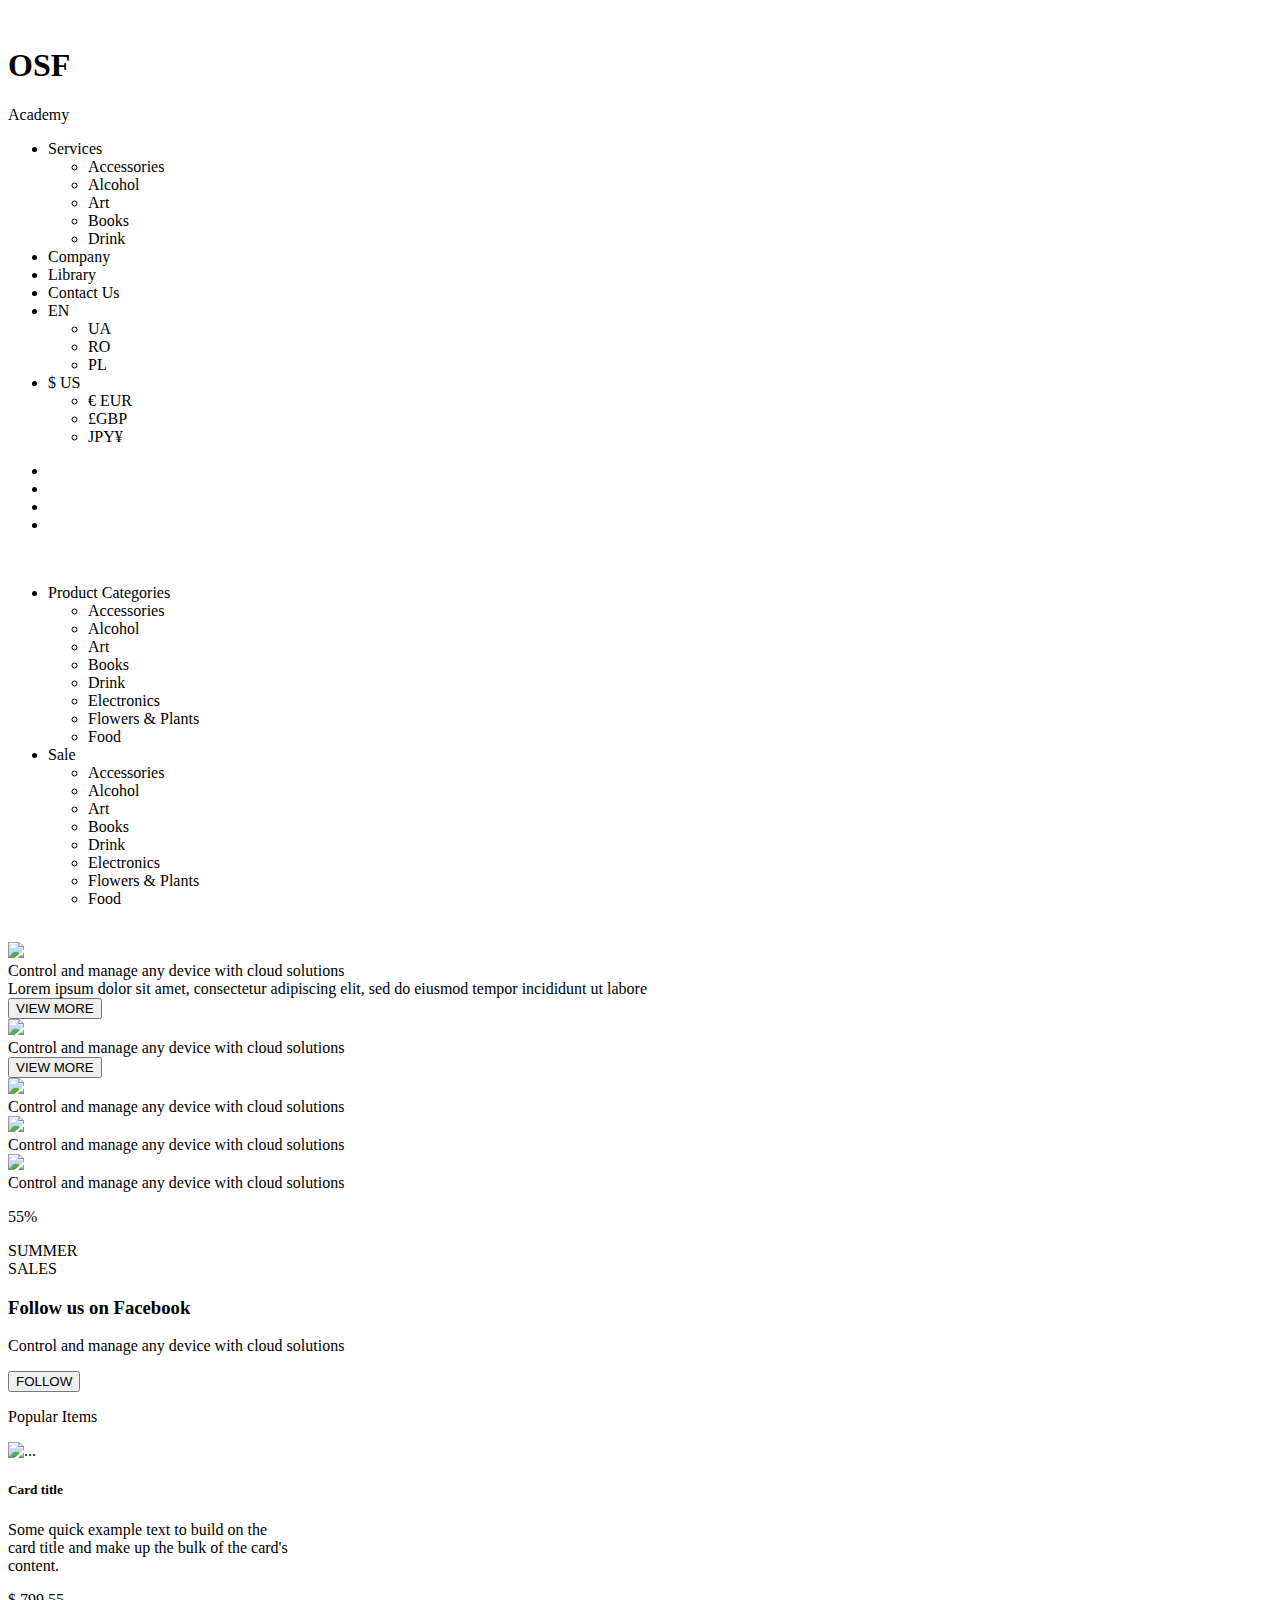
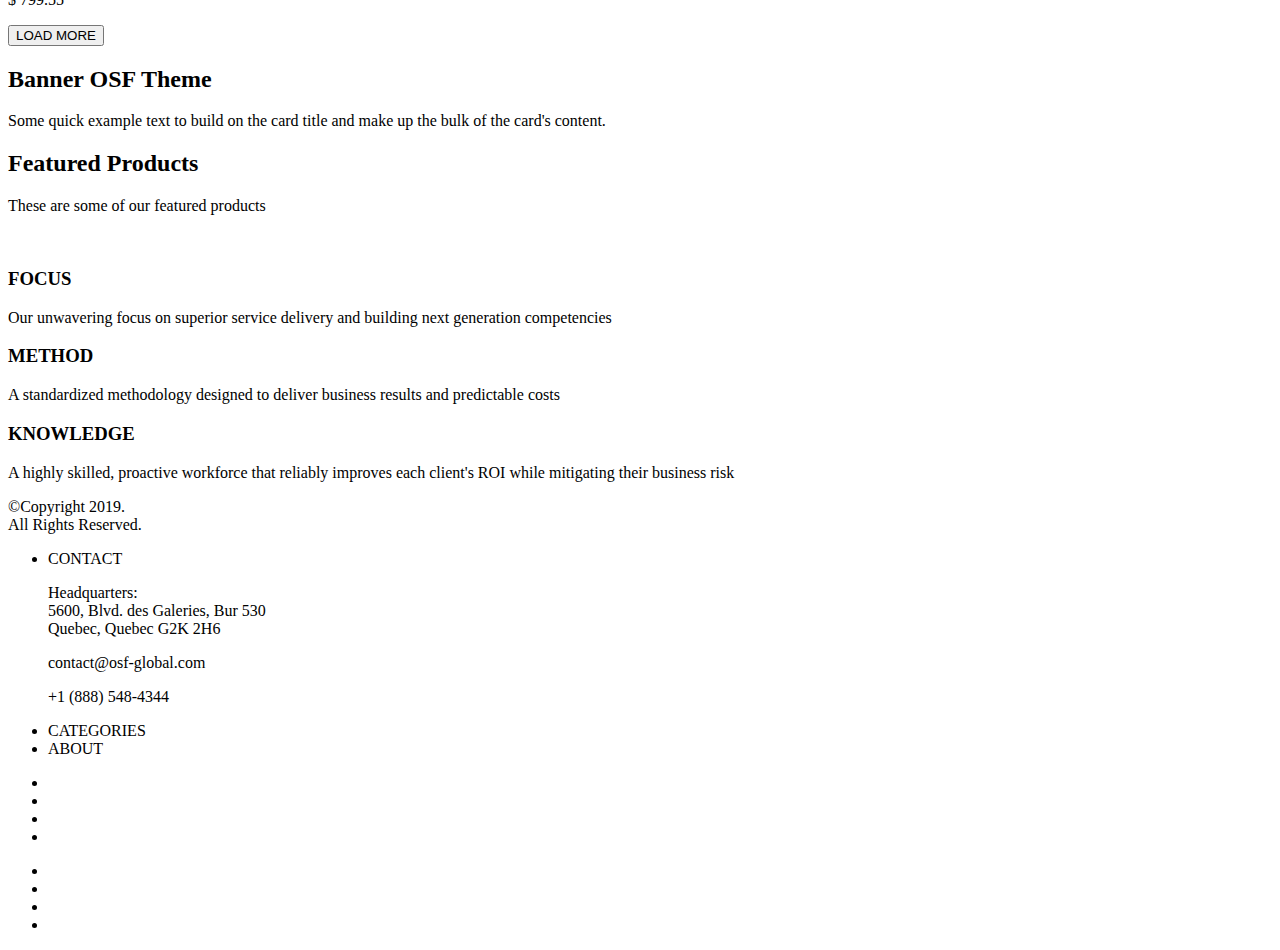
==== index.html @ ff079dca "first commit" ====
<!DOCTYPE html>
<html lang="en">
  <head>
    <meta charset="UTF-8" />
    <meta http-equiv="X-UA-Compatible" content="IE=edge" />
    <meta name="viewport" content="width=device-width, initial-scale=1.0" />
    <title>Document</title>
    <link rel="stylesheet" href="css/normalize.css" />
    <link rel="stylesheet" href="css/all.css">
    <link href="https://cdn.jsdelivr.net/npm/bootstrap@5.0.0-beta1/dist/css/bootstrap.min.css" rel="stylesheet" integrity="sha384-giJF6kkoqNQ00vy+HMDP7azOuL0xtbfIcaT9wjKHr8RbDVddVHyTfAAsrekwKmP1" crossorigin="anonymous">
    
  </head>
  <body>

    <header>
        <div class="header__logo">
        <img src="images/logo.png" alt="" class="logo"/>
        <h1>OSF</h1>
        <p>Academy</p>
    </div>
    <ul><li>Services <ul>
        <li>
            Accessories</li>
            <li>Alcohol</li>
            <li>Art</li>
            <li>Books</li>
            <li>Drink</li>
    </ul></li>
    <li>Company</li>
<li>Library</li>
<li>Contact Us</li>
<li>EN <ul>
    <li>UA</li>
    <li>RO</li>
    <li>PL</li>
</ul></li>
<li>$ US <ul>
    <li>&euro; EUR</li>
    <li>&pound;GBP</li>
    <li>JPY&yen;</li>
</ul></li>
</ul>
<ul class="header__icons">
    <li><i class="fas fa-search"></i></li>
<li><i class="far fa-user"></i></li>
<li><i class="far fa-heart"></i></li>
<li><i class="fas fa-shopping-bag"></i></li>
</ul>
    </header>

    <header class="header--mobile">
        <img src="images/hamburger.svg" alt="" class="hamburger">
      <img src="images/logo.png" alt="" class="logo--mobile"/>
      
    </header>
    <!-- hamburger starts -->
    <div class=""><ul> 
        <li>Product Categories</li>
        <ul class="">
            <li>
            Accessories</li>
            <li>Alcohol</li>
            <li>Art</li>
            <li>Books</li>
            <li>Drink</li>
            <li>Electronics</li>
            <li>Flowers & Plants</li>
            <li>Food</li>
        </ul>
        <li>Sale
            <ul class="">
                <li>
                Accessories</li>
                <li>Alcohol</li>
                <li>Art</li>
                <li>Books</li>
                <li>Drink</li>
                <li>Electronics</li>
                <li>Flowers & Plants</li>
                <li>Food</li>
            </ul>
        </li>
        </ul>
        <img src="images/1.jpg" alt="" class="">
    </div>
    <!-- hamburger ends -->

    <!-- carousel banner starts -->
    <div class="slideshow-container">

        <!-- Full-width images with number and caption text -->
        <div class="mySlides">
          <img src="images/1.jpg" style="width:60%">
          <div class="text">Control and manage any device with cloud solutions</div>
          <div class="text">Lorem ipsum dolor sit amet, consectetur adipiscing elit, sed do eiusmod tempor incididunt ut labore</div>
          <button type="button" class="">VIEW MORE</button>
        </div>
      
        <div class="mySlides">
          <img src="images/2.jpg" style="width:60%">
          <div class="text">Control and manage any device with cloud solutions</div>
          <button type="button" class="">VIEW MORE</button>
        </div>
      
        <div class="mySlides">
          <img src="images/3.jpg" style="width:60%">
          <div class="text">Control and manage any device with cloud solutions</div>
        </div>
      
        <div class="mySlides">
            <img src="images/4.jpg" style="width:60%">
            <div class="text">Control and manage any device with cloud solutions</div>
          </div>

          <div class="mySlides">
            <img src="images/5.jpg" style="width:60%">
            <div class="text">Control and manage any device with cloud solutions</div>
          </div>
       
      <!-- The circles -->
      <div style="text-align:center">
        <span class="dot" onclick="currentSlide(1)"></span>
        <span class="dot" onclick="currentSlide(2)"></span>
        <span class="dot" onclick="currentSlide(3)"></span>
        <span class="dot" onclick="currentSlide(4)"></span>
        <span class="dot" onclick="currentSlide(5)"></span>
      </div>


      <div class="ads">
<div class="">
    <p>55%</p>
    <p>SUMMER <br>SALES</p>
</div>
<h3>Follow us on Facebook</h3>
<p>Control and manage any device with cloud solutions</p>
<button type="button"><i class="fab fa-facebook-f"></i> FOLLOW</button>
      </div>
<!-- carousel banner ends -->

<!-- popular items start -->
<div class="">
    <p class="subtitle fancy"><span>Popular Items</span></p>
    <div class="card" style="width: 18rem;">
        <img src="images/item.jpg" class="card-img-top" alt="...">
        <div class="card-body">
          <h5 class="card-title">Card title</h5>
          <p class="card-text">Some quick example text to build on the card title and make up the bulk of the card's content.</p>
          <p class="text-primary">$ 799.55</p>
        </div>
      </div>
      <button>LOAD MORE <i class="fas fa-redo-alt"></i></button>
</div>
<!-- popular items end -->

<!-- full-width banner starts -->
<div class="banner">
    <h2>Banner OSF Theme</h2>
    <p>Some quick example text to build on the card title and make up the bulk of the card's content.</p>
</div>
<!-- full-width banner ends -->

<!-- featured products start -->
<h2>Featured Products</h2>
<p>These are some of our featured products</p>

<!-- featured products end -->

<!-- benefits content start -->
<div class="">
<img src="" alt="">
<h3>FOCUS</h3>
<p>Our unwavering focus on superior service delivery and building next generation competencies</p>
<h3>METHOD</h3>
<p>A standardized methodology designed to deliver business results and predictable costs</p>
<h3>KNOWLEDGE</h3>
<p>A highly skilled, proactive workforce that reliably improves each client's ROI while mitigating their business risk</p>
</div>
<!-- benefits content end -->

<!-- footer start -->
<p>&copy;Copyright 2019.<br>
    All Rights Reserved.
</p>
<ul><li>CONTACT</li>
    <p>Headquarters: <br>
5600, Blvd. des Galeries, Bur 530 <br>
Quebec, Quebec G2K 2H6
    </p>
    <p>contact@osf-global.com</p>
    <p>+1 (888) 548-4344</p>
<li>CATEGORIES</li>
<li>ABOUT</li>
</ul>
<ul><li><i class="fab fa-facebook-f"></i></li>
<li><i class="fab fa-google-plus-g"></i></li>
<li><i class="fab fa-twitter"></i></li>
<li><i class="fab fa-pinterest-p"></i></li>

</ul>
<!-- footer end -->

<!-- mobile icons start -->
<div class="">
    <ul>
    <li><i class="fas fa-search"></i></li>
<li><i class="far fa-user"></i></li>
<li><i class="far fa-heart"></i></li>
<li><i class="fas fa-shopping-bag"></i></li>
</ul>
</div>
<!-- mobile icons end -->

<!-- scripts -->
<script src="https://cdn.jsdelivr.net/npm/bootstrap@5.0.0-beta1/dist/js/bootstrap.bundle.min.js" integrity="sha384-ygbV9kiqUc6oa4msXn9868pTtWMgiQaeYH7/t7LECLbyPA2x65Kgf80OJFdroafW" crossorigin="anonymous"></script>
    <script src="js/all.js"></script>
    <script src="https://kit.fontawesome.com/86b430232a.js" crossorigin="anonymous"></script>
  </body>
</html>

<!-- Header with hamburger menu and a logo
    Inside ham: categories and sale with subcatergories, cahnges icon to x
carousel from 5 pics with View more button. By clicking on the link redirect the user to Category landing page
black div including carousel with popular items
 div with pic Full Width
 featured products div HIDDEN
green icons
footer
social
icons, hidden on full-width
  -->
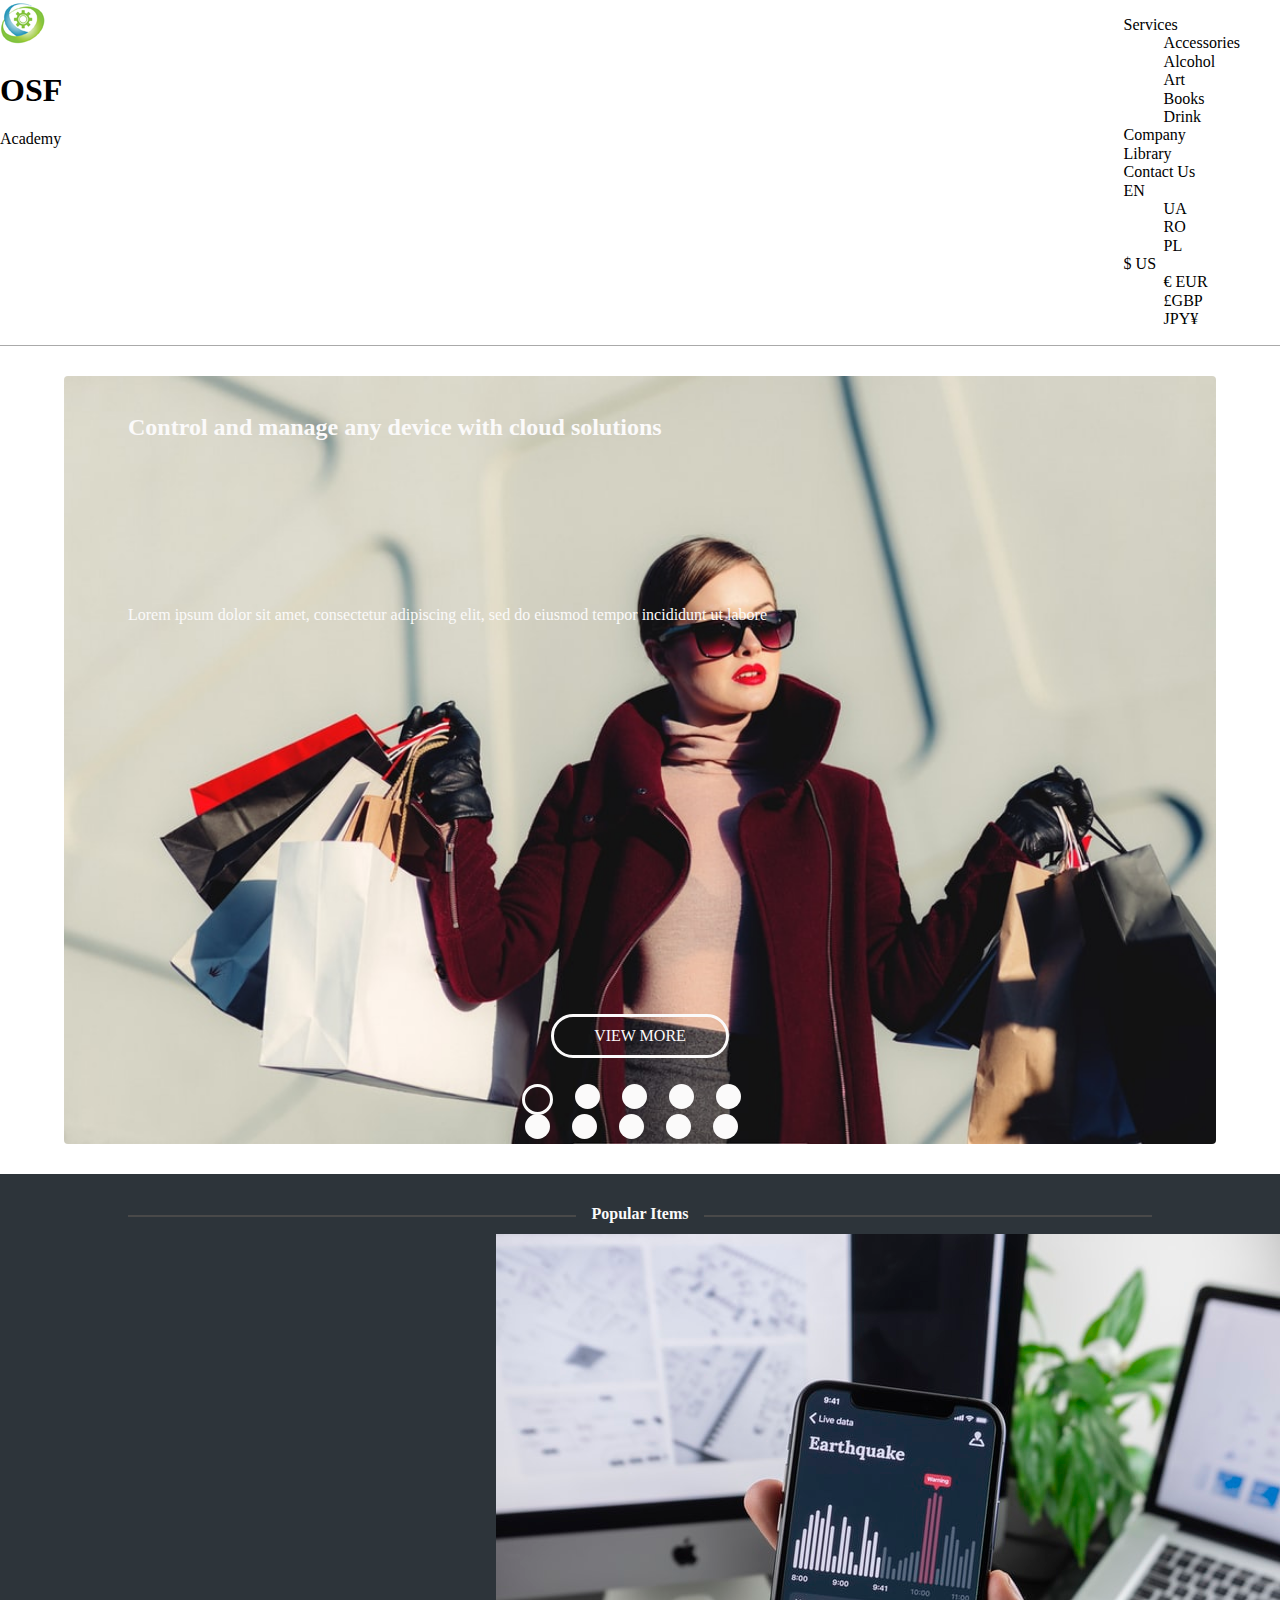
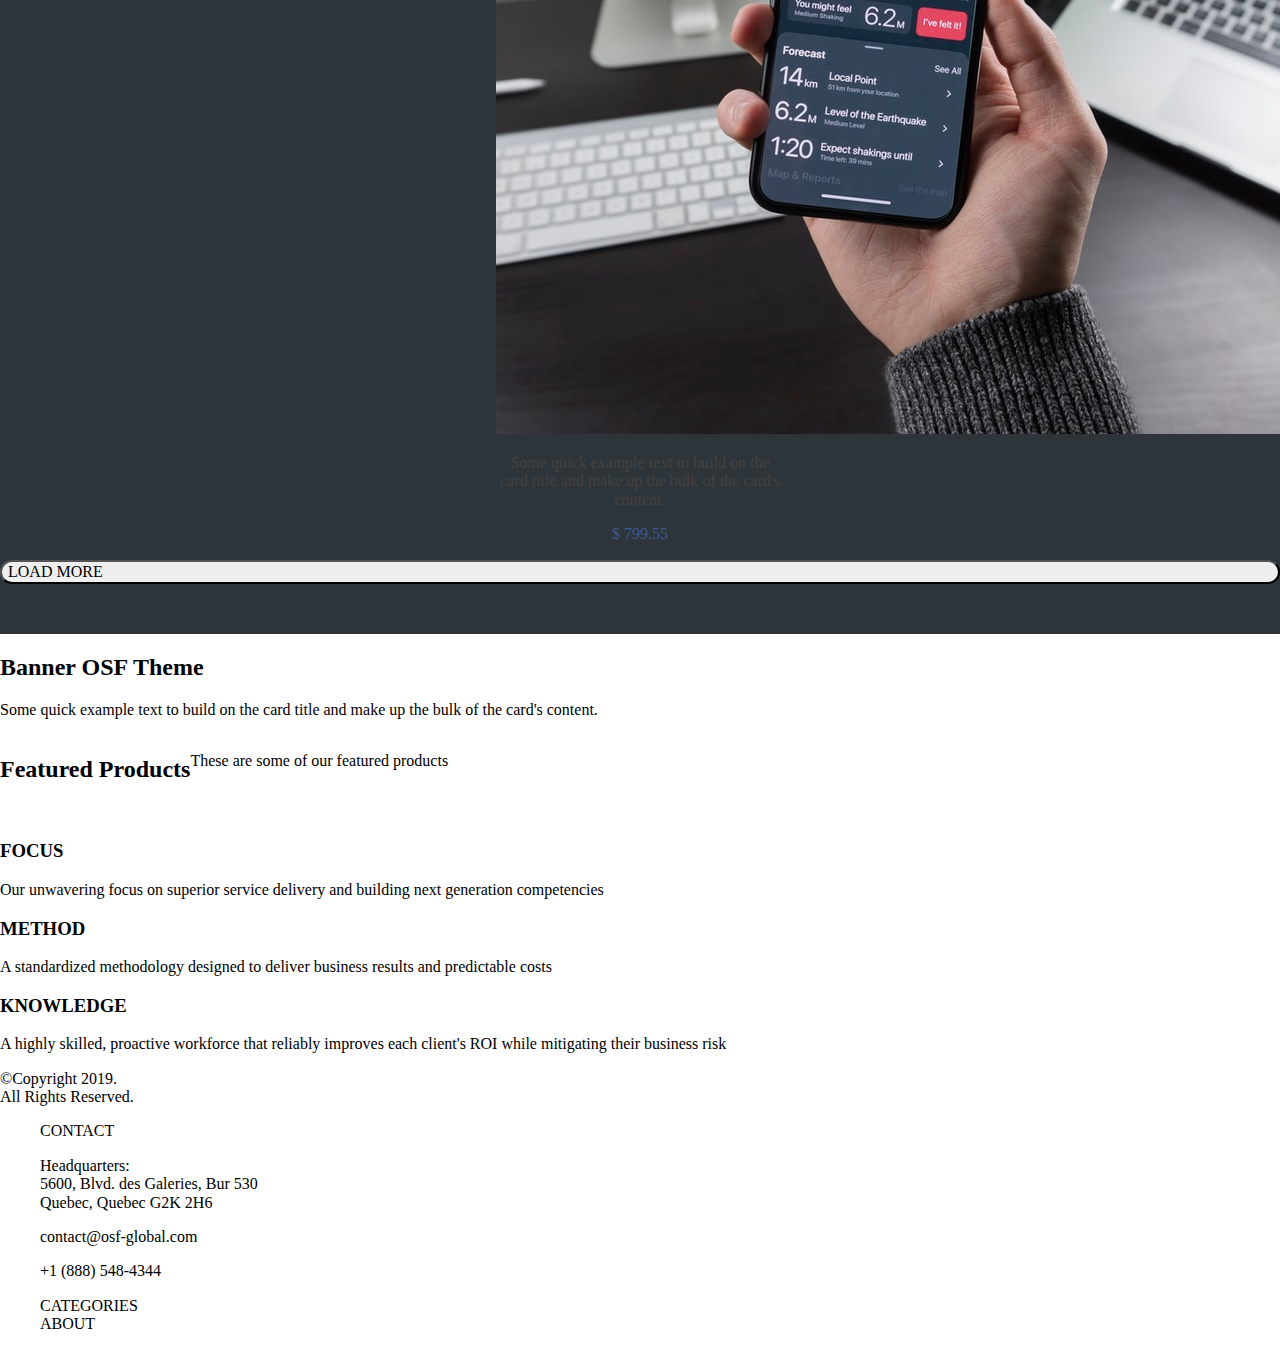
==== commit 638e41e8: "Updated index.html" ====
--- a/index.html
+++ b/index.html
@@ -4,215 +4,267 @@
     <meta charset="UTF-8" />
     <meta http-equiv="X-UA-Compatible" content="IE=edge" />
     <meta name="viewport" content="width=device-width, initial-scale=1.0" />
-    <title>Document</title>
+    <title>OSF Academy</title>
     <link rel="stylesheet" href="css/normalize.css" />
-    <link rel="stylesheet" href="css/all.css">
-    <link href="https://cdn.jsdelivr.net/npm/bootstrap@5.0.0-beta1/dist/css/bootstrap.min.css" rel="stylesheet" integrity="sha384-giJF6kkoqNQ00vy+HMDP7azOuL0xtbfIcaT9wjKHr8RbDVddVHyTfAAsrekwKmP1" crossorigin="anonymous">
-    
+    <link rel="stylesheet" href="css/new.css" />
+    <link
+      href="https://cdn.jsdelivr.net/npm/bootstrap@5.0.0-beta1/dist/css/bootstrap.min.css"
+      rel="stylesheet"
+      integrity="sha384-giJF6kkoqNQ00vy+HMDP7azOuL0xtbfIcaT9wjKHr8RbDVddVHyTfAAsrekwKmP1"
+      crossorigin="anonymous"
+    />
   </head>
   <body>
-
-    <header>
-        <div class="header__logo">
-        <img src="images/logo.png" alt="" class="logo"/>
+    <!-- fullscreen header starts-->
+    <header class="header--fullscreen">
+      <div class="header__logo">
+        <img src="images/logo.png" alt="" class="logo" />
         <h1>OSF</h1>
         <p>Academy</p>
-    </div>
-    <ul><li>Services <ul>
+      </div>
+      <ul>
         <li>
-            Accessories</li>
+          Services
+          <ul>
+            <li>Accessories</li>
             <li>Alcohol</li>
             <li>Art</li>
             <li>Books</li>
             <li>Drink</li>
-    </ul></li>
-    <li>Company</li>
-<li>Library</li>
-<li>Contact Us</li>
-<li>EN <ul>
-    <li>UA</li>
-    <li>RO</li>
-    <li>PL</li>
-</ul></li>
-<li>$ US <ul>
-    <li>&euro; EUR</li>
-    <li>&pound;GBP</li>
-    <li>JPY&yen;</li>
-</ul></li>
-</ul>
-<ul class="header__icons">
-    <li><i class="fas fa-search"></i></li>
-<li><i class="far fa-user"></i></li>
-<li><i class="far fa-heart"></i></li>
-<li><i class="fas fa-shopping-bag"></i></li>
-</ul>
+          </ul>
+        </li>
+        <li>Company</li>
+        <li>Library</li>
+        <li>Contact Us</li>
+        <li>
+          EN
+          <ul>
+            <li>UA</li>
+            <li>RO</li>
+            <li>PL</li>
+          </ul>
+        </li>
+        <li>
+          $ US
+          <ul>
+            <li>&euro; EUR</li>
+            <li>&pound;GBP</li>
+            <li>JPY&yen;</li>
+          </ul>
+        </li>
+      </ul>
+      <ul class="header__icons">
+        <li><i class="fas fa-search"></i></li>
+        <li><i class="far fa-user"></i></li>
+        <li><i class="far fa-heart"></i></li>
+        <li><i class="fas fa-shopping-bag"></i></li>
+      </ul>
     </header>
-
+    <!-- fullscreen header ends-->
+
+    <!-- mobile header starts-->
     <header class="header--mobile">
-        <img src="images/hamburger.svg" alt="" class="hamburger">
-      <img src="images/logo.png" alt="" class="logo--mobile"/>
-      
+      <img src="images/hamburger.svg" alt="" class="hamburger__logo" />
+      <img src="images/logo.png" alt="" class="logo--mobile" />
     </header>
+    <!-- mobile header ends-->
+
     <!-- hamburger starts -->
-    <div class=""><ul> 
-        <li>Product Categories</li>
-        <ul class="">
-            <li>
-            Accessories</li>
-            <li>Alcohol</li>
-            <li>Art</li>
-            <li>Books</li>
-            <li>Drink</li>
-            <li>Electronics</li>
-            <li>Flowers & Plants</li>
-            <li>Food</li>
-        </ul>
-        <li>Sale
-            <ul class="">
-                <li>
-                Accessories</li>
-                <li>Alcohol</li>
-                <li>Art</li>
-                <li>Books</li>
-                <li>Drink</li>
-                <li>Electronics</li>
-                <li>Flowers & Plants</li>
-                <li>Food</li>
-            </ul>
-        </li>
-        </ul>
-        <img src="images/1.jpg" alt="" class="">
+    <div class="hamburger__list">
+      <ul>
+        <li>PRODUCT CATEGORIES <img src="images/sort-down-solid.svg" alt="" class="hamburger__down_icon" /></li>
+        <li>Accessories</li>
+        <li>Alcohol</li>
+        <li>Art</li>
+        <li>Books</li>
+        <li>Drink</li>
+        <li>Electronics</li>
+        <li>Flowers & Plants</li>
+        <li>Food</li>
+      </ul>
+
+      <ul>
+        <li>SALE <img src="images/sort-down-solid.svg" alt="" class="hamburger__down_icon" /></li>
+        <li>Accessories</li>
+        <li>Alcohol</li>
+        <li>Art</li>
+        <li>Books</li>
+        <li>Drink</li>
+        <li>Electronics</li>
+        <li>Flowers & Plants</li>
+        <li>Food</li>
+      </ul>
+
+      <img src="images/1.jpg" alt="" class="hamburger__pic" />
     </div>
     <!-- hamburger ends -->
 
-    <!-- carousel banner starts -->
-    <div class="slideshow-container">
-
-        <!-- Full-width images with number and caption text -->
-        <div class="mySlides">
-          <img src="images/1.jpg" style="width:60%">
-          <div class="text">Control and manage any device with cloud solutions</div>
-          <div class="text">Lorem ipsum dolor sit amet, consectetur adipiscing elit, sed do eiusmod tempor incididunt ut labore</div>
-          <button type="button" class="">VIEW MORE</button>
-        </div>
-      
-        <div class="mySlides">
-          <img src="images/2.jpg" style="width:60%">
-          <div class="text">Control and manage any device with cloud solutions</div>
-          <button type="button" class="">VIEW MORE</button>
-        </div>
-      
-        <div class="mySlides">
-          <img src="images/3.jpg" style="width:60%">
-          <div class="text">Control and manage any device with cloud solutions</div>
-        </div>
-      
-        <div class="mySlides">
-            <img src="images/4.jpg" style="width:60%">
-            <div class="text">Control and manage any device with cloud solutions</div>
-          </div>
-
-          <div class="mySlides">
-            <img src="images/5.jpg" style="width:60%">
-            <div class="text">Control and manage any device with cloud solutions</div>
-          </div>
-       
-      <!-- The circles -->
-      <div style="text-align:center">
-        <span class="dot" onclick="currentSlide(1)"></span>
-        <span class="dot" onclick="currentSlide(2)"></span>
-        <span class="dot" onclick="currentSlide(3)"></span>
-        <span class="dot" onclick="currentSlide(4)"></span>
-        <span class="dot" onclick="currentSlide(5)"></span>
-      </div>
-
-
-      <div class="ads">
-<div class="">
-    <p>55%</p>
-    <p>SUMMER <br>SALES</p>
-</div>
-<h3>Follow us on Facebook</h3>
-<p>Control and manage any device with cloud solutions</p>
-<button type="button"><i class="fab fa-facebook-f"></i> FOLLOW</button>
-      </div>
-<!-- carousel banner ends -->
-
-<!-- popular items start -->
-<div class="">
-    <p class="subtitle fancy"><span>Popular Items</span></p>
-    <div class="card" style="width: 18rem;">
-        <img src="images/item.jpg" class="card-img-top" alt="...">
+    <!-- slideshow banner starts -->
+    <div class="slideshow__container">
+      <div class="slideshow__slides">
+        <img src="images/1.jpg" />
+        <div class="slideshow__heading">Control and manage any device with cloud solutions</div>
+        <div class="slideshow__caption">
+          Lorem ipsum dolor sit amet, consectetur adipiscing elit, sed do eiusmod tempor incididunt ut labore
+        </div>
+        <div class="slideshow__btn__container">
+          <button type="button" class="slideshow__btn">VIEW MORE</button>
+        </div>
+      </div>
+
+      <div class="slideshow__slides">
+        <img src="images/2.jpg" />
+        <div class="slideshow__heading">Control and manage any device with cloud solutions</div>
+        <div class="slideshow__caption">
+          Lorem ipsum dolor sit amet, consectetur adipiscing elit, sed do eiusmod tempor incididunt ut labore
+        </div>
+        <button type="button" class="">VIEW MORE</button>
+      </div>
+
+      <div class="slideshow__slides">
+        <img src="images/3.jpg" />
+        <div class="slideshow__heading">Control and manage any device with cloud solutions</div>
+        <div class="slideshow__caption">
+          Lorem ipsum dolor sit amet, consectetur adipiscing elit, sed do eiusmod tempor incididunt ut labore
+        </div>
+        <button type="button" class="">VIEW MORE</button>
+      </div>
+
+      <div class="slideshow__slides">
+        <img src="images/4.jpg" />
+        <div class="slideshow__heading">Control and manage any device with cloud solutions</div>
+        <div class="slideshow__caption">
+          Lorem ipsum dolor sit amet, consectetur adipiscing elit, sed do eiusmod tempor incididunt ut labore
+        </div>
+        <button type="button" class="">VIEW MORE</button>
+      </div>
+
+      <div class="slideshow__slides">
+        <img src="images/5.jpg" />
+        <div class="slideshow__heading">Control and manage any device with cloud solutions</div>
+        <div class="slideshow__caption">
+          Lorem ipsum dolor sit amet, consectetur adipiscing elit, sed do eiusmod tempor incididunt ut labore
+        </div>
+        <button type="button" class="">VIEW MORE</button>
+      </div>
+
+      <div class="slideshow__dots">
+        <span class="slideshow__dot" onclick="currentSlide(1)"></span>
+        <span class="slideshow__dot" onclick="currentSlide(2)"></span>
+        <span class="slideshow__dot" onclick="currentSlide(3)"></span>
+        <span class="slideshow__dot" onclick="currentSlide(4)"></span>
+        <span class="slideshow__dot" onclick="currentSlide(5)"></span>
+      </div>
+    </div>
+
+    <!-- <div class="ads">
+      <div class="">
+        <p>55%</p>
+        <p>SUMMER <br />SALES</p>
+      </div>
+      <h3>Follow us on Facebook</h3>
+      <p>Control and manage any device with cloud solutions</p>
+      <button type="button"><i class="fab fa-facebook-f"></i> FOLLOW</button>
+    </div> -->
+    <!-- slideshow banner ends -->
+
+    <!-- popular items start -->
+    <div class="popular_items">
+      <p class="popular_items__heading"><span>Popular Items</span></p>
+      <div class="popular_items__card card">
+        <img src="images/item.jpg" class="card-img-top" alt="..." />
         <div class="card-body">
-          <h5 class="card-title">Card title</h5>
-          <p class="card-text">Some quick example text to build on the card title and make up the bulk of the card's content.</p>
-          <p class="text-primary">$ 799.55</p>
-        </div>
-      </div>
-      <button>LOAD MORE <i class="fas fa-redo-alt"></i></button>
-</div>
-<!-- popular items end -->
-
-<!-- full-width banner starts -->
-<div class="banner">
-    <h2>Banner OSF Theme</h2>
-    <p>Some quick example text to build on the card title and make up the bulk of the card's content.</p>
-</div>
-<!-- full-width banner ends -->
-
-<!-- featured products start -->
-<h2>Featured Products</h2>
-<p>These are some of our featured products</p>
-
-<!-- featured products end -->
-
-<!-- benefits content start -->
-<div class="">
-<img src="" alt="">
-<h3>FOCUS</h3>
-<p>Our unwavering focus on superior service delivery and building next generation competencies</p>
-<h3>METHOD</h3>
-<p>A standardized methodology designed to deliver business results and predictable costs</p>
-<h3>KNOWLEDGE</h3>
-<p>A highly skilled, proactive workforce that reliably improves each client's ROI while mitigating their business risk</p>
-</div>
-<!-- benefits content end -->
-
-<!-- footer start -->
-<p>&copy;Copyright 2019.<br>
-    All Rights Reserved.
-</p>
-<ul><li>CONTACT</li>
-    <p>Headquarters: <br>
-5600, Blvd. des Galeries, Bur 530 <br>
-Quebec, Quebec G2K 2H6
+          <p class="card-text">
+            Some quick example text to build on the card title and make up the bulk of the card's content.
+          </p>
+          <p class="popular_items__card__price">$ 799.55</p>
+        </div>
+      </div>
+      <button class="popular_items__card__btn">LOAD MORE <i class="fas fa-redo-alt"></i></button>
+      <div class="slideshow__dots">
+        <span class="slideshow__dot" onclick="currentSlide(1)"></span>
+        <span class="slideshow__dot" onclick="currentSlide(2)"></span>
+        <span class="slideshow__dot" onclick="currentSlide(3)"></span>
+        <span class="slideshow__dot" onclick="currentSlide(4)"></span>
+        <span class="slideshow__dot" onclick="currentSlide(5)"></span>
+      </div>
+    </div>
+    <!-- popular items end -->
+
+    <!-- full-width banner starts -->
+    <div class="banner">
+      <h2>Banner OSF Theme</h2>
+      <p>Some quick example text to build on the card title and make up the bulk of the card's content.</p>
+    </div>
+    <!-- full-width banner ends -->
+
+    <!-- featured products start -->
+    <section class="featured">
+      <h2>Featured Products</h2>
+      <p>These are some of our featured products</p>
+      <!-- use jquery here -->
+      <!-- cards -->
+
+      <!-- featured products end -->
+    </section>
+    <!-- benefits content start -->
+    <div class="">
+      <img src="" alt="" />
+      <h3>FOCUS</h3>
+      <p>Our unwavering focus on superior service delivery and building next generation competencies</p>
+      <h3>METHOD</h3>
+      <p>A standardized methodology designed to deliver business results and predictable costs</p>
+      <h3>KNOWLEDGE</h3>
+      <p>
+        A highly skilled, proactive workforce that reliably improves each client's ROI while mitigating their business
+        risk
+      </p>
+    </div>
+    <!-- benefits content end -->
+
+    <!-- footer start -->
+    <p>
+      &copy;Copyright 2019.<br />
+      All Rights Reserved.
     </p>
-    <p>contact@osf-global.com</p>
-    <p>+1 (888) 548-4344</p>
-<li>CATEGORIES</li>
-<li>ABOUT</li>
-</ul>
-<ul><li><i class="fab fa-facebook-f"></i></li>
-<li><i class="fab fa-google-plus-g"></i></li>
-<li><i class="fab fa-twitter"></i></li>
-<li><i class="fab fa-pinterest-p"></i></li>
-
-</ul>
-<!-- footer end -->
-
-<!-- mobile icons start -->
-<div class="">
     <ul>
-    <li><i class="fas fa-search"></i></li>
-<li><i class="far fa-user"></i></li>
-<li><i class="far fa-heart"></i></li>
-<li><i class="fas fa-shopping-bag"></i></li>
-</ul>
-</div>
-<!-- mobile icons end -->
-
-<!-- scripts -->
-<script src="https://cdn.jsdelivr.net/npm/bootstrap@5.0.0-beta1/dist/js/bootstrap.bundle.min.js" integrity="sha384-ygbV9kiqUc6oa4msXn9868pTtWMgiQaeYH7/t7LECLbyPA2x65Kgf80OJFdroafW" crossorigin="anonymous"></script>
+      <li>CONTACT</li>
+      <p>
+        Headquarters: <br />
+        5600, Blvd. des Galeries, Bur 530 <br />
+        Quebec, Quebec G2K 2H6
+      </p>
+      <p>contact@osf-global.com</p>
+      <p>+1 (888) 548-4344</p>
+      <li>CATEGORIES</li>
+      <li>ABOUT</li>
+    </ul>
+    <ul>
+      <li><i class="fab fa-facebook-f"></i></li>
+      <li><i class="fab fa-google-plus-g"></i></li>
+      <li><i class="fab fa-twitter"></i></li>
+      <li><i class="fab fa-pinterest-p"></i></li>
+    </ul>
+    <!-- footer end -->
+
+    <!-- mobile icons start -->
+    <div class="">
+      <ul>
+        <li><i class="fas fa-search"></i></li>
+        <li><i class="far fa-user"></i></li>
+        <li><i class="far fa-heart"></i></li>
+        <li><i class="fas fa-shopping-bag"></i></li>
+      </ul>
+    </div>
+    <!-- mobile icons end -->
+
+    <!-- scripts -->
+    <script src="js/jquery-3.2.1.min.js"></script>
+    <script
+      src="https://cdn.jsdelivr.net/npm/bootstrap@5.0.0-beta1/dist/js/bootstrap.bundle.min.js"
+      integrity="sha384-ygbV9kiqUc6oa4msXn9868pTtWMgiQaeYH7/t7LECLbyPA2x65Kgf80OJFdroafW"
+      crossorigin="anonymous"
+    ></script>
     <script src="js/all.js"></script>
     <script src="https://kit.fontawesome.com/86b430232a.js" crossorigin="anonymous"></script>
   </body>
--- a/css/new.css
+++ b/css/new.css
@@ -0,0 +1,291 @@
+.slideshow__container {
+  max-width: 100vw;
+  position: relative;
+  margin: auto;
+}
+
+/* Hide the images by default */
+.slideshow__slides {
+  display: none;
+  margin-top: 30px;
+}
+
+.slideshow__slides img {
+  width: 90%;
+  margin-left: auto;
+  margin-right: auto;
+  display: block;
+  border-radius: 4px;
+}
+
+/* On hover, add a black background color with a little bit see-through */
+.prev:hover,
+.next:hover {
+  background-color: rgba(0, 0, 0, 0.8);
+}
+
+.slideshow__heading {
+  position: absolute;
+  top: 5%;
+  margin-left: 10%;
+  margin-right: 10%;
+  font-size: 1.5em;
+  font-weight: 700;
+  color: #fbfafa;
+}
+
+.slideshow__caption {
+  color: #fbfafa;
+  position: absolute;
+  width: 100%;
+  top: 30%;
+  margin-left: 10%;
+  margin-right: 10%;
+  font-size: 1em;
+}
+
+.slideshow__dots {
+  text-align: center;
+  position: absolute;
+  display: flex;
+  width: 100vw;
+  margin-top: -60px;
+  justify-content: center;
+  margin-left: auto;
+  margin-right: auto;
+}
+
+.slideshow__dot {
+  cursor: pointer;
+  height: 15px;
+  width: 15px;
+  margin: 0 2px;
+  background-color: #fbfafa;
+  border-radius: 50%;
+  transition: border 0.1s ease-out;
+  margin-right: 20px;
+  padding: 5px;
+}
+
+.active,
+.slideshow__dot:hover {
+  border: solid #fbfafa;
+  background-color: rgba(0, 0, 0, 0);
+}
+
+.slideshow__btn__container {
+  display: flex;
+  justify-content: center;
+}
+
+.slideshow__btn {
+  text-align: center;
+  position: absolute;
+  margin: -130px auto 0 auto;
+  color: #fbfafa;
+  border: solid #fbfafa;
+  border-radius: 25px;
+  background-color: rgba(0, 0, 0, 0);
+  padding: 10px 40px;
+}
+
+/* Fading animation */
+.fade {
+  -webkit-animation-name: fade;
+  -webkit-animation-duration: 1.5s;
+  animation-name: fade;
+  animation-duration: 1.5s;
+}
+
+@-webkit-keyframes fade {
+  from {
+    opacity: 0.4;
+  }
+  to {
+    opacity: 1;
+  }
+}
+@keyframes fade {
+  from {
+    opacity: 0.4;
+  }
+  to {
+    opacity: 1;
+  }
+}
+.popular_items {
+  margin-top: 30px;
+  background-color: #2d343a;
+  display: flex;
+  flex-direction: column;
+  padding-bottom: 50px;
+}
+
+.popular_items__heading {
+  line-height: 0.5;
+  text-align: center;
+  padding-top: 20px;
+  color: #fbfafa;
+}
+
+.popular_items__heading span {
+  display: inline-block;
+  position: relative;
+  font-weight: 600;
+}
+
+.popular_items__heading span:before,
+.popular_items__heading span:after {
+  content: "";
+  position: absolute;
+  height: 5px;
+  border-bottom: 2px solid #494949;
+  top: 0;
+  width: 35vw;
+}
+
+.popular_items__heading span:before {
+  right: 100%;
+  margin-right: 15px;
+}
+
+.popular_items__heading span:after {
+  left: 100%;
+  margin-left: 15px;
+}
+
+.popular_items__card {
+  width: 18rem;
+  margin-left: auto;
+  margin-right: auto;
+  border: none !important;
+  color: #45413e;
+  text-align: center;
+}
+
+.popular_items__card__price {
+  color: #3b5b96;
+  font-weight: 500;
+}
+
+.popular_items__card__btn {
+  border-radius: 30px;
+  display: none;
+}
+
+@media screen and (min-width: 700px) {
+  .popular_items__card__btn {
+    display: flex;
+  }
+}
+header {
+  display: flex;
+  border-bottom: 1px solid #aaaaaa;
+}
+
+.header--fullscreen {
+  display: none;
+}
+
+@media screen and (min-width: 700px) {
+  .header--fullscreen {
+    display: flex;
+  }
+}
+header > li:first-child {
+  text-transform: uppercase;
+}
+
+.header__icons {
+  color: gray;
+}
+
+.header__logo {
+  margin-right: auto;
+}
+
+.logo--mobile {
+  margin: auto;
+}
+
+.hamburger__logo {
+  width: 24px;
+  margin-left: 1vw;
+}
+
+.hamburger__logo:hover {
+  cursor: pointer;
+  opacity: 60%;
+}
+
+.hamburger__list {
+  display: none;
+  position: absolute;
+  background-color: #2d343a;
+  color: white;
+  margin-left: 0;
+}
+
+.hamburger__list ul li:first-child {
+  font-weight: 600;
+}
+
+.hamburger__pic {
+  width: 80%;
+  margin-left: 5%;
+  border-radius: 5%;
+}
+
+.open {
+  display: block;
+}
+
+.hide,
+.ads {
+  display: none;
+}
+
+.show {
+  display: inline;
+}
+
+.hamburger__down_icon {
+  display: inline;
+  width: 10px;
+  float: right;
+  margin: 10px 5% 0 0;
+}
+
+.hamburger__up_icon {
+  transform: rotate(180deg);
+  display: none;
+  width: 10px;
+  float: right;
+  margin: 10px 5% 0 0;
+}
+
+@media screen and (min-width: 1200px) {
+  .ads {
+    display: flex;
+  }
+}
+ul {
+  list-style-type: none;
+}
+
+@media screen and (min-width: 1200px) {
+  .header--mobile {
+    display: none;
+  }
+}
+.featured {
+  display: none;
+}
+
+@media screen and (min-width: 1200px) {
+  .featured {
+    display: flex;
+  }
+}
+
+/*# sourceMappingURL=new.css.map */
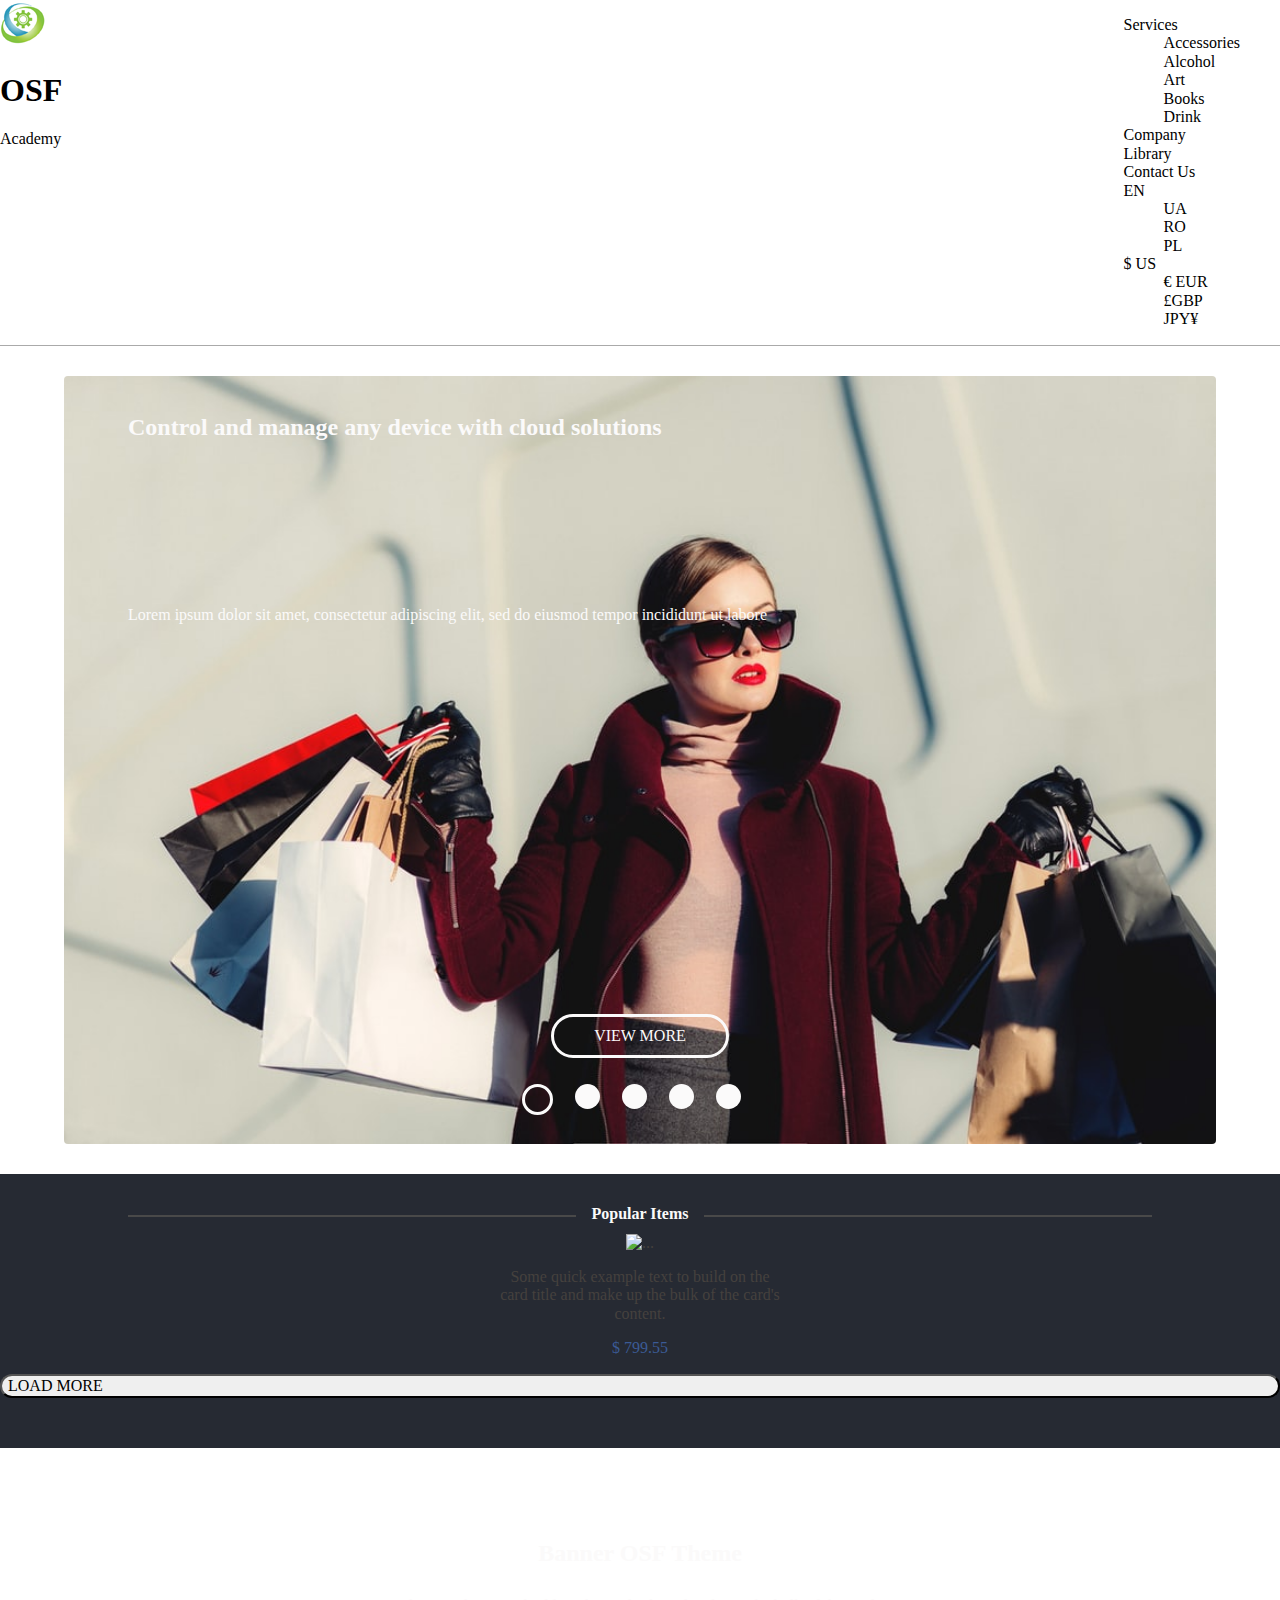
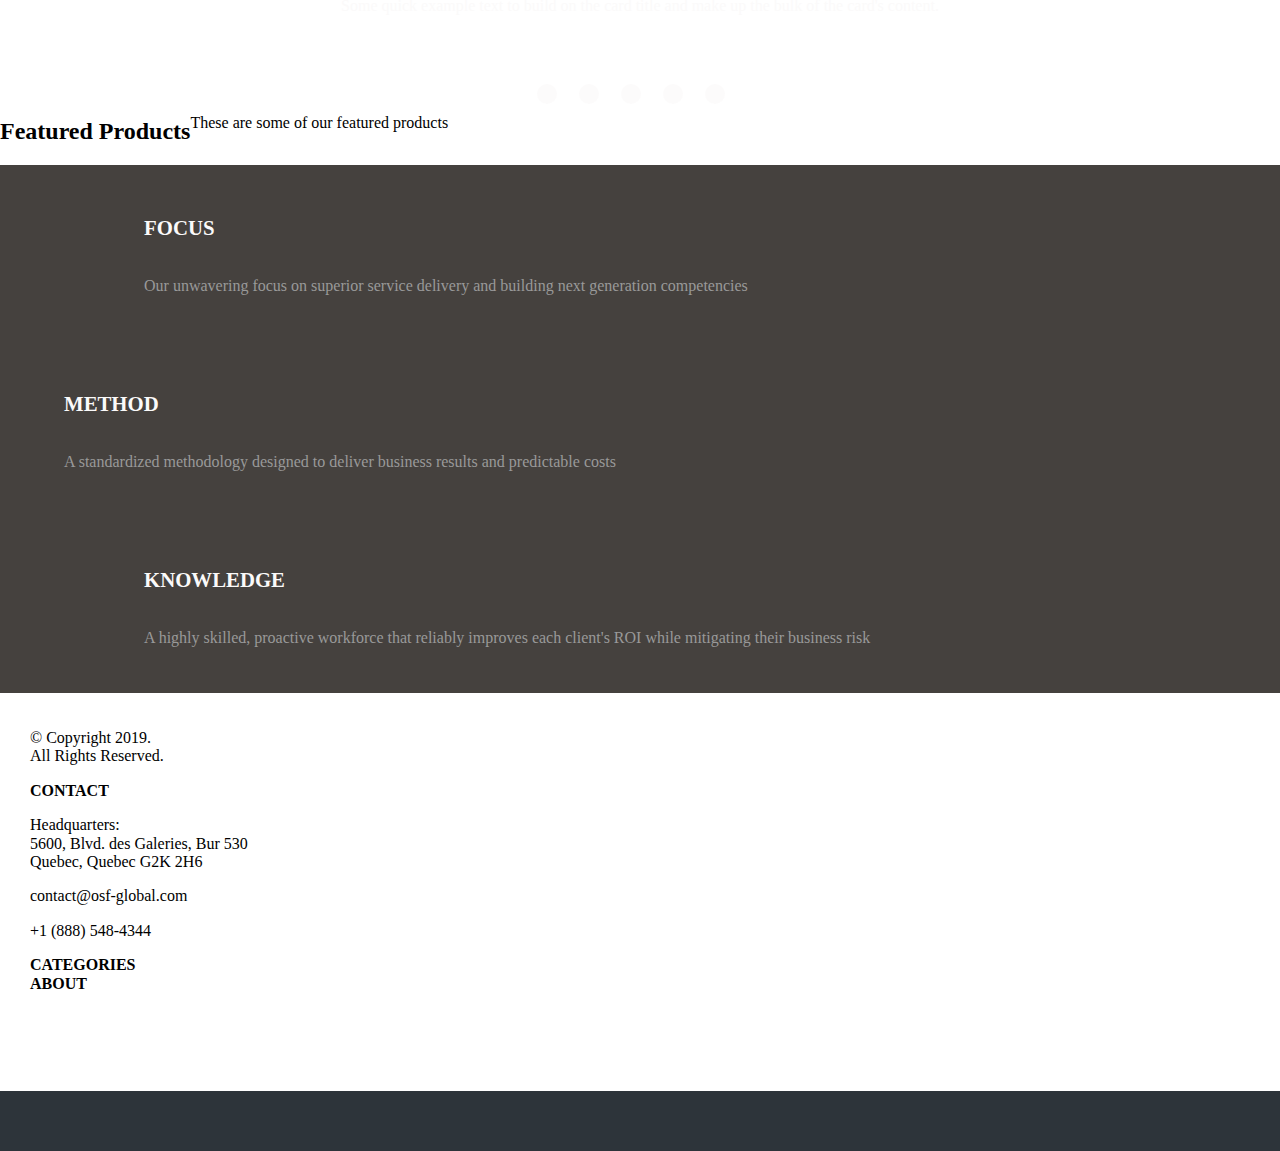
==== commit 7686135c: "Updated index.html 17.02" ====
--- a/index.html
+++ b/index.html
@@ -170,30 +170,73 @@
 
     <!-- popular items start -->
     <div class="popular_items">
-      <p class="popular_items__heading"><span>Popular Items</span></p>
+      <div class="popular__item">
+        <p class="popular_items__heading"><span>Popular Items</span></p>
+        <div class="popular_items__card card">
+          <img src="images/item1.jpg" class="card-img-top" alt="..." />
+          <div class="card-body">
+            <p class="card-text">
+              Some quick example text to build on the card title and make up the bulk of the card's content.
+            </p>
+            <p class="popular_items__card__price">$ 799.55</p>
+          </div>
+        </div>
+      </div>
+
       <div class="popular_items__card card">
-        <img src="images/item.jpg" class="card-img-top" alt="..." />
+        <img src="images/item2.jpg" class="card-img-top" alt="..." />
         <div class="card-body">
           <p class="card-text">
             Some quick example text to build on the card title and make up the bulk of the card's content.
           </p>
-          <p class="popular_items__card__price">$ 799.55</p>
-        </div>
-      </div>
+          <p class="popular_items__card__price">$ 850.55</p>
+        </div>
+      </div>
+
+      <div class="popular_items__card card">
+        <img src="images/item3.jpg" class="card-img-top" alt="..." />
+        <div class="card-body">
+          <p class="card-text">
+            Some quick example text to build on the card title and make up the bulk of the card's content.
+          </p>
+          <p class="popular_items__card__price">$ 450.55</p>
+        </div>
+      </div>
+
+      <div class="popular_items__card card">
+        <img src="images/item4.jpg" class="card-img-top" alt="..." />
+        <div class="card-body">
+          <p class="card-text">
+            Some quick example text to build on the card title and make up the bulk of the card's content.
+          </p>
+          <p class="popular_items__card__price">$ 320.55</p>
+        </div>
+      </div>
+
+      <div class="popular_items__card card">
+        <img src="images/item5.jpg" class="card-img-top" alt="..." />
+        <div class="card-body">
+          <p class="card-text">
+            Some quick example text to build on the card title and make up the bulk of the card's content.
+          </p>
+          <p class="popular_items__card__price">$ 967.55</p>
+        </div>
+      </div>
+
       <button class="popular_items__card__btn">LOAD MORE <i class="fas fa-redo-alt"></i></button>
-      <div class="slideshow__dots">
-        <span class="slideshow__dot" onclick="currentSlide(1)"></span>
-        <span class="slideshow__dot" onclick="currentSlide(2)"></span>
-        <span class="slideshow__dot" onclick="currentSlide(3)"></span>
-        <span class="slideshow__dot" onclick="currentSlide(4)"></span>
-        <span class="slideshow__dot" onclick="currentSlide(5)"></span>
+      <div class="popular_items__dots">
+        <span class="popular_items__dot"></span>
+        <span class="popular_items__dot" onclick="currentCard(2)"></span>
+        <span class="popular_items__dot" onclick="currentCard(3)"></span>
+        <span class="popular_items__dot" onclick="currentCard(4)"></span>
+        <span class="popular_items__dot" onclick="currentCard(5)"></span>
       </div>
     </div>
     <!-- popular items end -->
 
     <!-- full-width banner starts -->
     <div class="banner">
-      <h2>Banner OSF Theme</h2>
+      <h2 class="banner__heading">Banner OSF Theme</h2>
       <p>Some quick example text to build on the card title and make up the bulk of the card's content.</p>
     </div>
     <!-- full-width banner ends -->
@@ -207,53 +250,73 @@
 
       <!-- featured products end -->
     </section>
+
     <!-- benefits content start -->
-    <div class="">
-      <img src="" alt="" />
-      <h3>FOCUS</h3>
-      <p>Our unwavering focus on superior service delivery and building next generation competencies</p>
-      <h3>METHOD</h3>
-      <p>A standardized methodology designed to deliver business results and predictable costs</p>
-      <h3>KNOWLEDGE</h3>
+    <div class="benefits__container">
+      <div class="flex-row">
+        <img src="images/cart.svg" alt="" class="benefits__icons" />
+        <div class="flex-text">
+          <h3 class="benefits__headings">FOCUS</h3>
+          <p>Our unwavering focus on superior service delivery and building next generation competencies</p>
+        </div>
+      </div>
+
+      <div class="flex-row">
+        <div class="flex-text">
+          <h3 class="benefits__headings">METHOD</h3>
+          <p>A standardized methodology designed to deliver business results and predictable costs</p>
+        </div>
+        <img src="images/recycle.svg" alt="" class="benefits__icons" />
+      </div>
+
+      <div class="flex-row">
+        <img src="images/list.svg" alt="" class="benefits__icons" />
+        <div class="flex-text">
+          <h3 class="benefits__headings">KNOWLEDGE</h3>
+          <p>
+            A highly skilled, proactive workforce that reliably improves each client's ROI while mitigating their
+            business risk
+          </p>
+        </div>
+      </div>
+    </div>
+    <!-- benefits content end -->
+
+    <!-- footer start -->
+    <footer>
       <p>
-        A highly skilled, proactive workforce that reliably improves each client's ROI while mitigating their business
-        risk
+        &copy; Copyright 2019.<br />
+        All Rights Reserved.
       </p>
-    </div>
-    <!-- benefits content end -->
-
-    <!-- footer start -->
-    <p>
-      &copy;Copyright 2019.<br />
-      All Rights Reserved.
-    </p>
-    <ul>
-      <li>CONTACT</li>
-      <p>
-        Headquarters: <br />
-        5600, Blvd. des Galeries, Bur 530 <br />
-        Quebec, Quebec G2K 2H6
-      </p>
-      <p>contact@osf-global.com</p>
-      <p>+1 (888) 548-4344</p>
-      <li>CATEGORIES</li>
-      <li>ABOUT</li>
-    </ul>
-    <ul>
-      <li><i class="fab fa-facebook-f"></i></li>
-      <li><i class="fab fa-google-plus-g"></i></li>
-      <li><i class="fab fa-twitter"></i></li>
-      <li><i class="fab fa-pinterest-p"></i></li>
-    </ul>
+      <ul>
+        <li>CONTACT</li>
+        <p>
+          Headquarters: <br />
+          5600, Blvd. des Galeries, Bur 530 <br />
+          Quebec, Quebec G2K 2H6
+        </p>
+        <p>contact@osf-global.com</p>
+        <p>+1 (888) 548-4344</p>
+        <li>CATEGORIES</li>
+        <li>ABOUT</li>
+      </ul>
+
+      <div class="flex-row footer__social__container">
+        <a href="#"><i class="fab fa-facebook-f footer__social"></i></a>
+        <a href="#"><i class="fab fa-google-plus-g footer__social"></i></a>
+        <a href="#"><i class="fab fa-twitter footer__social"></i></a>
+        <a href="#"><i class="fab fa-pinterest-p footer__social"></i></a>
+      </div>
+    </footer>
     <!-- footer end -->
 
     <!-- mobile icons start -->
-    <div class="">
-      <ul>
-        <li><i class="fas fa-search"></i></li>
-        <li><i class="far fa-user"></i></li>
-        <li><i class="far fa-heart"></i></li>
-        <li><i class="fas fa-shopping-bag"></i></li>
+    <div class="mobile__icons">
+      <ul>
+        <a href="#"><i class="fas fa-search mobile__icon"></i></a>
+        <a href="#"><i class="far fa-user mobile__icon"></i></a>
+        <a href="#"><i class="far fa-heart mobile__icon"></i></a>
+        <a href="#"><i class="fas fa-shopping-bag mobile__icon"></i></a>
       </ul>
     </div>
     <!-- mobile icons end -->
@@ -269,15 +332,3 @@
     <script src="https://kit.fontawesome.com/86b430232a.js" crossorigin="anonymous"></script>
   </body>
 </html>
-
-<!-- Header with hamburger menu and a logo
-    Inside ham: categories and sale with subcatergories, cahnges icon to x
-carousel from 5 pics with View more button. By clicking on the link redirect the user to Category landing page
-black div including carousel with popular items
- div with pic Full Width
- featured products div HIDDEN
-green icons
-footer
-social
-icons, hidden on full-width
-  -->
--- a/css/new.css
+++ b/css/new.css
@@ -45,7 +45,6 @@
 }
 
 .slideshow__dots {
-  text-align: center;
   position: absolute;
   display: flex;
   width: 100vw;
@@ -68,7 +67,8 @@
 }
 
 .active,
-.slideshow__dot:hover {
+.slideshow__dot:hover,
+.popular_items__dot:hover {
   border: solid #fbfafa;
   background-color: rgba(0, 0, 0, 0);
 }
@@ -115,7 +115,7 @@
 }
 .popular_items {
   margin-top: 30px;
-  background-color: #2d343a;
+  background-color: #262a33;
   display: flex;
   flex-direction: column;
   padding-bottom: 50px;
@@ -161,6 +161,15 @@
   border: none !important;
   color: #45413e;
   text-align: center;
+  justify-content: center;
+  align-items: center;
+  overflow: hidden;
+}
+
+.popular_items__card img {
+  height: 288px !important;
+  flex-shrink: 0;
+  object-fit: cover;
 }
 
 .popular_items__card__price {
@@ -178,6 +187,29 @@
     display: flex;
   }
 }
+.popular_items__dots {
+  position: absolute;
+  display: flex;
+  width: 100vw;
+  margin-top: 510px;
+  justify-content: center;
+  margin-left: auto;
+  margin-right: auto;
+}
+
+.popular_items__dot {
+  cursor: pointer;
+  height: 10px;
+  width: 10px;
+  margin: 0 2px;
+  background-color: #fbfafa;
+  opacity: 70%;
+  border-radius: 50%;
+  transition: border 0.1s ease-out;
+  margin-right: 20px;
+  padding: 5px;
+}
+
 header {
   display: flex;
   border-bottom: 1px solid #aaaaaa;
@@ -287,5 +319,104 @@
     display: flex;
   }
 }
+.banner {
+  background: no-repeat url("/Develops/PROJECT/images/banner_small.jpg");
+  background-size: cover;
+  text-align: center;
+  color: #fbfafa;
+  height: 250px;
+  display: flex;
+  flex-direction: column;
+  justify-content: center;
+}
+
+@media screen and (min-width: 612px) {
+  .banner {
+    background-image: url("/Develops/PROJECT/images/banner_large.jpg");
+    background-repeat: no-repeat;
+    background-size: cover;
+  }
+}
+.banner__heading {
+  font-size: 1.5em;
+  font-weight: 700;
+  color: #fbfafa;
+}
+
+.banner p {
+  margin: 10px 10%;
+}
+
+.benefits__container {
+  display: flex;
+  flex-direction: column;
+  background-color: #45413e;
+  color: #999999;
+}
+
+.benefits__icons {
+  max-width: 80px;
+}
+
+.flex-row {
+  flex-direction: row;
+  display: flex;
+  margin: 30px 5vw;
+}
+
+.flex-text {
+  display: flex;
+  flex-direction: column;
+  margin-right: 30px;
+}
+
+.flex-text:nth-child(even) {
+  margin: 0 20px 0 80px;
+}
+
+.benefits__headings {
+  font-size: 1.3em;
+  font-weight: 600;
+  text-transform: uppercase;
+  color: #fbfafa;
+}
+
+.fab {
+  color: #999999;
+}
+
+footer {
+  padding: 20px 30px;
+}
+
+footer ul {
+  padding-left: 0;
+}
+
+footer li {
+  text-transform: uppercase;
+  font-weight: 600;
+}
+
+.footer__social {
+  margin: 15px;
+}
+
+.footer__social__container {
+  display: flex;
+  justify-content: center;
+}
+
+.mobile__icons {
+  display: flex;
+  justify-content: center;
+  background-color: #2d343a;
+}
+
+.mobile__icon {
+  color: #999999;
+  margin: 30px 20px 0 30px;
+  font-size: 1.5em;
+}
 
 /*# sourceMappingURL=new.css.map */
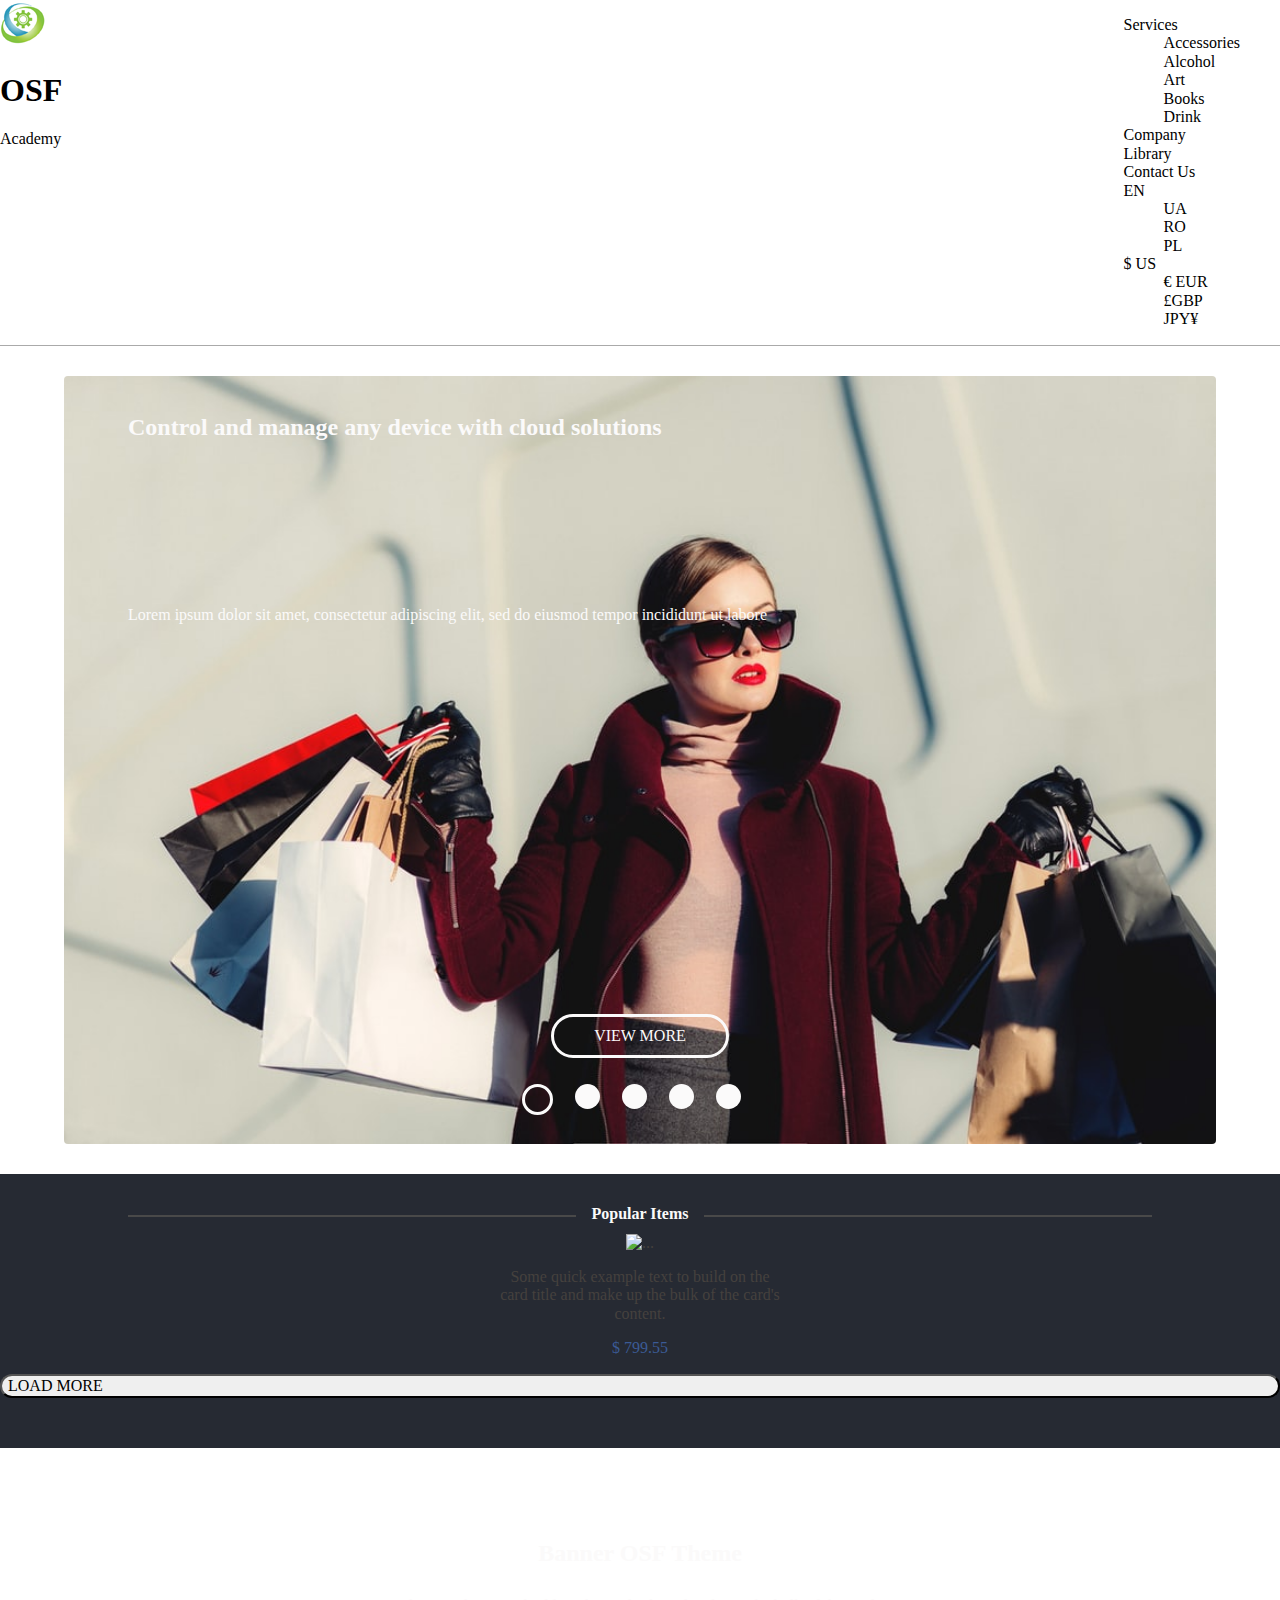
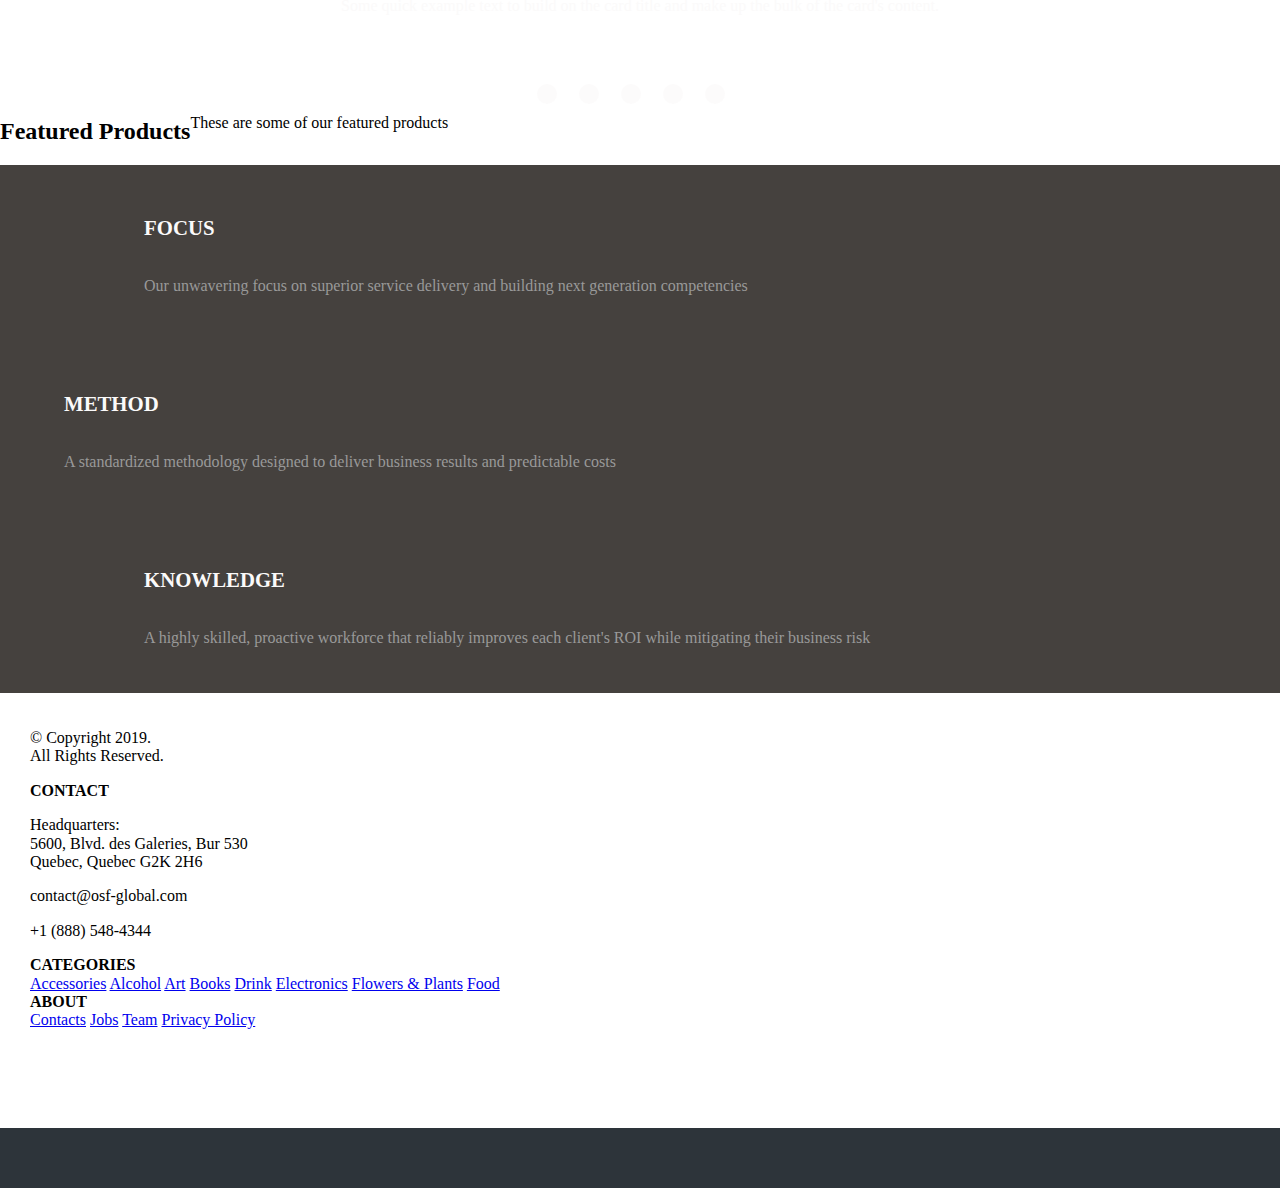
==== commit 3673abe3: "Updated index.html 21.02" ====
--- a/index.html
+++ b/index.html
@@ -13,6 +13,7 @@
       integrity="sha384-giJF6kkoqNQ00vy+HMDP7azOuL0xtbfIcaT9wjKHr8RbDVddVHyTfAAsrekwKmP1"
       crossorigin="anonymous"
     />
+    <link href="https://unpkg.com/aos@2.3.1/dist/aos.css" rel="stylesheet" />
   </head>
   <body>
     <!-- fullscreen header starts-->
@@ -72,27 +73,35 @@
     <!-- hamburger starts -->
     <div class="hamburger__list">
       <ul>
-        <li>PRODUCT CATEGORIES <img src="images/sort-down-solid.svg" alt="" class="hamburger__down_icon" /></li>
-        <li>Accessories</li>
-        <li>Alcohol</li>
-        <li>Art</li>
-        <li>Books</li>
-        <li>Drink</li>
-        <li>Electronics</li>
-        <li>Flowers & Plants</li>
-        <li>Food</li>
-      </ul>
-
-      <ul>
-        <li>SALE <img src="images/sort-down-solid.svg" alt="" class="hamburger__down_icon" /></li>
-        <li>Accessories</li>
-        <li>Alcohol</li>
-        <li>Art</li>
-        <li>Books</li>
-        <li>Drink</li>
-        <li>Electronics</li>
-        <li>Flowers & Plants</li>
-        <li>Food</li>
+        <li id="hamburger__list__title1">
+          PRODUCT CATEGORIES <img src="images/sort-down-white.svg" alt="" class="hamburger__down_icon" id="down1" />
+        </li>
+        <div id="hamburger__list1">
+          <a href="#" class="hamburger__list__item">Accessories</a>
+          <a href="#" class="hamburger__list__item">Alcohol</a>
+          <a href="#" class="hamburger__list__item">Art</a>
+          <a href="#" class="hamburger__list__item">Books</a>
+          <a href="#" class="hamburger__list__item">Drink</a>
+          <a href="#" class="hamburger__list__item">Electronics</a>
+          <a href="#" class="hamburger__list__item">Flowers & Plants</a>
+          <a href="#" class="hamburger__list__item">Food</a>
+        </div>
+      </ul>
+
+      <ul>
+        <li id="hamburger__list__title2">
+          SALE <img src="images/sort-down-white.svg" alt="" class="hamburger__down_icon" id="down2" />
+        </li>
+        <div id="hamburger__list2">
+          <a href="#" class="hamburger__list__item">Accessories</a>
+          <a href="#" class="hamburger__list__item">Alcohol</a>
+          <a href="#" class="hamburger__list__item">Art</a>
+          <a href="#" class="hamburger__list__item">Books</a>
+          <a href="#" class="hamburger__list__item">Drink</a>
+          <a href="#" class="hamburger__list__item">Electronics</a>
+          <a href="#" class="hamburger__list__item">Flowers & Plants</a>
+          <a href="#" class="hamburger__list__item">Food</a>
+        </div>
       </ul>
 
       <img src="images/1.jpg" alt="" class="hamburger__pic" />
@@ -118,7 +127,9 @@
         <div class="slideshow__caption">
           Lorem ipsum dolor sit amet, consectetur adipiscing elit, sed do eiusmod tempor incididunt ut labore
         </div>
-        <button type="button" class="">VIEW MORE</button>
+        <div class="slideshow__btn__container">
+          <button type="button" class="slideshow__btn">VIEW MORE</button>
+        </div>
       </div>
 
       <div class="slideshow__slides">
@@ -127,7 +138,9 @@
         <div class="slideshow__caption">
           Lorem ipsum dolor sit amet, consectetur adipiscing elit, sed do eiusmod tempor incididunt ut labore
         </div>
-        <button type="button" class="">VIEW MORE</button>
+        <div class="slideshow__btn__container">
+          <button type="button" class="slideshow__btn">VIEW MORE</button>
+        </div>
       </div>
 
       <div class="slideshow__slides">
@@ -136,7 +149,9 @@
         <div class="slideshow__caption">
           Lorem ipsum dolor sit amet, consectetur adipiscing elit, sed do eiusmod tempor incididunt ut labore
         </div>
-        <button type="button" class="">VIEW MORE</button>
+        <div class="slideshow__btn__container">
+          <button type="button" class="slideshow__btn">VIEW MORE</button>
+        </div>
       </div>
 
       <div class="slideshow__slides">
@@ -145,7 +160,9 @@
         <div class="slideshow__caption">
           Lorem ipsum dolor sit amet, consectetur adipiscing elit, sed do eiusmod tempor incididunt ut labore
         </div>
-        <button type="button" class="">VIEW MORE</button>
+        <div class="slideshow__btn__container">
+          <button type="button" class="slideshow__btn">VIEW MORE</button>
+        </div>
       </div>
 
       <div class="slideshow__dots">
@@ -289,16 +306,40 @@
         All Rights Reserved.
       </p>
       <ul>
-        <li>CONTACT</li>
-        <p>
-          Headquarters: <br />
-          5600, Blvd. des Galeries, Bur 530 <br />
-          Quebec, Quebec G2K 2H6
-        </p>
-        <p>contact@osf-global.com</p>
-        <p>+1 (888) 548-4344</p>
-        <li>CATEGORIES</li>
-        <li>ABOUT</li>
+        <li class="footer__list__title" id="footer__list__title1">
+          CONTACT <img src="images/sort-down-grey.svg" alt="" class="hamburger__down_icon" id="down3" />
+        </li>
+        <div id="footer__list1">
+          <p class="footer__list__item">
+            Headquarters: <br />
+            5600, Blvd. des Galeries, Bur 530 <br />
+            Quebec, Quebec G2K 2H6
+          </p>
+          <p class="footer__list__item">contact@osf-global.com</p>
+          <p class="footer__list__item">+1 (888) 548-4344</p>
+        </div>
+        <li class="footer__list__title" id="footer__list__title2">
+          CATEGORIES <img src="images/sort-down-grey.svg" alt="" class="hamburger__down_icon" id="down4" />
+        </li>
+        <div id="footer__list2">
+          <a href="#" class="footer__list__item">Accessories</a>
+          <a href="#" class="footer__list__item">Alcohol</a>
+          <a href="#" class="footer__list__item">Art</a>
+          <a href="#" class="footer__list__item">Books</a>
+          <a href="#" class="footer__list__item">Drink</a>
+          <a href="#" class="footer__list__item">Electronics</a>
+          <a href="#" class="footer__list__item">Flowers & Plants</a>
+          <a href="#" class="footer__list__item">Food</a>
+        </div>
+        <li class="footer__list__title" id="footer__list__title3">
+          ABOUT <img src="images/sort-down-grey.svg" alt="" class="hamburger__down_icon" id="down5" />
+        </li>
+        <div id="footer__list3">
+          <a href="#" class="footer__list__item">Contacts</a>
+          <a href="#" class="footer__list__item">Jobs</a>
+          <a href="#" class="footer__list__item">Team</a>
+          <a href="#" class="footer__list__item">Privacy Policy</a>
+        </div>
       </ul>
 
       <div class="flex-row footer__social__container">
@@ -323,6 +364,7 @@
 
     <!-- scripts -->
     <script src="js/jquery-3.2.1.min.js"></script>
+    <script src="https://unpkg.com/aos@2.3.1/dist/aos.js"></script>
     <script
       src="https://cdn.jsdelivr.net/npm/bootstrap@5.0.0-beta1/dist/js/bootstrap.bundle.min.js"
       integrity="sha384-ygbV9kiqUc6oa4msXn9868pTtWMgiQaeYH7/t7LECLbyPA2x65Kgf80OJFdroafW"
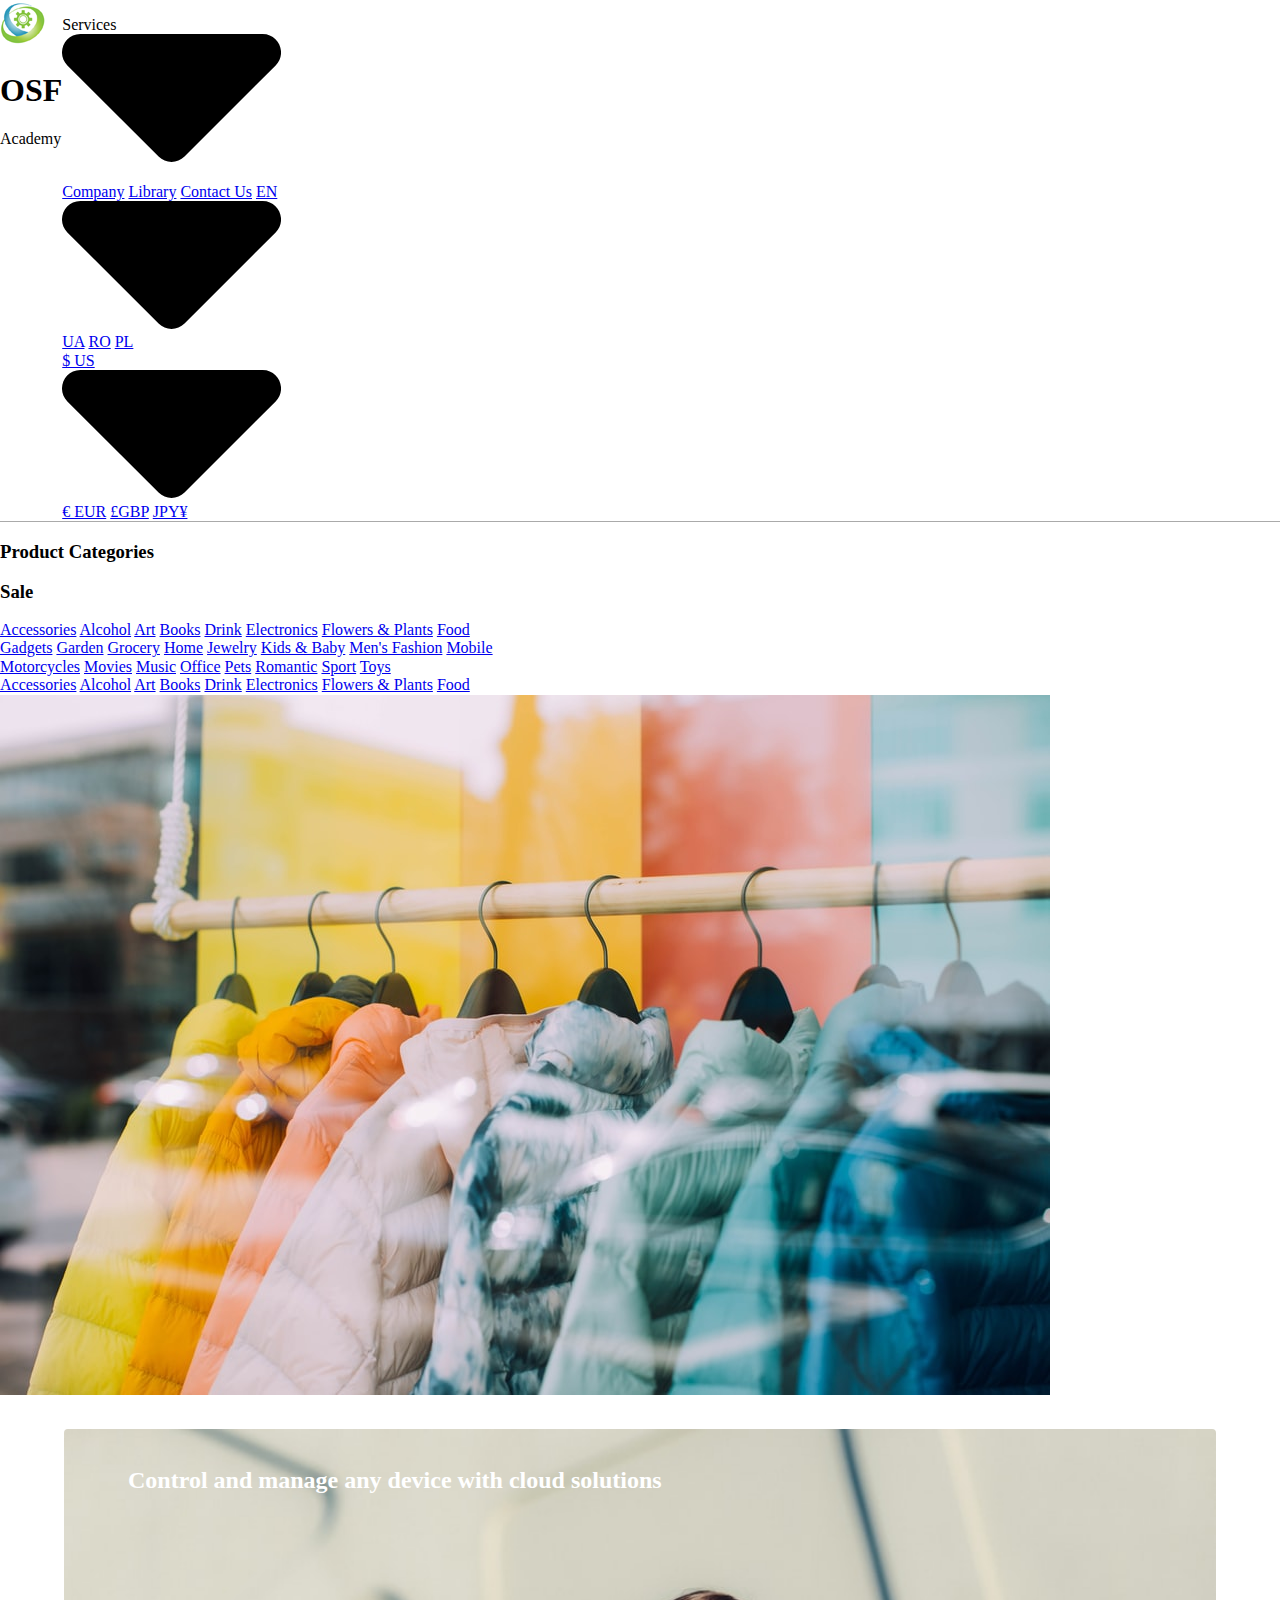
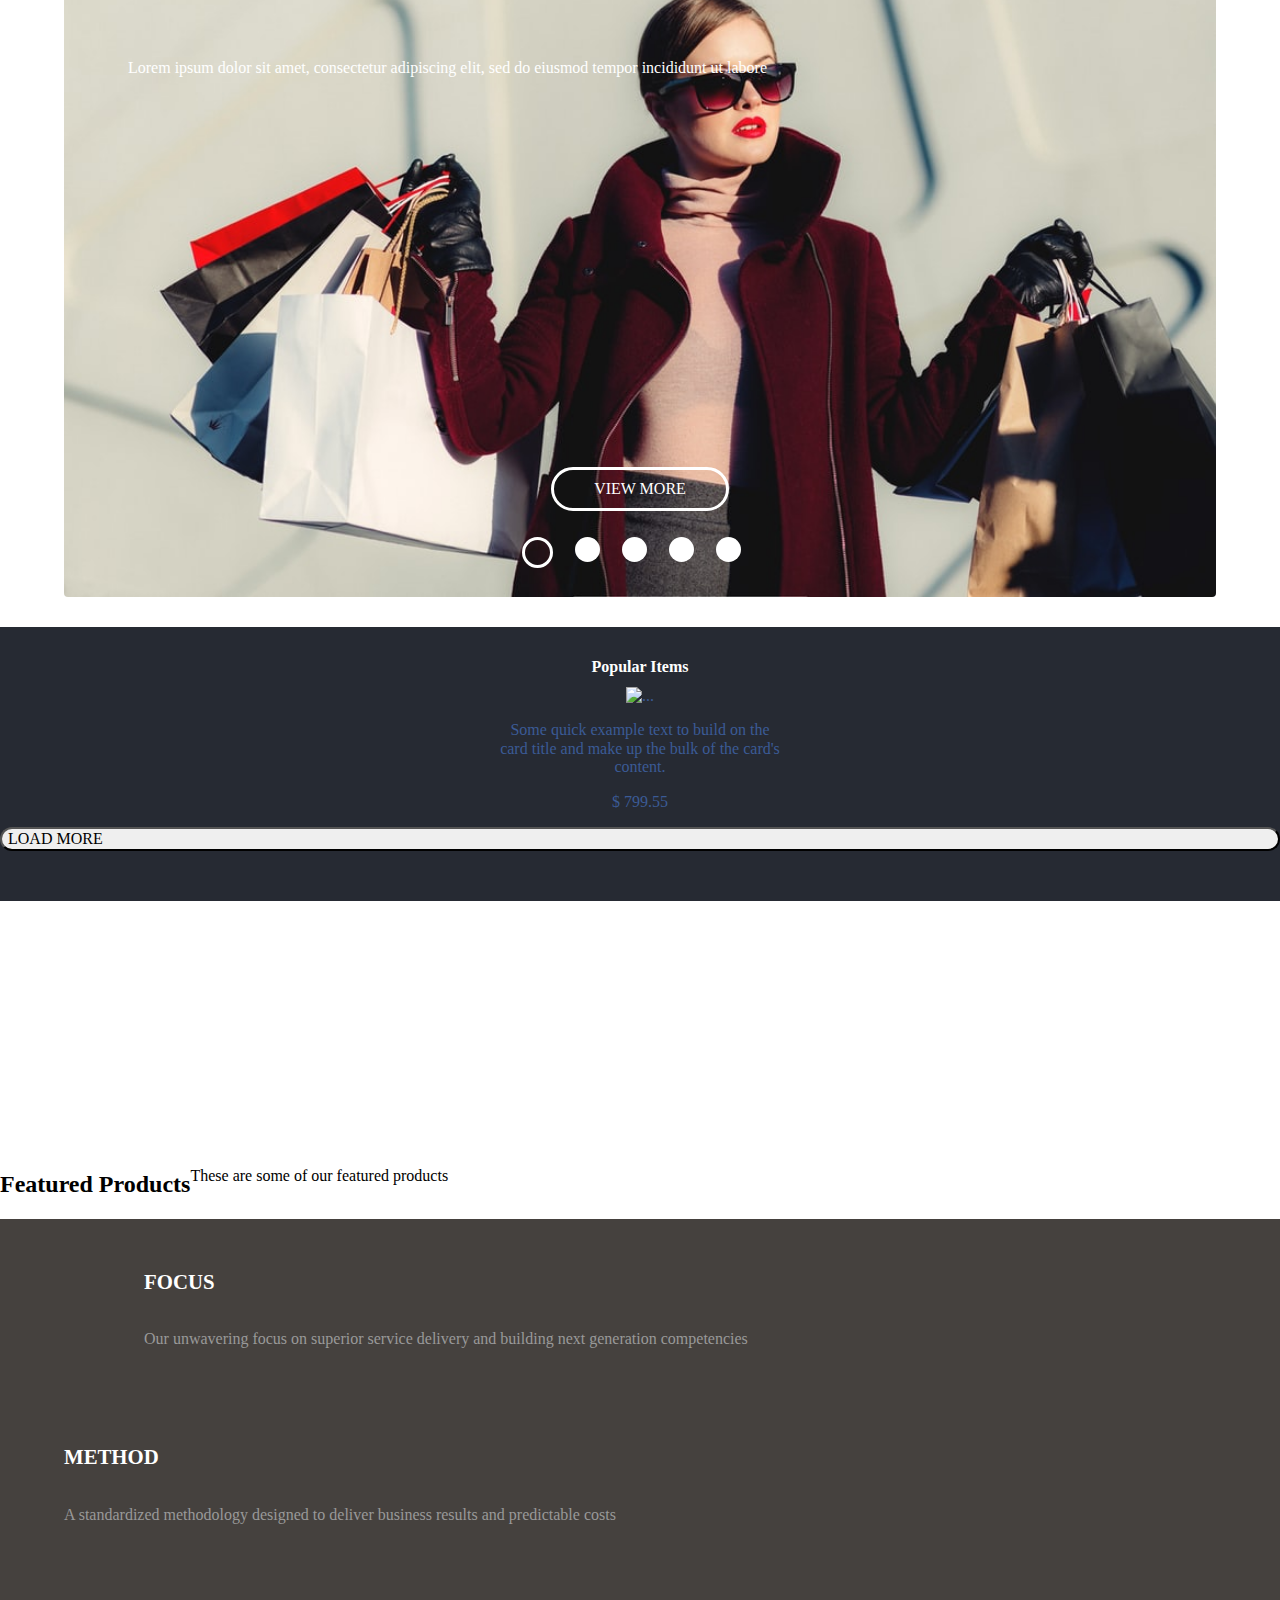
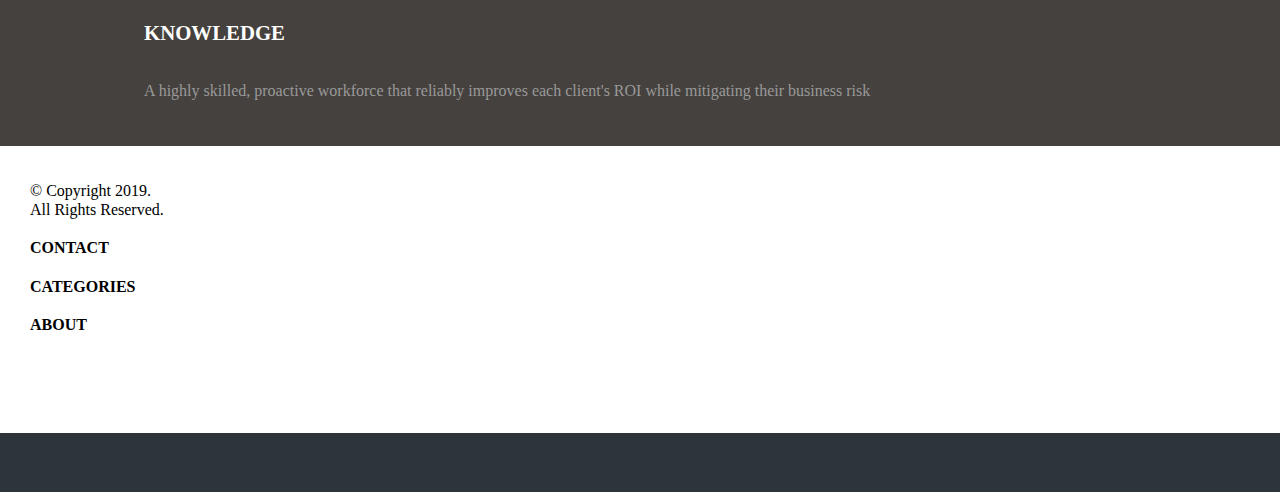
==== commit 2567510b: "Updated index.html 23.02" ====
--- a/index.html
+++ b/index.html
@@ -18,54 +18,193 @@
   <body>
     <!-- fullscreen header starts-->
     <header class="header--fullscreen">
-      <div class="header__logo">
+      <div class="logo--fullscreen">
         <img src="images/logo.png" alt="" class="logo" />
         <h1>OSF</h1>
         <p>Academy</p>
       </div>
-      <ul>
-        <li>
+
+      <div class="header--fullscreen__list">
+        <p class="header--fullscreen__list__title services">
           Services
-          <ul>
-            <li>Accessories</li>
-            <li>Alcohol</li>
-            <li>Art</li>
-            <li>Books</li>
-            <li>Drink</li>
-          </ul>
-        </li>
-        <li>Company</li>
-        <li>Library</li>
-        <li>Contact Us</li>
-        <li>
+          <svg
+            class="down_icon"
+            id="down6"
+            version="1.1"
+            id="Layer_1"
+            focusable="false"
+            xmlns="http://www.w3.org/2000/svg"
+            xmlns:xlink="http://www.w3.org/1999/xlink"
+            x="0px"
+            y="0px"
+            viewBox="0 0 841.9 491.6"
+            enable-background="new 0 0 841.9 491.6"
+            xml:space="preserve"
+          >
+            <path
+              d="M70.8,0H771c63,0,94.6,76.2,50.1,120.7L470.9,470.9c-27.6,27.6-72.4,27.6-99.7,0L20.7,120.7
+         C-23.6,76.2,7.8,0,70.8,0z"
+            />
+          </svg>
+          <!-- <img src="images/sort-down-light.svg" alt="" class="down_icon" id="down6" /> -->
+        </p>
+
+        <a href="#" class="header--fullscreen__list__title">Company</a>
+        <a href="#" class="header--fullscreen__list__title">Library</a>
+        <a href="#" class="header--fullscreen__list__title">Contact Us</a>
+        <a href="#" class="header--fullscreen__list__title languages">
           EN
-          <ul>
-            <li>UA</li>
-            <li>RO</li>
-            <li>PL</li>
-          </ul>
-        </li>
-        <li>
+          <svg
+            class="down_icon"
+            id="down7"
+            version="1.1"
+            id="Layer_1"
+            focusable="false"
+            xmlns="http://www.w3.org/2000/svg"
+            xmlns:xlink="http://www.w3.org/1999/xlink"
+            x="0px"
+            y="0px"
+            viewBox="0 0 841.9 491.6"
+            enable-background="new 0 0 841.9 491.6"
+            xml:space="preserve"
+          >
+            <path
+              d="M70.8,0H771c63,0,94.6,76.2,50.1,120.7L470.9,470.9c-27.6,27.6-72.4,27.6-99.7,0L20.7,120.7
+         C-23.6,76.2,7.8,0,70.8,0z"
+            />
+          </svg>
+          <!-- <img src="images/sort-down-light.svg" alt="" class="down_icon" id="down7" -->
+        </a>
+        <div>
+          <a href="#" class="header--fullscreen__dropdown__list__item">UA</a>
+          <a href="#" class="header--fullscreen__dropdown__list__item">RO</a>
+          <a href="#" class="header--fullscreen__dropdown__list__item">PL</a>
+        </div>
+
+        <a href="#" class="header--fullscreen__list__title currency">
           $ US
-          <ul>
-            <li>&euro; EUR</li>
-            <li>&pound;GBP</li>
-            <li>JPY&yen;</li>
-          </ul>
-        </li>
-      </ul>
+          <svg
+            class="down_icon"
+            id="down8"
+            version="1.1"
+            id="Layer_1"
+            focusable="false"
+            xmlns="http://www.w3.org/2000/svg"
+            xmlns:xlink="http://www.w3.org/1999/xlink"
+            x="0px"
+            y="0px"
+            viewBox="0 0 841.9 491.6"
+            enable-background="new 0 0 841.9 491.6"
+            xml:space="preserve"
+          >
+            <path
+              d="M70.8,0H771c63,0,94.6,76.2,50.1,120.7L470.9,470.9c-27.6,27.6-72.4,27.6-99.7,0L20.7,120.7
+         C-23.6,76.2,7.8,0,70.8,0z"
+            />
+          </svg>
+          <!-- <img src="images/sort-down-light.svg" alt="" class="down_icon" id="down8" -->
+        </a>
+        <div>
+          <a href="#" class="header--fullscreen__dropdown__list__item">&euro; EUR</a>
+          <a href="#" class="header--fullscreen__dropdown__list__item">&pound;GBP</a>
+          <a href="#" class="header--fullscreen__dropdown__list__item">JPY&yen;</a>
+        </div>
+      </div>
+
       <ul class="header__icons">
-        <li><i class="fas fa-search"></i></li>
-        <li><i class="far fa-user"></i></li>
-        <li><i class="far fa-heart"></i></li>
-        <li><i class="fas fa-shopping-bag"></i></li>
+        <a href="#"><i class="fas fa-search"></i></a>
+        <a href="#"><i class="far fa-user"></i></a>
+        <a href="#"><i class="far fa-heart"></i></a>
+        <a href="#"><i class="fas fa-shopping-bag"></i></a>
       </ul>
     </header>
     <!-- fullscreen header ends-->
 
+    <!-- fullscreen header dropdown starts -->
+    <section class="header--fullscreen__dropdown">
+      <div class="header--fullscreen__dropdown__titles">
+        <h3 class="dropdown__title1">Product Categories</h3>
+        <h3 class="dropdown__title2">Sale</h3>
+      </div>
+
+      <div class="header--fullscreen__dropdown__containers">
+        <div class="header--fullscreen__dropdown__container">
+          <a href="#" class="header--fullscreen__dropdown__list__item">Accessories</a>
+          <a href="#" class="header--fullscreen__dropdown__list__item">Alcohol</a>
+          <a href="#" class="header--fullscreen__dropdown__list__item">Art</a>
+          <a href="#" class="header--fullscreen__dropdown__list__item">Books</a>
+          <a href="#" class="header--fullscreen__dropdown__list__item">Drink</a>
+          <a href="#" class="header--fullscreen__dropdown__list__item">Electronics</a>
+          <a href="#" class="header--fullscreen__dropdown__list__item">Flowers & Plants</a>
+          <a href="#" class="header--fullscreen__dropdown__list__item">Food</a>
+        </div>
+        <div class="header--fullscreen__dropdown__container">
+          <a href="#" class="header--fullscreen__dropdown__list__item">Gadgets</a>
+          <a href="#" class="header--fullscreen__dropdown__list__item">Garden</a>
+          <a href="#" class="header--fullscreen__dropdown__list__item">Grocery</a>
+          <a href="#" class="header--fullscreen__dropdown__list__item">Home</a>
+          <a href="#" class="header--fullscreen__dropdown__list__item">Jewelry</a>
+          <a href="#" class="header--fullscreen__dropdown__list__item">Kids & Baby</a>
+          <a href="#" class="header--fullscreen__dropdown__list__item">Men's Fashion</a>
+          <a href="#" class="header--fullscreen__dropdown__list__item">Mobile</a>
+        </div>
+        <div class="header--fullscreen__dropdown__container">
+          <a href="#" class="header--fullscreen__dropdown__list__item">Motorcycles</a>
+          <a href="#" class="header--fullscreen__dropdown__list__item">Movies</a>
+          <a href="#" class="header--fullscreen__dropdown__list__item">Music</a>
+          <a href="#" class="header--fullscreen__dropdown__list__item">Office</a>
+          <a href="#" class="header--fullscreen__dropdown__list__item">Pets</a>
+          <a href="#" class="header--fullscreen__dropdown__list__item">Romantic</a>
+          <a href="#" class="header--fullscreen__dropdown__list__item">Sport</a>
+          <a href="#" class="header--fullscreen__dropdown__list__item">Toys</a>
+        </div>
+        <div class="header--fullscreen__dropdown__container">
+          <a href="#" class="header--fullscreen__dropdown__list__item">Accessories</a>
+          <a href="#" class="header--fullscreen__dropdown__list__item">Alcohol</a>
+          <a href="#" class="header--fullscreen__dropdown__list__item">Art</a>
+          <a href="#" class="header--fullscreen__dropdown__list__item">Books</a>
+          <a href="#" class="header--fullscreen__dropdown__list__item">Drink</a>
+          <a href="#" class="header--fullscreen__dropdown__list__item">Electronics</a>
+          <a href="#" class="header--fullscreen__dropdown__list__item">Flowers & Plants</a>
+          <a href="#" class="header--fullscreen__dropdown__list__item">Food</a>
+        </div>
+        <img src="images/5.jpg" alt="" class="header--fullscreen__dropdown__image" />
+      </div>
+
+      <!-- </div> -->
+    </section>
+    <!-- fullscreen header dropdown ends -->
+
     <!-- mobile header starts-->
     <header class="header--mobile">
-      <img src="images/hamburger.svg" alt="" class="hamburger__logo" />
+      <svg
+        class="hamburger__logo"
+        version="1.1"
+        id="Layer_1"
+        xmlns="http://www.w3.org/2000/svg"
+        xmlns:xlink="http://www.w3.org/1999/xlink"
+        x="0px"
+        y="0px"
+        viewBox="220 111.6 401.8 253"
+        enable-background="new 220 111.6 401.8 253"
+        xml:space="preserve"
+      >
+        <title>hamburger, more, options, menu</title>
+        <g>
+          <path
+            d="M607,223.2H234.9c-8.2,0-14.9,6.7-14.9,14.9c0,8.2,6.7,14.9,14.9,14.9H607c8.2,0,14.9-6.7,14.9-14.9
+       C621.9,229.9,615.2,223.2,607,223.2z"
+          />
+          <path
+            d="M234.9,141.4H607c8.2,0,14.9-6.7,14.9-14.9s-6.7-14.9-14.9-14.9H234.9c-8.2,0-14.9,6.7-14.9,14.9S226.7,141.4,234.9,141.4z
+       "
+          />
+          <path
+            d="M607,334.8H234.9c-8.2,0-14.9,6.7-14.9,14.9s6.7,14.9,14.9,14.9H607c8.2,0,14.9-6.7,14.9-14.9S615.2,334.8,607,334.8z"
+          />
+        </g>
+      </svg>
+
       <img src="images/logo.png" alt="" class="logo--mobile" />
     </header>
     <!-- mobile header ends-->
@@ -74,7 +213,7 @@
     <div class="hamburger__list">
       <ul>
         <li id="hamburger__list__title1">
-          PRODUCT CATEGORIES <img src="images/sort-down-white.svg" alt="" class="hamburger__down_icon" id="down1" />
+          PRODUCT CATEGORIES <img src="images/sort-down-white.svg" alt="" class="down_icon" id="down1" />
         </li>
         <div id="hamburger__list1">
           <a href="#" class="hamburger__list__item">Accessories</a>
@@ -90,7 +229,7 @@
 
       <ul>
         <li id="hamburger__list__title2">
-          SALE <img src="images/sort-down-white.svg" alt="" class="hamburger__down_icon" id="down2" />
+          SALE <img src="images/sort-down-white.svg" alt="" class="down_icon" id="down2" />
         </li>
         <div id="hamburger__list2">
           <a href="#" class="hamburger__list__item">Accessories</a>
@@ -307,7 +446,7 @@
       </p>
       <ul>
         <li class="footer__list__title" id="footer__list__title1">
-          CONTACT <img src="images/sort-down-grey.svg" alt="" class="hamburger__down_icon" id="down3" />
+          CONTACT <img src="images/sort-down-grey.svg" alt="" class="down_icon" id="down3" />
         </li>
         <div id="footer__list1">
           <p class="footer__list__item">
@@ -319,7 +458,7 @@
           <p class="footer__list__item">+1 (888) 548-4344</p>
         </div>
         <li class="footer__list__title" id="footer__list__title2">
-          CATEGORIES <img src="images/sort-down-grey.svg" alt="" class="hamburger__down_icon" id="down4" />
+          CATEGORIES <img src="images/sort-down-grey.svg" alt="" class="down_icon" id="down4" />
         </li>
         <div id="footer__list2">
           <a href="#" class="footer__list__item">Accessories</a>
@@ -332,13 +471,12 @@
           <a href="#" class="footer__list__item">Food</a>
         </div>
         <li class="footer__list__title" id="footer__list__title3">
-          ABOUT <img src="images/sort-down-grey.svg" alt="" class="hamburger__down_icon" id="down5" />
+          ABOUT <img src="images/sort-down-grey.svg" alt="" class="down_icon" id="down5" />
         </li>
         <div id="footer__list3">
-          <a href="#" class="footer__list__item">Contacts</a>
-          <a href="#" class="footer__list__item">Jobs</a>
-          <a href="#" class="footer__list__item">Team</a>
-          <a href="#" class="footer__list__item">Privacy Policy</a>
+          <a href="#" class="footer__list__item">Company</a>
+          <a href="#" class="footer__list__item">Library</a>
+          <a href="#" class="footer__list__item">Contact Us</a>
         </div>
       </ul>
 
--- a/css/new.css
+++ b/css/new.css
@@ -1,15 +1,65 @@
+.open {
+  display: block !important;
+}
+
+.hide,
+.ads {
+  display: none;
+}
+
+.show {
+  display: inline;
+}
+
+.flex-row {
+  flex-direction: row;
+  display: flex;
+  margin: 30px 5vw;
+}
+
+.flex-text {
+  display: flex;
+  flex-direction: column;
+  margin-right: 30px;
+}
+
+.flex-text:nth-child(even) {
+  margin: 0 20px 0 80px;
+}
+
+/* Fading animation */
+.fade {
+  -webkit-animation-name: fade;
+  -webkit-animation-duration: 1.5s;
+  animation-name: fade;
+  animation-duration: 1.5s;
+}
+
+@-webkit-keyframes fade {
+  from {
+    opacity: 0.4;
+  }
+  to {
+    opacity: 1;
+  }
+}
+@keyframes fade {
+  from {
+    opacity: 0.4;
+  }
+  to {
+    opacity: 1;
+  }
+}
 .slideshow__container {
   max-width: 100vw;
   position: relative;
   margin: auto;
 }
-
-/* Hide the images by default */
 .slideshow__slides {
   display: none;
   margin-top: 30px;
 }
-
 .slideshow__slides img {
   width: 90%;
   margin-left: auto;
@@ -17,13 +67,6 @@
   display: block;
   border-radius: 4px;
 }
-
-/* On hover, add a black background color with a little bit see-through */
-.prev:hover,
-.next:hover {
-  background-color: rgba(0, 0, 0, 0.8);
-}
-
 .slideshow__heading {
   position: absolute;
   top: 5%;
@@ -31,19 +74,17 @@
   margin-right: 10%;
   font-size: 1.5em;
   font-weight: 700;
-  color: #fbfafa;
-}
-
+  color: white;
+}
 .slideshow__caption {
-  color: #fbfafa;
-  position: absolute;
-  width: 100%;
+  color: white;
+  position: absolute;
   top: 30%;
   margin-left: 10%;
   margin-right: 10%;
   font-size: 1em;
-}
-
+  hyphens: auto;
+}
 .slideshow__dots {
   position: absolute;
   display: flex;
@@ -53,66 +94,48 @@
   margin-left: auto;
   margin-right: auto;
 }
-
 .slideshow__dot {
   cursor: pointer;
   height: 15px;
   width: 15px;
   margin: 0 2px;
-  background-color: #fbfafa;
+  background-color: white;
   border-radius: 50%;
   transition: border 0.1s ease-out;
   margin-right: 20px;
   padding: 5px;
 }
+.slideshow__btn__container {
+  display: flex;
+  justify-content: center;
+}
+.slideshow__btn__container :hover {
+  background: white;
+  color: #999999;
+}
+.slideshow__btn {
+  text-align: center;
+  position: absolute;
+  margin: -130px auto 0 auto;
+  color: white;
+  border: solid white;
+  border-radius: 25px;
+  background-color: rgba(0, 0, 0, 0);
+  padding: 10px 40px;
+}
+
+.prev:hover,
+.next:hover {
+  background-color: rgba(0, 0, 0, 0.8);
+}
 
 .active,
 .slideshow__dot:hover,
 .popular_items__dot:hover {
-  border: solid #fbfafa;
+  border: solid white;
   background-color: rgba(0, 0, 0, 0);
 }
 
-.slideshow__btn__container {
-  display: flex;
-  justify-content: center;
-}
-
-.slideshow__btn {
-  text-align: center;
-  position: absolute;
-  margin: -130px auto 0 auto;
-  color: #fbfafa;
-  border: solid #fbfafa;
-  border-radius: 25px;
-  background-color: rgba(0, 0, 0, 0);
-  padding: 10px 40px;
-}
-
-/* Fading animation */
-.fade {
-  -webkit-animation-name: fade;
-  -webkit-animation-duration: 1.5s;
-  animation-name: fade;
-  animation-duration: 1.5s;
-}
-
-@-webkit-keyframes fade {
-  from {
-    opacity: 0.4;
-  }
-  to {
-    opacity: 1;
-  }
-}
-@keyframes fade {
-  from {
-    opacity: 0.4;
-  }
-  to {
-    opacity: 1;
-  }
-}
 .popular_items {
   margin-top: 30px;
   background-color: #262a33;
@@ -120,73 +143,41 @@
   flex-direction: column;
   padding-bottom: 50px;
 }
-
 .popular_items__heading {
   line-height: 0.5;
   text-align: center;
   padding-top: 20px;
-  color: #fbfafa;
-}
-
+  color: white;
+}
 .popular_items__heading span {
   display: inline-block;
   position: relative;
   font-weight: 600;
 }
-
-.popular_items__heading span:before,
-.popular_items__heading span:after {
-  content: "";
-  position: absolute;
-  height: 5px;
-  border-bottom: 2px solid #494949;
-  top: 0;
-  width: 35vw;
-}
-
-.popular_items__heading span:before {
-  right: 100%;
-  margin-right: 15px;
-}
-
-.popular_items__heading span:after {
-  left: 100%;
-  margin-left: 15px;
-}
-
 .popular_items__card {
   width: 18rem;
   margin-left: auto;
   margin-right: auto;
   border: none !important;
-  color: #45413e;
+  color: #3b5b96;
   text-align: center;
   justify-content: center;
   align-items: center;
   overflow: hidden;
 }
-
 .popular_items__card img {
   height: 288px !important;
   flex-shrink: 0;
   object-fit: cover;
 }
-
 .popular_items__card__price {
   color: #3b5b96;
   font-weight: 500;
 }
-
 .popular_items__card__btn {
   border-radius: 30px;
   display: none;
 }
-
-@media screen and (min-width: 700px) {
-  .popular_items__card__btn {
-    display: flex;
-  }
-}
 .popular_items__dots {
   position: absolute;
   display: flex;
@@ -196,13 +187,12 @@
   margin-left: auto;
   margin-right: auto;
 }
-
 .popular_items__dot {
   cursor: pointer;
   height: 10px;
   width: 10px;
   margin: 0 2px;
-  background-color: #fbfafa;
+  background-color: white;
   opacity: 70%;
   border-radius: 50%;
   transition: border 0.1s ease-out;
@@ -210,11 +200,30 @@
   padding: 5px;
 }
 
-header {
-  display: flex;
-  border-bottom: 1px solid #aaaaaa;
-}
-
+.popular_items__heading span .popular_items__heading span:after {
+  content: "";
+  position: absolute;
+  height: 5px;
+  border-bottom: 2px solid #494949;
+  top: 0;
+  width: 35vw;
+}
+
+.popular_items__heading span:before {
+  right: 100%;
+  margin-right: 15px;
+}
+
+.popular_items__heading span:after {
+  left: 100%;
+  margin-left: 15px;
+}
+
+@media screen and (min-width: 700px) {
+  .popular_items__card__btn {
+    display: flex;
+  }
+}
 .header--fullscreen {
   display: none;
 }
@@ -224,16 +233,20 @@
     display: flex;
   }
 }
+header {
+  display: flex;
+  border-bottom: 1px solid #aaaaaa;
+}
+
 header > li:first-child {
   text-transform: uppercase;
 }
 
-.header__icons {
-  color: gray;
-}
-
 .header__logo {
   margin-right: auto;
+}
+.header__icons {
+  color: #999999;
 }
 
 .logo--mobile {
@@ -244,56 +257,52 @@
   width: 24px;
   margin-left: 1vw;
 }
-
 .hamburger__logo:hover {
   cursor: pointer;
   opacity: 60%;
 }
-
 .hamburger__list {
   display: none;
   position: absolute;
+  z-index: 1;
   background-color: #2d343a;
   color: white;
   margin-left: 0;
 }
-
-.hamburger__list ul li:first-child {
+.hamburger__list a {
+  display: none;
+}
+.hamburger__list li {
   font-weight: 600;
 }
-
+.hamburger__list li:first-child {
+  margin-top: 10px;
+}
+.hamburger__list li:hover {
+  cursor: pointer;
+}
+.hamburger__list__item {
+  text-decoration: none;
+  display: flex;
+  flex-direction: column;
+  color: white;
+}
 .hamburger__pic {
   width: 80%;
-  margin-left: 5%;
+  margin: 5%;
   border-radius: 5%;
 }
-
-.open {
-  display: block;
-}
-
-.hide,
-.ads {
-  display: none;
-}
-
-.show {
-  display: inline;
-}
-
 .hamburger__down_icon {
   display: inline;
   width: 10px;
   float: right;
   margin: 10px 5% 0 0;
 }
-
 .hamburger__up_icon {
-  transform: rotate(180deg);
-  display: none;
   width: 10px;
   float: right;
   margin: 10px 5% 0 0;
+  transform: rotate(180deg);
 }
 
 @media screen and (min-width: 1200px) {
@@ -323,11 +332,19 @@
   background: no-repeat url("/Develops/PROJECT/images/banner_small.jpg");
   background-size: cover;
   text-align: center;
-  color: #fbfafa;
+  color: white;
   height: 250px;
   display: flex;
   flex-direction: column;
   justify-content: center;
+}
+.banner__heading {
+  font-size: 1.5em;
+  font-weight: 700;
+  color: white;
+}
+.banner p {
+  margin: 10px 10%;
 }
 
 @media screen and (min-width: 612px) {
@@ -337,48 +354,21 @@
     background-size: cover;
   }
 }
-.banner__heading {
-  font-size: 1.5em;
-  font-weight: 700;
-  color: #fbfafa;
-}
-
-.banner p {
-  margin: 10px 10%;
-}
-
 .benefits__container {
   display: flex;
   flex-direction: column;
   background-color: #45413e;
   color: #999999;
-}
-
+  hyphens: auto;
+}
 .benefits__icons {
   max-width: 80px;
 }
-
-.flex-row {
-  flex-direction: row;
-  display: flex;
-  margin: 30px 5vw;
-}
-
-.flex-text {
-  display: flex;
-  flex-direction: column;
-  margin-right: 30px;
-}
-
-.flex-text:nth-child(even) {
-  margin: 0 20px 0 80px;
-}
-
 .benefits__headings {
   font-size: 1.3em;
   font-weight: 600;
   text-transform: uppercase;
-  color: #fbfafa;
+  color: white;
 }
 
 .fab {
@@ -388,20 +378,27 @@
 footer {
   padding: 20px 30px;
 }
-
 footer ul {
   padding-left: 0;
 }
-
 footer li {
+  cursor: pointer;
+}
+
+.footer__list__title {
   text-transform: uppercase;
   font-weight: 600;
-}
-
+  margin: 20px 0 10px;
+}
+.footer__list__item {
+  text-decoration: none;
+  display: none;
+  flex-direction: column;
+  color: black;
+}
 .footer__social {
   margin: 15px;
 }
-
 .footer__social__container {
   display: flex;
   justify-content: center;
@@ -418,5 +415,8 @@
   margin: 30px 20px 0 30px;
   font-size: 1.5em;
 }
+.mobile__icon:hover {
+  color: #85bc23;
+}
 
 /*# sourceMappingURL=new.css.map */
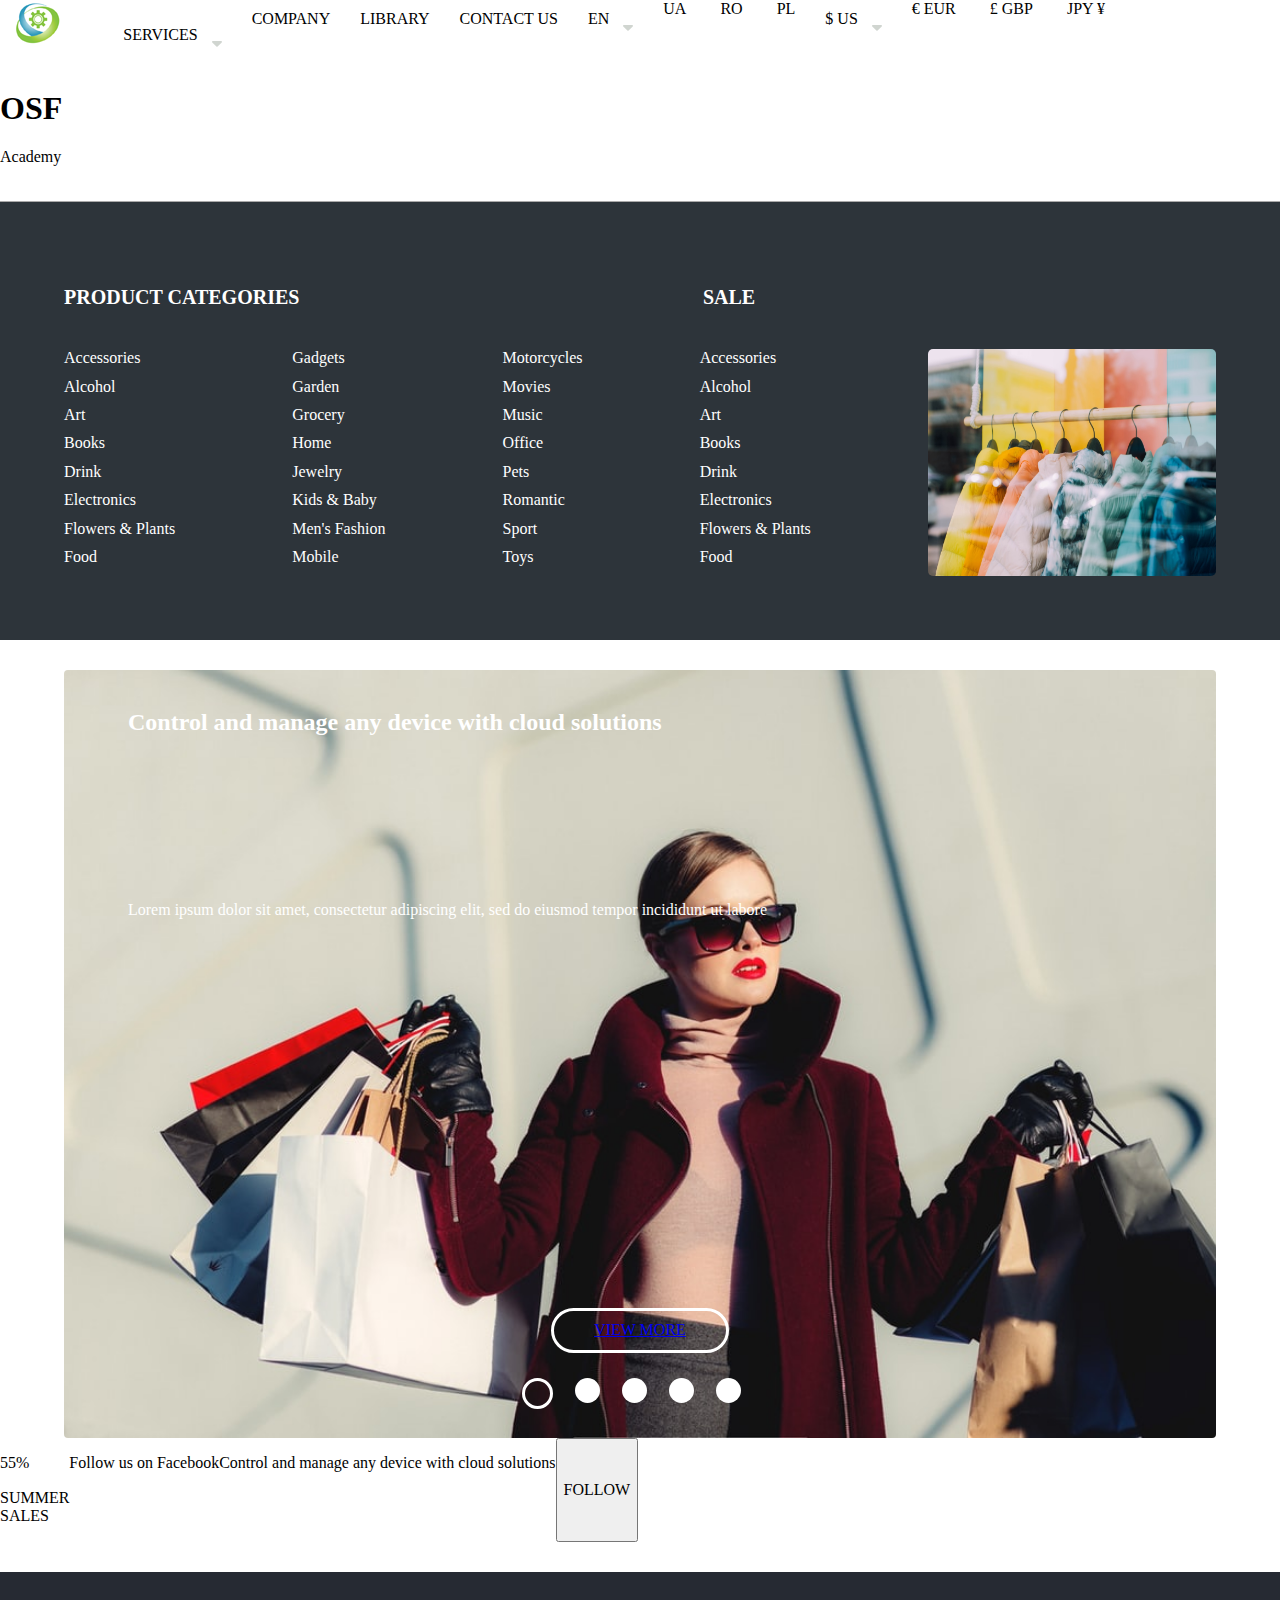
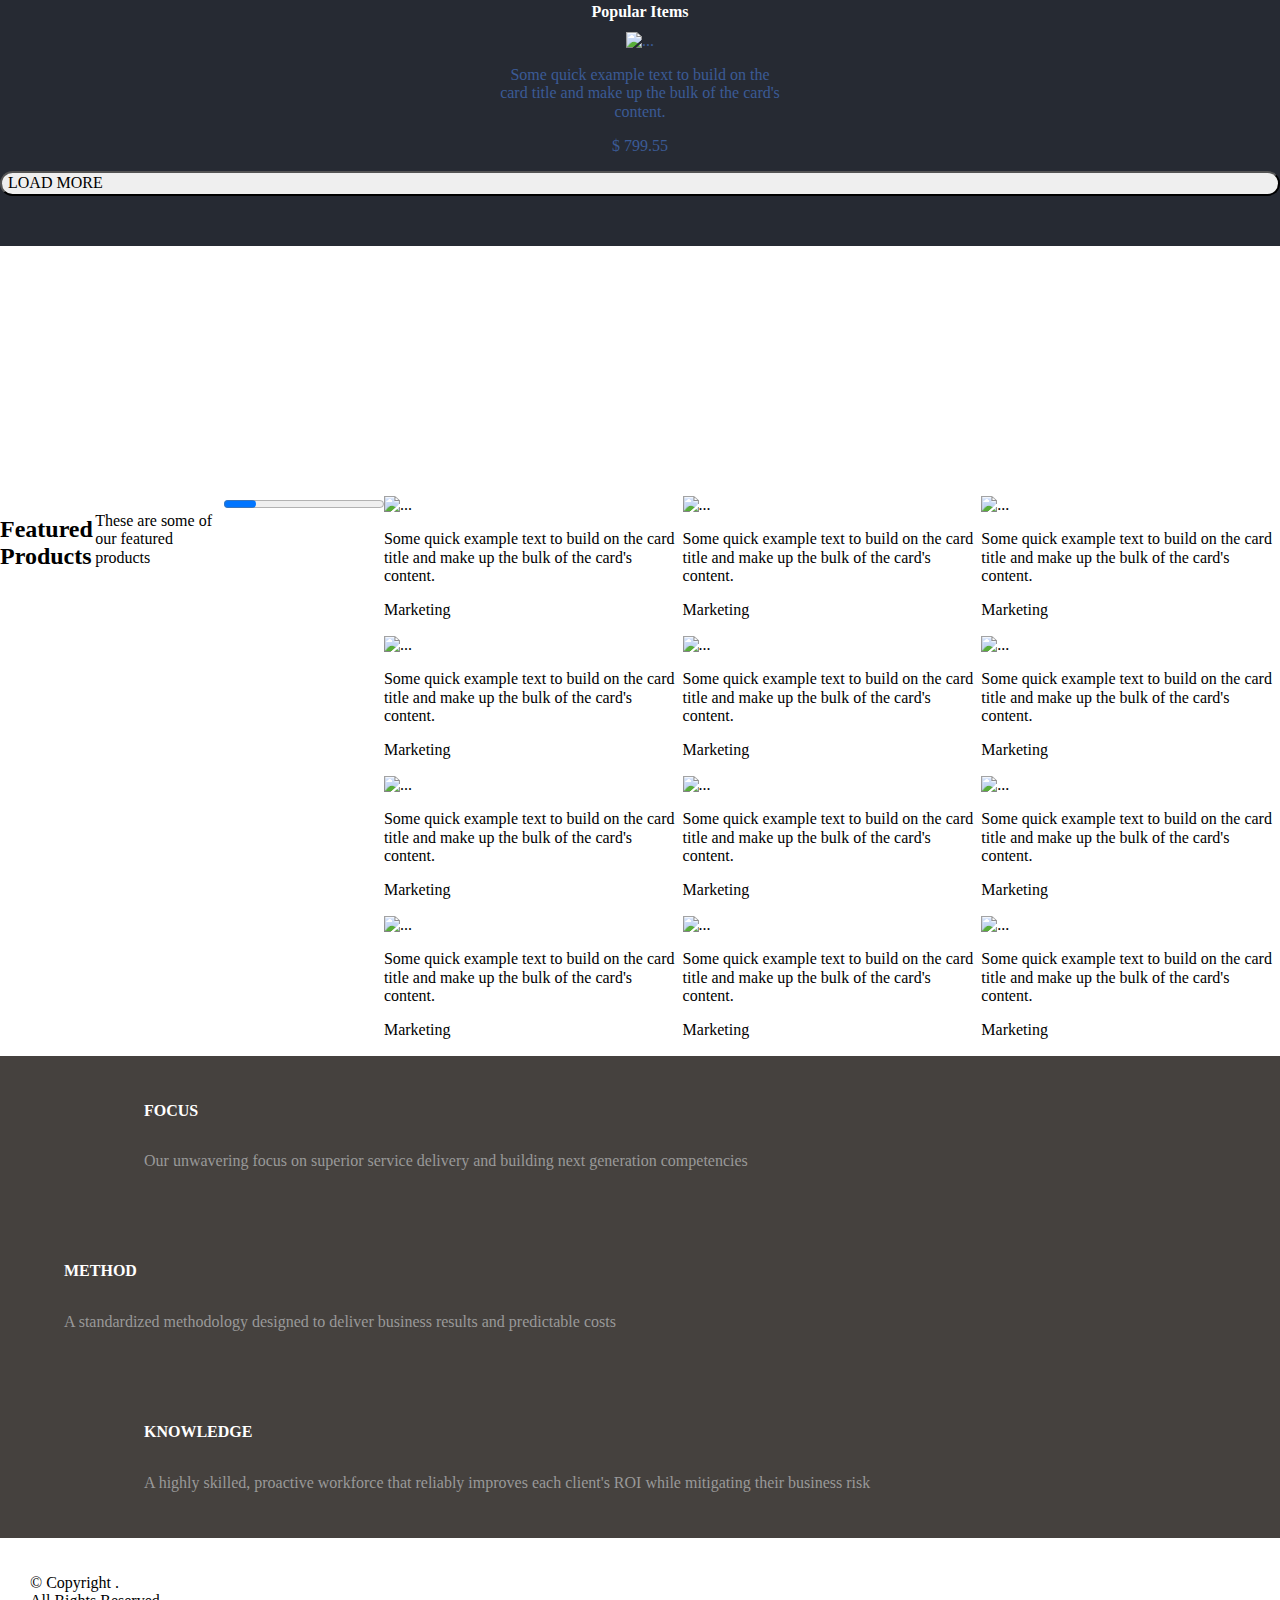
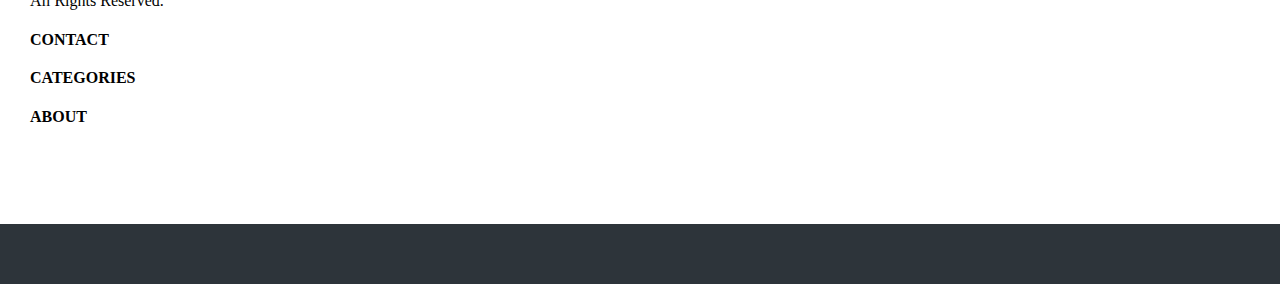
==== commit 97f8682d: "Updated index.html 25.02" ====
--- a/index.html
+++ b/index.html
@@ -19,9 +19,13 @@
     <!-- fullscreen header starts-->
     <header class="header--fullscreen">
       <div class="logo--fullscreen">
-        <img src="images/logo.png" alt="" class="logo" />
-        <h1>OSF</h1>
-        <p>Academy</p>
+        <a href="index.html"><img src="images/logo.png" alt="" class="logo" /></a>
+        <div class="logo--fullscreen__text">
+          <a href="index.html">
+            <h1>OSF</h1>
+            <p>Academy</p></a
+          >
+        </div>
       </div>
 
       <div class="header--fullscreen__list">
@@ -52,7 +56,7 @@
         <a href="#" class="header--fullscreen__list__title">Company</a>
         <a href="#" class="header--fullscreen__list__title">Library</a>
         <a href="#" class="header--fullscreen__list__title">Contact Us</a>
-        <a href="#" class="header--fullscreen__list__title languages">
+        <a href="#" class="languages">
           EN
           <svg
             class="down_icon"
@@ -75,13 +79,13 @@
           </svg>
           <!-- <img src="images/sort-down-light.svg" alt="" class="down_icon" id="down7" -->
         </a>
-        <div>
-          <a href="#" class="header--fullscreen__dropdown__list__item">UA</a>
-          <a href="#" class="header--fullscreen__dropdown__list__item">RO</a>
-          <a href="#" class="header--fullscreen__dropdown__list__item">PL</a>
-        </div>
-
-        <a href="#" class="header--fullscreen__list__title currency">
+        <div class="languages__dropdown">
+          <a href="#" class="languages__item">UA</a>
+          <a href="#" class="languages__item">RO</a>
+          <a href="#" class="languages__item">PL</a>
+        </div>
+
+        <a href="#" class="currency">
           $ US
           <svg
             class="down_icon"
@@ -104,14 +108,14 @@
           </svg>
           <!-- <img src="images/sort-down-light.svg" alt="" class="down_icon" id="down8" -->
         </a>
-        <div>
-          <a href="#" class="header--fullscreen__dropdown__list__item">&euro; EUR</a>
-          <a href="#" class="header--fullscreen__dropdown__list__item">&pound;GBP</a>
-          <a href="#" class="header--fullscreen__dropdown__list__item">JPY&yen;</a>
-        </div>
-      </div>
-
-      <ul class="header__icons">
+        <div class="currency__dropdown">
+          <a href="#" class="currency__item">&euro; EUR</a>
+          <a href="#" class="currency__item">&pound; GBP</a>
+          <a href="#" class="currency__item">JPY &yen;</a>
+        </div>
+      </div>
+
+      <ul class="header--fullscreen__icons">
         <a href="#"><i class="fas fa-search"></i></a>
         <a href="#"><i class="far fa-user"></i></a>
         <a href="#"><i class="far fa-heart"></i></a>
@@ -121,7 +125,7 @@
     <!-- fullscreen header ends-->
 
     <!-- fullscreen header dropdown starts -->
-    <section class="header--fullscreen__dropdown">
+    <div class="header--fullscreen__dropdown">
       <div class="header--fullscreen__dropdown__titles">
         <h3 class="dropdown__title1">Product Categories</h3>
         <h3 class="dropdown__title2">Sale</h3>
@@ -129,50 +133,50 @@
 
       <div class="header--fullscreen__dropdown__containers">
         <div class="header--fullscreen__dropdown__container">
-          <a href="#" class="header--fullscreen__dropdown__list__item">Accessories</a>
-          <a href="#" class="header--fullscreen__dropdown__list__item">Alcohol</a>
-          <a href="#" class="header--fullscreen__dropdown__list__item">Art</a>
-          <a href="#" class="header--fullscreen__dropdown__list__item">Books</a>
-          <a href="#" class="header--fullscreen__dropdown__list__item">Drink</a>
-          <a href="#" class="header--fullscreen__dropdown__list__item">Electronics</a>
-          <a href="#" class="header--fullscreen__dropdown__list__item">Flowers & Plants</a>
-          <a href="#" class="header--fullscreen__dropdown__list__item">Food</a>
+          <a href="404 page.html" class="header--fullscreen__dropdown__list__item">Accessories</a>
+          <a href="404 page.html" class="header--fullscreen__dropdown__list__item">Alcohol</a>
+          <a href="404 page.html" class="header--fullscreen__dropdown__list__item">Art</a>
+          <a href="404 page.html" class="header--fullscreen__dropdown__list__item">Books</a>
+          <a href="404 page.html" class="header--fullscreen__dropdown__list__item">Drink</a>
+          <a href="404 page.html" class="header--fullscreen__dropdown__list__item">Electronics</a>
+          <a href="404 page.html" class="header--fullscreen__dropdown__list__item">Flowers & Plants</a>
+          <a href="404 page.html" class="header--fullscreen__dropdown__list__item">Food</a>
         </div>
         <div class="header--fullscreen__dropdown__container">
-          <a href="#" class="header--fullscreen__dropdown__list__item">Gadgets</a>
-          <a href="#" class="header--fullscreen__dropdown__list__item">Garden</a>
-          <a href="#" class="header--fullscreen__dropdown__list__item">Grocery</a>
-          <a href="#" class="header--fullscreen__dropdown__list__item">Home</a>
-          <a href="#" class="header--fullscreen__dropdown__list__item">Jewelry</a>
-          <a href="#" class="header--fullscreen__dropdown__list__item">Kids & Baby</a>
-          <a href="#" class="header--fullscreen__dropdown__list__item">Men's Fashion</a>
-          <a href="#" class="header--fullscreen__dropdown__list__item">Mobile</a>
+          <a href="404 page.html" class="header--fullscreen__dropdown__list__item">Gadgets</a>
+          <a href="404 page.html" class="header--fullscreen__dropdown__list__item">Garden</a>
+          <a href="404 page.html" class="header--fullscreen__dropdown__list__item">Grocery</a>
+          <a href="404 page.html" class="header--fullscreen__dropdown__list__item">Home</a>
+          <a href="404 page.html" class="header--fullscreen__dropdown__list__item">Jewelry</a>
+          <a href="404 page.html" class="header--fullscreen__dropdown__list__item">Kids & Baby</a>
+          <a href="404 page.html" class="header--fullscreen__dropdown__list__item">Men's Fashion</a>
+          <a href="404 page.html" class="header--fullscreen__dropdown__list__item">Mobile</a>
         </div>
         <div class="header--fullscreen__dropdown__container">
-          <a href="#" class="header--fullscreen__dropdown__list__item">Motorcycles</a>
-          <a href="#" class="header--fullscreen__dropdown__list__item">Movies</a>
-          <a href="#" class="header--fullscreen__dropdown__list__item">Music</a>
-          <a href="#" class="header--fullscreen__dropdown__list__item">Office</a>
-          <a href="#" class="header--fullscreen__dropdown__list__item">Pets</a>
-          <a href="#" class="header--fullscreen__dropdown__list__item">Romantic</a>
-          <a href="#" class="header--fullscreen__dropdown__list__item">Sport</a>
-          <a href="#" class="header--fullscreen__dropdown__list__item">Toys</a>
+          <a href="404 page.html" class="header--fullscreen__dropdown__list__item">Motorcycles</a>
+          <a href="404 page.html" class="header--fullscreen__dropdown__list__item">Movies</a>
+          <a href="404 page.html" class="header--fullscreen__dropdown__list__item">Music</a>
+          <a href="404 page.html" class="header--fullscreen__dropdown__list__item">Office</a>
+          <a href="404 page.html" class="header--fullscreen__dropdown__list__item">Pets</a>
+          <a href="404 page.html" class="header--fullscreen__dropdown__list__item">Romantic</a>
+          <a href="404 page.html" class="header--fullscreen__dropdown__list__item">Sport</a>
+          <a href="404 page.html" class="header--fullscreen__dropdown__list__item">Toys</a>
         </div>
         <div class="header--fullscreen__dropdown__container">
-          <a href="#" class="header--fullscreen__dropdown__list__item">Accessories</a>
-          <a href="#" class="header--fullscreen__dropdown__list__item">Alcohol</a>
-          <a href="#" class="header--fullscreen__dropdown__list__item">Art</a>
-          <a href="#" class="header--fullscreen__dropdown__list__item">Books</a>
-          <a href="#" class="header--fullscreen__dropdown__list__item">Drink</a>
-          <a href="#" class="header--fullscreen__dropdown__list__item">Electronics</a>
-          <a href="#" class="header--fullscreen__dropdown__list__item">Flowers & Plants</a>
-          <a href="#" class="header--fullscreen__dropdown__list__item">Food</a>
+          <a href="404 page.html" class="header--fullscreen__dropdown__list__item">Accessories</a>
+          <a href="404 page.html" class="header--fullscreen__dropdown__list__item">Alcohol</a>
+          <a href="404 page.html" class="header--fullscreen__dropdown__list__item">Art</a>
+          <a href="404 page.html" class="header--fullscreen__dropdown__list__item">Books</a>
+          <a href="404 page.html" class="header--fullscreen__dropdown__list__item">Drink</a>
+          <a href="404 page.html" class="header--fullscreen__dropdown__list__item">Electronics</a>
+          <a href="404 page.html" class="header--fullscreen__dropdown__list__item">Flowers & Plants</a>
+          <a href="404 page.html" class="header--fullscreen__dropdown__list__item">Food</a>
         </div>
         <img src="images/5.jpg" alt="" class="header--fullscreen__dropdown__image" />
       </div>
 
       <!-- </div> -->
-    </section>
+    </div>
     <!-- fullscreen header dropdown ends -->
 
     <!-- mobile header starts-->
@@ -216,14 +220,14 @@
           PRODUCT CATEGORIES <img src="images/sort-down-white.svg" alt="" class="down_icon" id="down1" />
         </li>
         <div id="hamburger__list1">
-          <a href="#" class="hamburger__list__item">Accessories</a>
-          <a href="#" class="hamburger__list__item">Alcohol</a>
-          <a href="#" class="hamburger__list__item">Art</a>
-          <a href="#" class="hamburger__list__item">Books</a>
-          <a href="#" class="hamburger__list__item">Drink</a>
-          <a href="#" class="hamburger__list__item">Electronics</a>
-          <a href="#" class="hamburger__list__item">Flowers & Plants</a>
-          <a href="#" class="hamburger__list__item">Food</a>
+          <a href="404 page.html" class="hamburger__list__item">Accessories</a>
+          <a href="404 page.html" class="hamburger__list__item">Alcohol</a>
+          <a href="404 page.html" class="hamburger__list__item">Art</a>
+          <a href="404 page.html" class="hamburger__list__item">Books</a>
+          <a href="404 page.html" class="hamburger__list__item">Drink</a>
+          <a href="404 page.html" class="hamburger__list__item">Electronics</a>
+          <a href="404 page.html" class="hamburger__list__item">Flowers & Plants</a>
+          <a href="404 page.html" class="hamburger__list__item">Food</a>
         </div>
       </ul>
 
@@ -232,14 +236,14 @@
           SALE <img src="images/sort-down-white.svg" alt="" class="down_icon" id="down2" />
         </li>
         <div id="hamburger__list2">
-          <a href="#" class="hamburger__list__item">Accessories</a>
-          <a href="#" class="hamburger__list__item">Alcohol</a>
-          <a href="#" class="hamburger__list__item">Art</a>
-          <a href="#" class="hamburger__list__item">Books</a>
-          <a href="#" class="hamburger__list__item">Drink</a>
-          <a href="#" class="hamburger__list__item">Electronics</a>
-          <a href="#" class="hamburger__list__item">Flowers & Plants</a>
-          <a href="#" class="hamburger__list__item">Food</a>
+          <a href="404 page.html" class="hamburger__list__item">Accessories</a>
+          <a href="404 page.html" class="hamburger__list__item">Alcohol</a>
+          <a href="404 page.html" class="hamburger__list__item">Art</a>
+          <a href="404 page.html" class="hamburger__list__item">Books</a>
+          <a href="404 page.html" class="hamburger__list__item">Drink</a>
+          <a href="404 page.html" class="hamburger__list__item">Electronics</a>
+          <a href="404 page.html" class="hamburger__list__item">Flowers & Plants</a>
+          <a href="404 page.html" class="hamburger__list__item">Food</a>
         </div>
       </ul>
 
@@ -248,84 +252,86 @@
     <!-- hamburger ends -->
 
     <!-- slideshow banner starts -->
-    <div class="slideshow__container">
-      <div class="slideshow__slides">
-        <img src="images/1.jpg" />
-        <div class="slideshow__heading">Control and manage any device with cloud solutions</div>
-        <div class="slideshow__caption">
-          Lorem ipsum dolor sit amet, consectetur adipiscing elit, sed do eiusmod tempor incididunt ut labore
-        </div>
-        <div class="slideshow__btn__container">
-          <button type="button" class="slideshow__btn">VIEW MORE</button>
-        </div>
-      </div>
-
-      <div class="slideshow__slides">
-        <img src="images/2.jpg" />
-        <div class="slideshow__heading">Control and manage any device with cloud solutions</div>
-        <div class="slideshow__caption">
-          Lorem ipsum dolor sit amet, consectetur adipiscing elit, sed do eiusmod tempor incididunt ut labore
-        </div>
-        <div class="slideshow__btn__container">
-          <button type="button" class="slideshow__btn">VIEW MORE</button>
-        </div>
-      </div>
-
-      <div class="slideshow__slides">
-        <img src="images/3.jpg" />
-        <div class="slideshow__heading">Control and manage any device with cloud solutions</div>
-        <div class="slideshow__caption">
-          Lorem ipsum dolor sit amet, consectetur adipiscing elit, sed do eiusmod tempor incididunt ut labore
-        </div>
-        <div class="slideshow__btn__container">
-          <button type="button" class="slideshow__btn">VIEW MORE</button>
-        </div>
-      </div>
-
-      <div class="slideshow__slides">
-        <img src="images/4.jpg" />
-        <div class="slideshow__heading">Control and manage any device with cloud solutions</div>
-        <div class="slideshow__caption">
-          Lorem ipsum dolor sit amet, consectetur adipiscing elit, sed do eiusmod tempor incididunt ut labore
-        </div>
-        <div class="slideshow__btn__container">
-          <button type="button" class="slideshow__btn">VIEW MORE</button>
-        </div>
-      </div>
-
-      <div class="slideshow__slides">
-        <img src="images/5.jpg" />
-        <div class="slideshow__heading">Control and manage any device with cloud solutions</div>
-        <div class="slideshow__caption">
-          Lorem ipsum dolor sit amet, consectetur adipiscing elit, sed do eiusmod tempor incididunt ut labore
-        </div>
-        <div class="slideshow__btn__container">
-          <button type="button" class="slideshow__btn">VIEW MORE</button>
-        </div>
-      </div>
-
-      <div class="slideshow__dots">
-        <span class="slideshow__dot" onclick="currentSlide(1)"></span>
-        <span class="slideshow__dot" onclick="currentSlide(2)"></span>
-        <span class="slideshow__dot" onclick="currentSlide(3)"></span>
-        <span class="slideshow__dot" onclick="currentSlide(4)"></span>
-        <span class="slideshow__dot" onclick="currentSlide(5)"></span>
-      </div>
-    </div>
-
-    <!-- <div class="ads">
-      <div class="">
-        <p>55%</p>
-        <p>SUMMER <br />SALES</p>
-      </div>
-      <h3>Follow us on Facebook</h3>
-      <p>Control and manage any device with cloud solutions</p>
-      <button type="button"><i class="fab fa-facebook-f"></i> FOLLOW</button>
-    </div> -->
+    <section class="slideshow_ads__container">
+      <div class="slideshow__container">
+        <div class="slideshow__slides">
+          <img src="images/1.jpg" />
+          <div class="slideshow__heading">Control and manage any device with cloud solutions</div>
+          <div class="slideshow__caption">
+            Lorem ipsum dolor sit amet, consectetur adipiscing elit, sed do eiusmod tempor incididunt ut labore
+          </div>
+          <div class="slideshow__btn__container">
+            <button type="button" class="slideshow__btn"><a href="category.html">VIEW MORE</a></button>
+          </div>
+        </div>
+
+        <div class="slideshow__slides">
+          <img src="images/2.jpg" />
+          <div class="slideshow__heading">Control and manage any device with cloud solutions</div>
+          <div class="slideshow__caption">
+            Lorem ipsum dolor sit amet, consectetur adipiscing elit, sed do eiusmod tempor incididunt ut labore
+          </div>
+          <div class="slideshow__btn__container">
+            <button type="button" class="slideshow__btn">VIEW MORE</button>
+          </div>
+        </div>
+
+        <div class="slideshow__slides">
+          <img src="images/3.jpg" />
+          <div class="slideshow__heading">Control and manage any device with cloud solutions</div>
+          <div class="slideshow__caption">
+            Lorem ipsum dolor sit amet, consectetur adipiscing elit, sed do eiusmod tempor incididunt ut labore
+          </div>
+          <div class="slideshow__btn__container">
+            <button type="button" class="slideshow__btn">VIEW MORE</button>
+          </div>
+        </div>
+
+        <div class="slideshow__slides">
+          <img src="images/4.jpg" />
+          <div class="slideshow__heading">Control and manage any device with cloud solutions</div>
+          <div class="slideshow__caption">
+            Lorem ipsum dolor sit amet, consectetur adipiscing elit, sed do eiusmod tempor incididunt ut labore
+          </div>
+          <div class="slideshow__btn__container">
+            <button type="button" class="slideshow__btn">VIEW MORE</button>
+          </div>
+        </div>
+
+        <div class="slideshow__slides">
+          <img src="images/5.jpg" />
+          <div class="slideshow__heading">Control and manage any device with cloud solutions</div>
+          <div class="slideshow__caption">
+            Lorem ipsum dolor sit amet, consectetur adipiscing elit, sed do eiusmod tempor incididunt ut labore
+          </div>
+          <div class="slideshow__btn__container">
+            <button type="button" class="slideshow__btn">VIEW MORE</button>
+          </div>
+        </div>
+
+        <div class="slideshow__dots">
+          <span class="slideshow__dot" onclick="currentSlide(1)"></span>
+          <span class="slideshow__dot" onclick="currentSlide(2)"></span>
+          <span class="slideshow__dot" onclick="currentSlide(3)"></span>
+          <span class="slideshow__dot" onclick="currentSlide(4)"></span>
+          <span class="slideshow__dot" onclick="currentSlide(5)"></span>
+        </div>
+      </div>
+
+      <div class="ads">
+        <div class="ads__banner">
+          <p class="ads__banner__heading">55%</p>
+          <p>SUMMER <br />SALES</p>
+        </div>
+        <p class="ads__heading">Follow us on Facebook</p>
+        <p>Control and manage any device with cloud solutions</p>
+        <button type="button" class="ads__btn"><i class="fab fa-facebook-f"></i> FOLLOW</button>
+      </div>
+    </section>
     <!-- slideshow banner ends -->
 
     <!-- popular items start -->
-    <div class="popular_items">
+    <section class="popular_items">
       <div class="popular__item">
         <p class="popular_items__heading"><span>Popular Items</span></p>
         <div class="popular_items__card card">
@@ -387,28 +393,157 @@
         <span class="popular_items__dot" onclick="currentCard(4)"></span>
         <span class="popular_items__dot" onclick="currentCard(5)"></span>
       </div>
-    </div>
+    </section>
     <!-- popular items end -->
 
     <!-- full-width banner starts -->
-    <div class="banner">
+    <section class="banner">
       <h2 class="banner__heading">Banner OSF Theme</h2>
       <p>Some quick example text to build on the card title and make up the bulk of the card's content.</p>
-    </div>
+    </section>
     <!-- full-width banner ends -->
 
     <!-- featured products start -->
     <section class="featured">
       <h2>Featured Products</h2>
       <p>These are some of our featured products</p>
-      <!-- use jquery here -->
-      <!-- cards -->
-
-      <!-- featured products end -->
+
+      <div class="controls">
+        <span class="carousel-control-prev-icon arrow controls__left" aria-hidden="true"></span>
+        <progress id="file" max="100">70%</progress>
+        <span class="carousel-control-next-icon arrow controls__right" aria-hidden="true"></span>
+      </div>
+
+      <div class="featured__cards">
+        <div class="featured__card card">
+          <img src="images/item1.jpg" class="card-img-top" alt="..." />
+          <div class="card-body">
+            <p class="card-text">
+              Some quick example text to build on the card title and make up the bulk of the card's content.
+            </p>
+            <p class="featured__card__title">Marketing</p>
+          </div>
+        </div>
+
+        <div class="featured__card card">
+          <img src="images/item2.jpg" class="card-img-top" alt="..." />
+          <div class="card-body">
+            <p class="card-text">
+              Some quick example text to build on the card title and make up the bulk of the card's content.
+            </p>
+            <p class="featured__card__title">Marketing</p>
+          </div>
+        </div>
+
+        <div class="featured__card card">
+          <img src="images/item3.jpg" class="card-img-top" alt="..." />
+          <div class="card-body">
+            <p class="card-text">
+              Some quick example text to build on the card title and make up the bulk of the card's content.
+            </p>
+            <p class="featured__card__title">Marketing</p>
+          </div>
+        </div>
+
+        <div class="featured__card card">
+          <img src="images/item4.jpg" class="card-img-top" alt="..." />
+          <div class="card-body">
+            <p class="card-text">
+              Some quick example text to build on the card title and make up the bulk of the card's content.
+            </p>
+            <p class="featured__card__title">Marketing</p>
+          </div>
+        </div>
+      </div>
+
+      <div class="featured__cards">
+        <div class="featured__card card">
+          <img src="images/item2.jpg" class="card-img-top" alt="..." />
+          <div class="card-body">
+            <p class="card-text">
+              Some quick example text to build on the card title and make up the bulk of the card's content.
+            </p>
+            <p class="featured__card__title">Marketing</p>
+          </div>
+        </div>
+
+        <div class="featured__card card">
+          <img src="images/item3.jpg" class="card-img-top" alt="..." />
+          <div class="card-body">
+            <p class="card-text">
+              Some quick example text to build on the card title and make up the bulk of the card's content.
+            </p>
+            <p class="featured__card__title">Marketing</p>
+          </div>
+        </div>
+
+        <div class="featured__card card">
+          <img src="images/item4.jpg" class="card-img-top" alt="..." />
+          <div class="card-body">
+            <p class="card-text">
+              Some quick example text to build on the card title and make up the bulk of the card's content.
+            </p>
+            <p class="featured__card__title">Marketing</p>
+          </div>
+        </div>
+
+        <div class="featured__card card">
+          <img src="images/item1.jpg" class="card-img-top" alt="..." />
+          <div class="card-body">
+            <p class="card-text">
+              Some quick example text to build on the card title and make up the bulk of the card's content.
+            </p>
+            <p class="featured__card__title">Marketing</p>
+          </div>
+        </div>
+      </div>
+
+      <div class="featured__cards">
+        <div class="featured__card card">
+          <img src="images/item1.jpg" class="card-img-top" alt="..." />
+          <div class="card-body">
+            <p class="card-text">
+              Some quick example text to build on the card title and make up the bulk of the card's content.
+            </p>
+            <p class="featured__card__title">Marketing</p>
+          </div>
+        </div>
+
+        <div class="featured__card card">
+          <img src="images/item2.jpg" class="card-img-top" alt="..." />
+          <div class="card-body">
+            <p class="card-text">
+              Some quick example text to build on the card title and make up the bulk of the card's content.
+            </p>
+            <p class="featured__card__title">Marketing</p>
+          </div>
+        </div>
+
+        <div class="featured__card card">
+          <img src="images/item3.jpg" class="card-img-top" alt="..." />
+          <div class="card-body">
+            <p class="card-text">
+              Some quick example text to build on the card title and make up the bulk of the card's content.
+            </p>
+            <p class="featured__card__title">Marketing</p>
+          </div>
+        </div>
+
+        <div class="featured__card card">
+          <img src="images/item4.jpg" class="card-img-top" alt="..." />
+          <div class="card-body">
+            <p class="card-text">
+              Some quick example text to build on the card title and make up the bulk of the card's content.
+            </p>
+            <p class="featured__card__title">Marketing</p>
+          </div>
+        </div>
+      </div>
     </section>
+    <!-- featured products end -->
 
     <!-- benefits content start -->
-    <div class="benefits__container">
+    <section class="benefits__container">
       <div class="flex-row">
         <img src="images/cart.svg" alt="" class="benefits__icons" />
         <div class="flex-text">
@@ -435,13 +570,13 @@
           </p>
         </div>
       </div>
-    </div>
+    </section>
     <!-- benefits content end -->
 
     <!-- footer start -->
     <footer>
       <p>
-        &copy; Copyright 2019.<br />
+        &copy; Copyright <span id="year"></span>.<br />
         All Rights Reserved.
       </p>
       <ul>
@@ -461,30 +596,30 @@
           CATEGORIES <img src="images/sort-down-grey.svg" alt="" class="down_icon" id="down4" />
         </li>
         <div id="footer__list2">
-          <a href="#" class="footer__list__item">Accessories</a>
-          <a href="#" class="footer__list__item">Alcohol</a>
-          <a href="#" class="footer__list__item">Art</a>
-          <a href="#" class="footer__list__item">Books</a>
-          <a href="#" class="footer__list__item">Drink</a>
-          <a href="#" class="footer__list__item">Electronics</a>
-          <a href="#" class="footer__list__item">Flowers & Plants</a>
-          <a href="#" class="footer__list__item">Food</a>
+          <a href="404 page.html" class="footer__list__item">Accessories</a>
+          <a href="404 page.html" class="footer__list__item">Alcohol</a>
+          <a href="404 page.html" class="footer__list__item">Art</a>
+          <a href="404 page.html" class="footer__list__item">Books</a>
+          <a href="404 page.html" class="footer__list__item">Drink</a>
+          <a href="404 page.html" class="footer__list__item">Electronics</a>
+          <a href="404 page.html" class="footer__list__item">Flowers & Plants</a>
+          <a href="404 page.html" class="footer__list__item">Food</a>
         </div>
         <li class="footer__list__title" id="footer__list__title3">
           ABOUT <img src="images/sort-down-grey.svg" alt="" class="down_icon" id="down5" />
         </li>
         <div id="footer__list3">
-          <a href="#" class="footer__list__item">Company</a>
-          <a href="#" class="footer__list__item">Library</a>
-          <a href="#" class="footer__list__item">Contact Us</a>
+          <a href="404 page.html" class="footer__list__item">Company</a>
+          <a href="404 page.html" class="footer__list__item">Library</a>
+          <a href="404 page.html" class="footer__list__item">Contact Us</a>
         </div>
       </ul>
 
       <div class="flex-row footer__social__container">
-        <a href="#"><i class="fab fa-facebook-f footer__social"></i></a>
-        <a href="#"><i class="fab fa-google-plus-g footer__social"></i></a>
-        <a href="#"><i class="fab fa-twitter footer__social"></i></a>
-        <a href="#"><i class="fab fa-pinterest-p footer__social"></i></a>
+        <a href="https://www.facebook.com/OSFDigital/"><i class="fab fa-facebook-f footer__social"></i></a>
+        <a href="https://www.youtube.com/c/OSFDigital"><i class="fab fa-google-plus-g footer__social"></i></a>
+        <a href="https://twitter.com/osfdigital"><i class="fab fa-twitter footer__social"></i></a>
+        <a href="https://www.linkedin.com/company/osf-digital/"><i class="fab fa-pinterest-p footer__social"></i></a>
       </div>
     </footer>
     <!-- footer end -->
--- a/css/new.css
+++ b/css/new.css
@@ -27,6 +27,11 @@
   margin: 0 20px 0 80px;
 }
 
+@media (max-width: 1900px) {
+  h3 {
+    font-size: inherit !important;
+  }
+}
 /* Fading animation */
 .fade {
   -webkit-animation-name: fade;
@@ -122,6 +127,89 @@
   border-radius: 25px;
   background-color: rgba(0, 0, 0, 0);
   padding: 10px 40px;
+}
+
+.header--fullscreen a, .header--fullscreen__list__title {
+  text-decoration: none;
+  color: black;
+  padding: 10px 15px;
+}
+.header--fullscreen a:hover, .header--fullscreen__list__title:hover {
+  color: #85bc23;
+}
+.header--fullscreen__list__title {
+  text-transform: uppercase;
+}
+.header--fullscreen__list {
+  display: flex;
+}
+.header--fullscreen__dropdown {
+  background-color: #2d343a;
+  padding: 5%;
+  display: flex;
+  flex-direction: column;
+}
+.header--fullscreen__dropdown__list__item {
+  text-decoration: none;
+  color: white;
+  padding: 0 20px 0 0;
+  margin-bottom: 10px;
+}
+.header--fullscreen__dropdown__list__item:hover {
+  color: #85bc23;
+}
+.header--fullscreen__dropdown__image {
+  max-width: 25%;
+  border-radius: 5px;
+  height: auto;
+}
+.header--fullscreen__dropdown_flex {
+  display: flex;
+}
+.header--fullscreen__dropdown__titles {
+  display: flex;
+  justify-content: space-between;
+  color: white;
+  font-size: 1.25rem;
+  text-transform: uppercase;
+  width: 60%;
+  margin-bottom: 20px;
+}
+.header--fullscreen__dropdown__containers {
+  display: flex;
+  justify-content: space-between;
+}
+.header--fullscreen__dropdown__container {
+  display: flex;
+  flex-direction: column;
+}
+
+.logo--fullscreen {
+  margin-right: auto;
+}
+
+.dropdown__title1 {
+  margin-right: auto;
+}
+
+.dropdown__title2 {
+  margin-left: auto;
+}
+
+.services:hover {
+  background-color: #2d343a;
+  color: white;
+  border-bottom: #85bc23 solid 3px;
+  cursor: pointer;
+}
+
+.services:hover ~ .header--fullscreen__dropdown {
+  display: block !important;
+}
+
+.languages a,
+.currency a {
+  color: #999999;
 }
 
 .prev:hover,
@@ -242,9 +330,6 @@
   text-transform: uppercase;
 }
 
-.header__logo {
-  margin-right: auto;
-}
 .header__icons {
   color: #999999;
 }
@@ -283,8 +368,6 @@
 }
 .hamburger__list__item {
   text-decoration: none;
-  display: flex;
-  flex-direction: column;
   color: white;
 }
 .hamburger__pic {
@@ -292,16 +375,31 @@
   margin: 5%;
   border-radius: 5%;
 }
-.hamburger__down_icon {
-  display: inline;
+
+.down_icon {
+  margin: 10px 5% 0 0;
   width: 10px;
   float: right;
-  margin: 10px 5% 0 0;
-}
-.hamburger__up_icon {
+  transform: none;
+}
+
+.services .down_icon,
+.currency .down_icon,
+.languages .down_icon {
+  margin: 10px 0 0 14px;
   width: 10px;
   float: right;
+  transform: none;
+  display: inline;
+  fill: #d0d5d0;
+  position: relative;
+  top: 5px;
+}
+
+.up_icon {
   margin: 10px 5% 0 0;
+  width: 10px;
+  float: right;
   transform: rotate(180deg);
 }
 
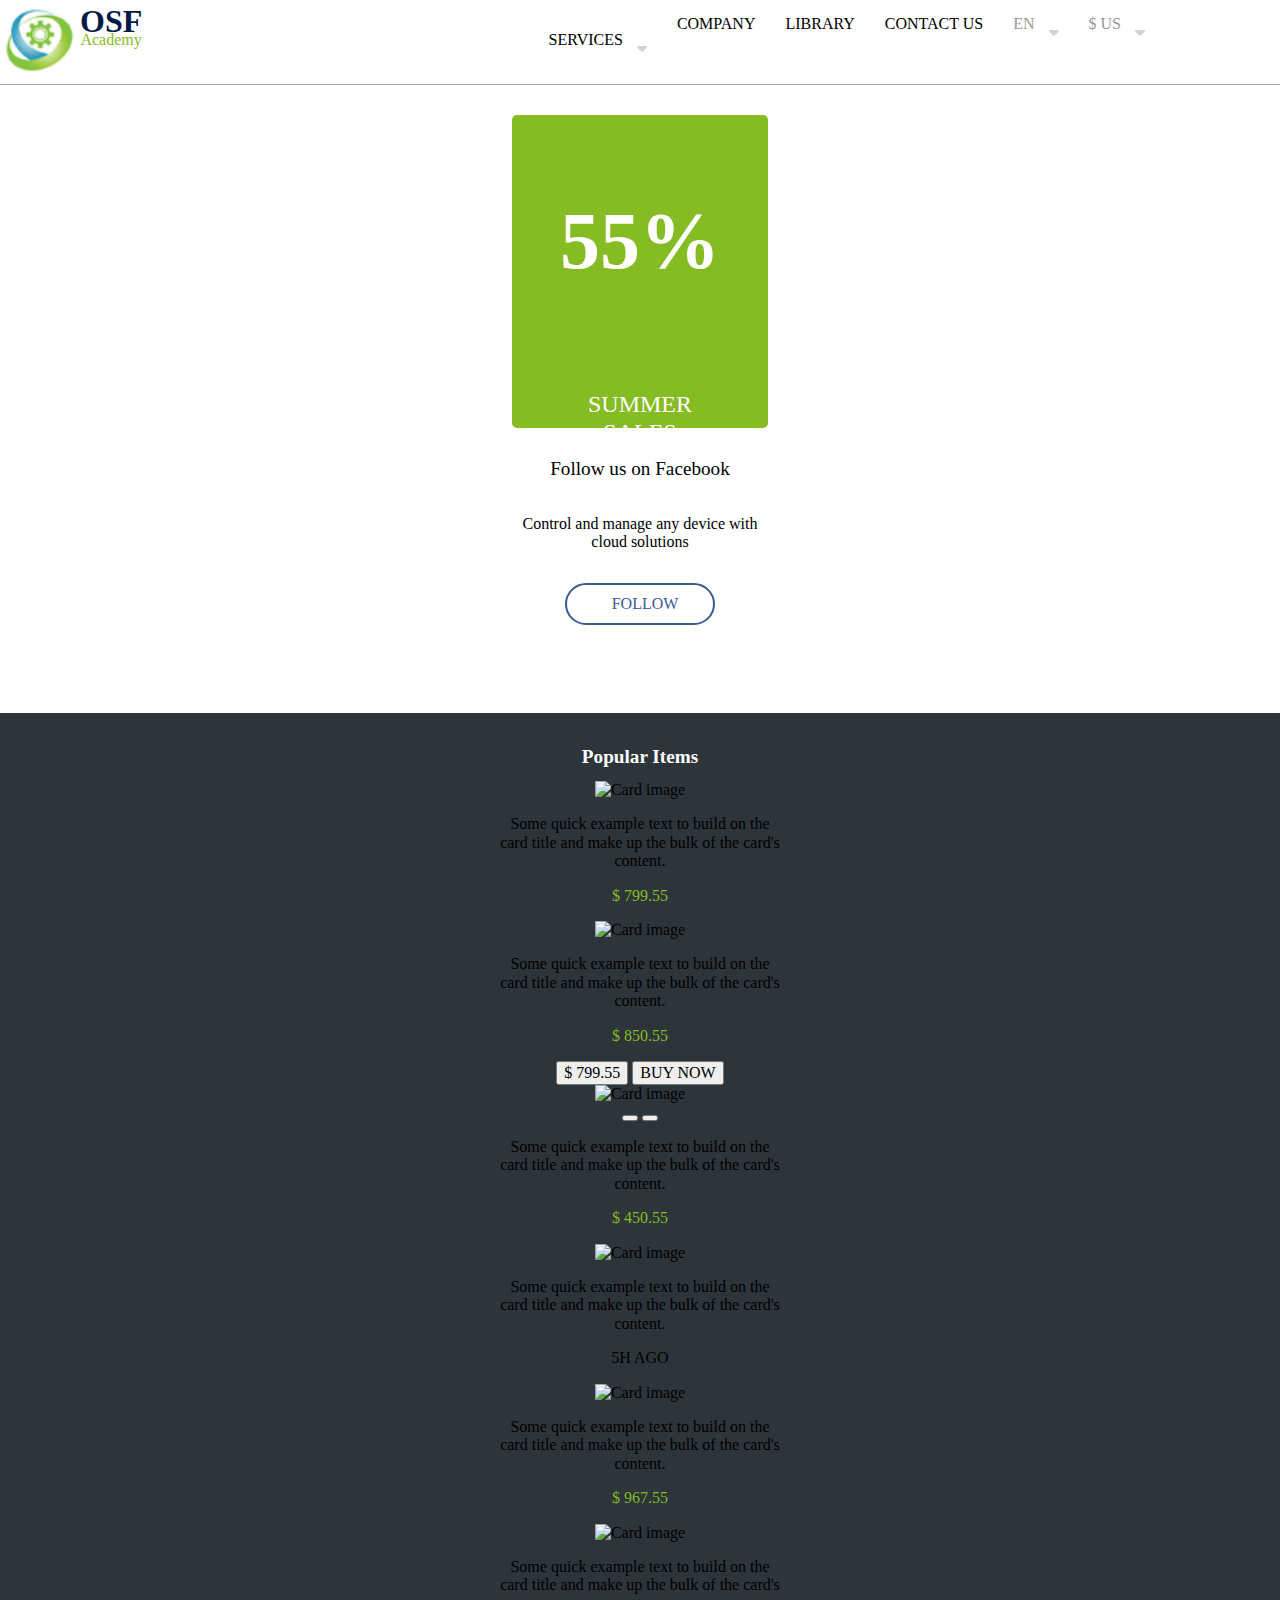
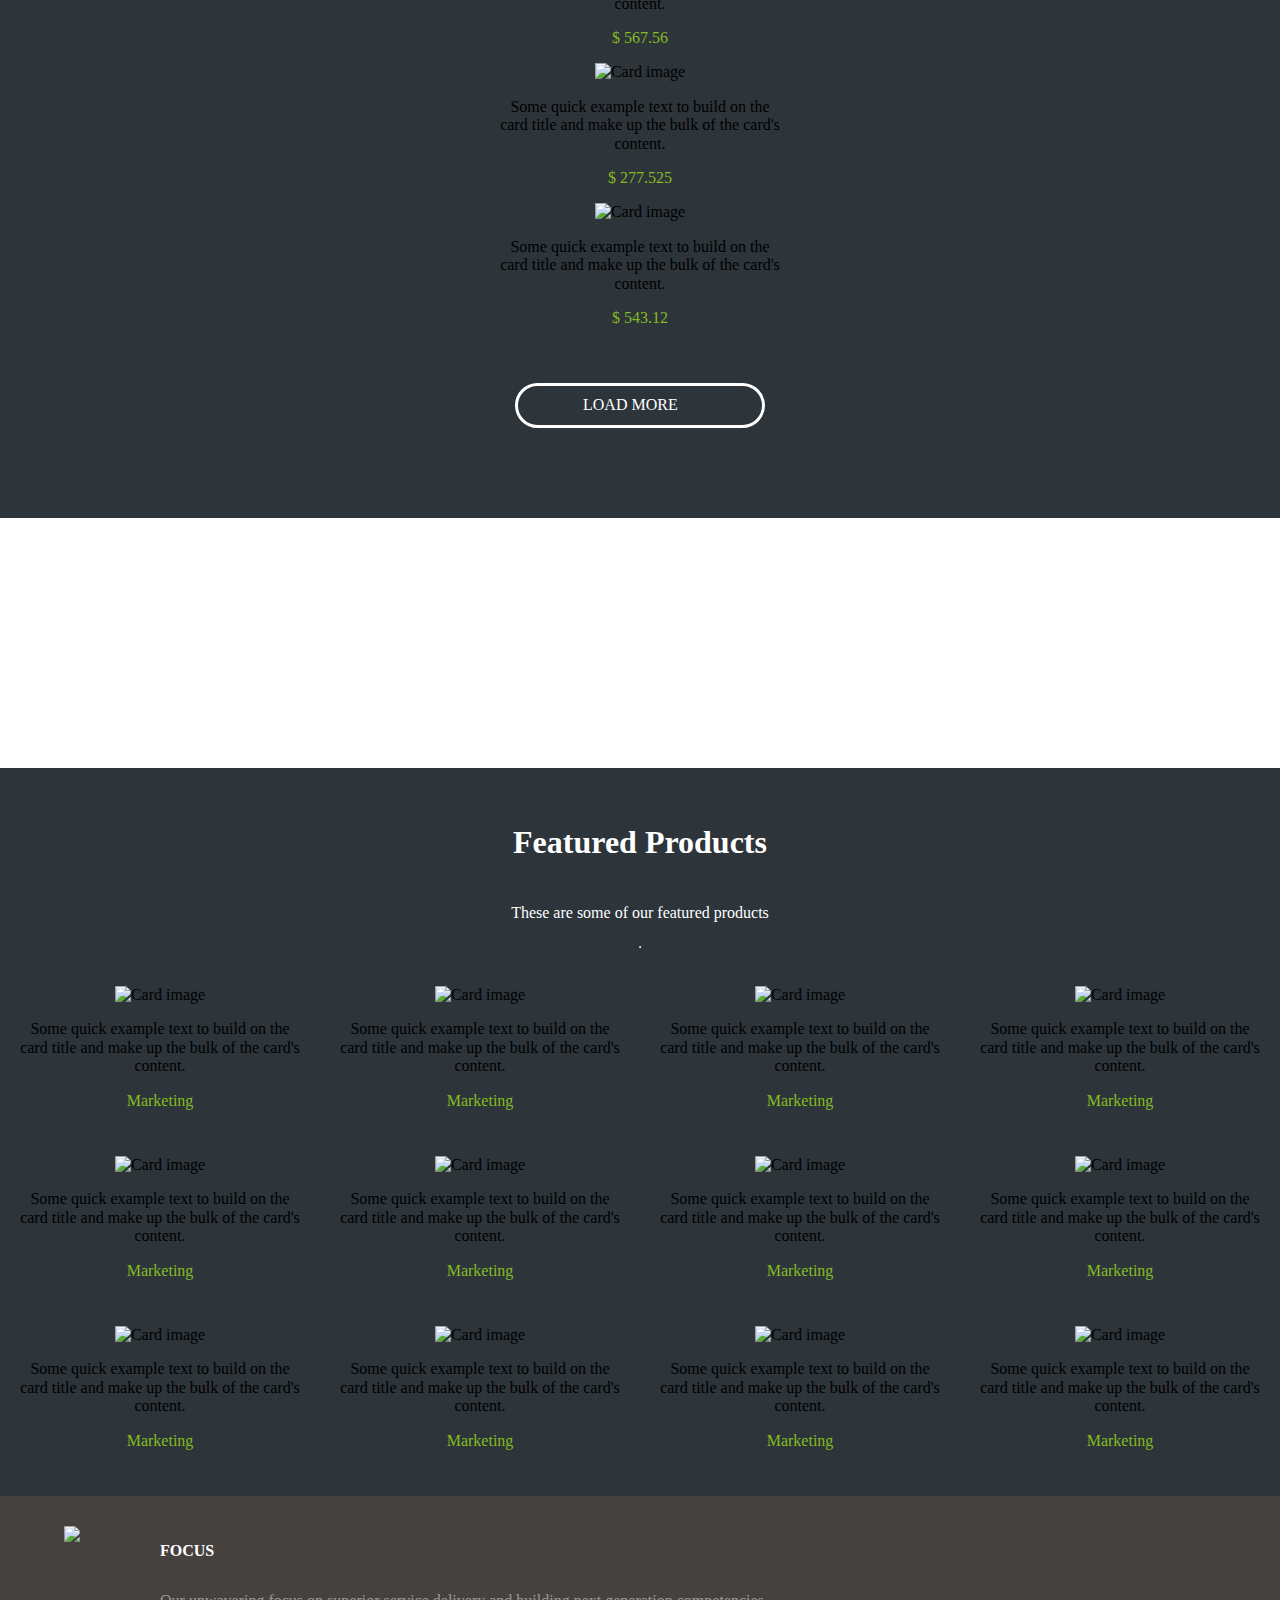
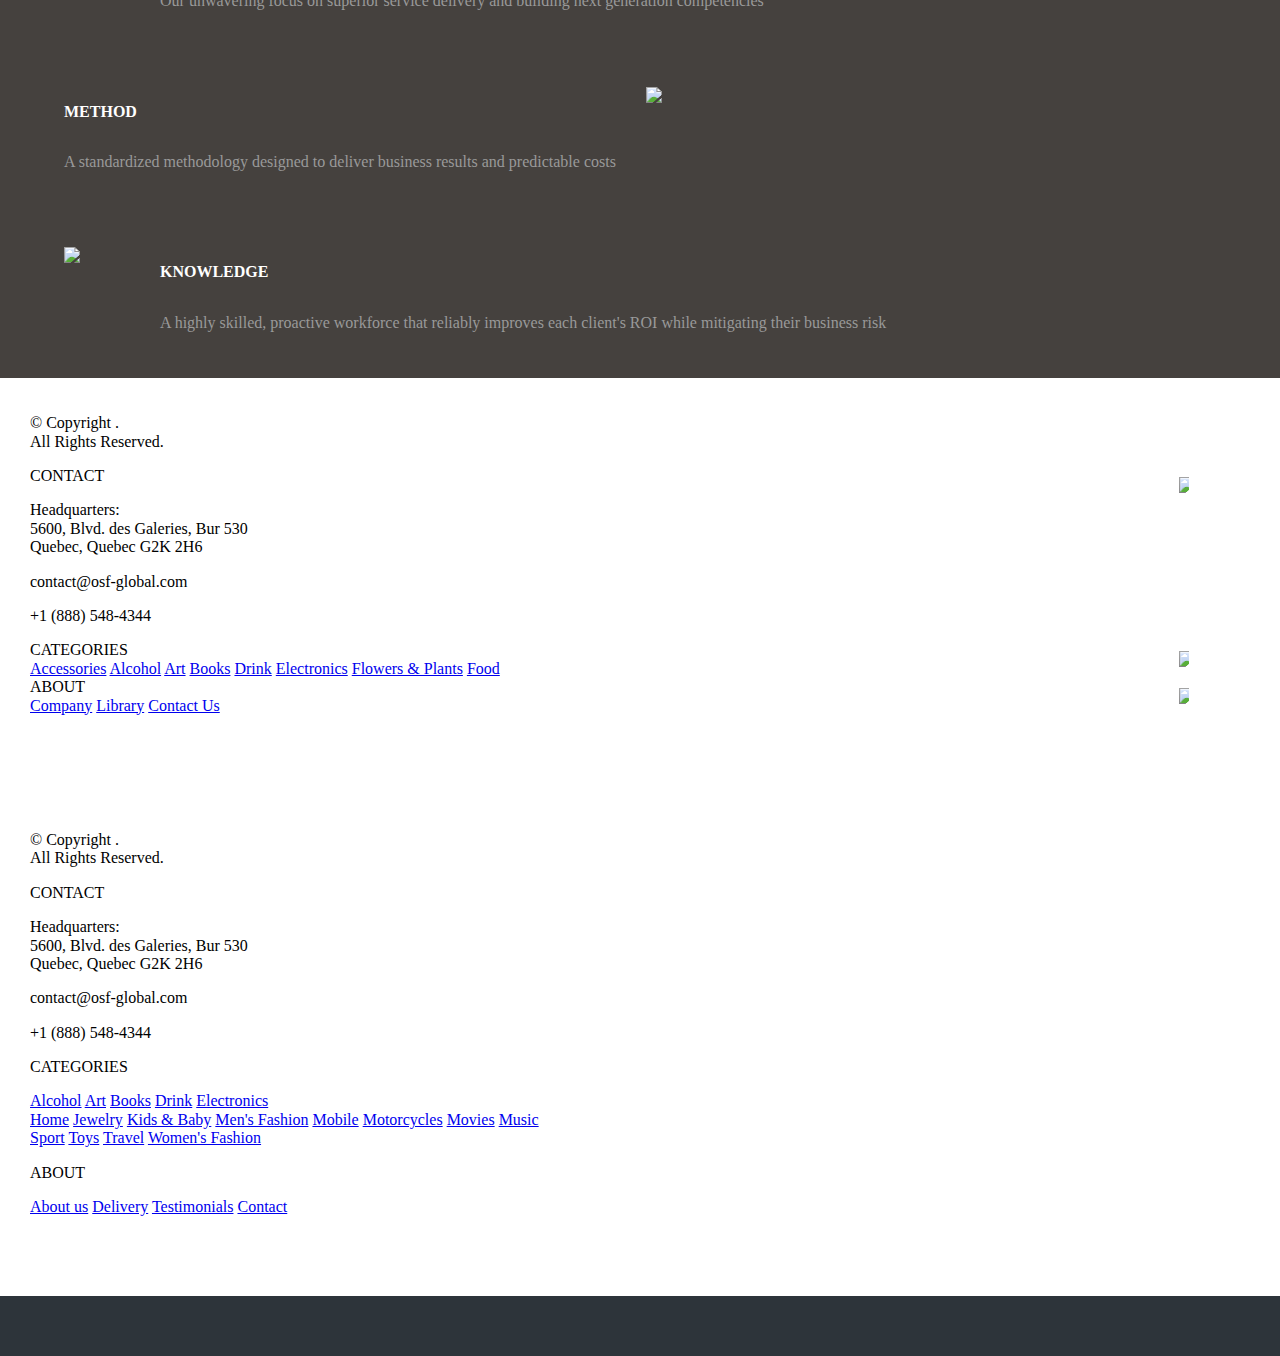
==== commit 2618c85e: "Updated index.html 28.02" ====
--- a/index.html
+++ b/index.html
@@ -13,13 +13,14 @@
       integrity="sha384-giJF6kkoqNQ00vy+HMDP7azOuL0xtbfIcaT9wjKHr8RbDVddVHyTfAAsrekwKmP1"
       crossorigin="anonymous"
     />
-    <link href="https://unpkg.com/aos@2.3.1/dist/aos.css" rel="stylesheet" />
+    <link rel="preconnect" href="https://fonts.gstatic.com">
+<link href="https://fonts.googleapis.com/css2?family=Lato:wght@300;400;700;900&display=swap" rel="stylesheet">
   </head>
   <body>
     <!-- fullscreen header starts-->
     <header class="header--fullscreen">
       <div class="logo--fullscreen">
-        <a href="index.html"><img src="images/logo.png" alt="" class="logo" /></a>
+        <a href="index.html"><img src="images/logo.png" alt="OSF Academy logo" class="logo" /></a>
         <div class="logo--fullscreen__text">
           <a href="index.html">
             <h1>OSF</h1>
@@ -50,7 +51,6 @@
          C-23.6,76.2,7.8,0,70.8,0z"
             />
           </svg>
-          <!-- <img src="images/sort-down-light.svg" alt="" class="down_icon" id="down6" /> -->
         </p>
 
         <a href="#" class="header--fullscreen__list__title">Company</a>
@@ -77,7 +77,6 @@
          C-23.6,76.2,7.8,0,70.8,0z"
             />
           </svg>
-          <!-- <img src="images/sort-down-light.svg" alt="" class="down_icon" id="down7" -->
         </a>
         <div class="languages__dropdown">
           <a href="#" class="languages__item">UA</a>
@@ -106,7 +105,6 @@
          C-23.6,76.2,7.8,0,70.8,0z"
             />
           </svg>
-          <!-- <img src="images/sort-down-light.svg" alt="" class="down_icon" id="down8" -->
         </a>
         <div class="currency__dropdown">
           <a href="#" class="currency__item">&euro; EUR</a>
@@ -117,9 +115,9 @@
 
       <ul class="header--fullscreen__icons">
         <a href="#"><i class="fas fa-search"></i></a>
-        <a href="#"><i class="far fa-user"></i></a>
-        <a href="#"><i class="far fa-heart"></i></a>
-        <a href="#"><i class="fas fa-shopping-bag"></i></a>
+        <a href="#"><i class="far fa-user sign"></i></a>
+        <a href="#"><i class="far fa-heart"></i><span class="numbers favorites"></span></a>
+        <a href="#"><i class="fas fa-shopping-bag"></i><span class="numbers cart"></span></a>
       </ul>
     </header>
     <!-- fullscreen header ends-->
@@ -172,10 +170,8 @@
           <a href="404 page.html" class="header--fullscreen__dropdown__list__item">Flowers & Plants</a>
           <a href="404 page.html" class="header--fullscreen__dropdown__list__item">Food</a>
         </div>
-        <img src="images/5.jpg" alt="" class="header--fullscreen__dropdown__image" />
-      </div>
-
-      <!-- </div> -->
+        <img src="images/5.jpg" alt="Dropdown image" class="header--fullscreen__dropdown__image" />
+      </div>
     </div>
     <!-- fullscreen header dropdown ends -->
 
@@ -209,7 +205,7 @@
         </g>
       </svg>
 
-      <img src="images/logo.png" alt="" class="logo--mobile" />
+      <img src="images/logo.png" alt="OSF Academy logo" class="logo--mobile" />
     </header>
     <!-- mobile header ends-->
 
@@ -217,7 +213,7 @@
     <div class="hamburger__list">
       <ul>
         <li id="hamburger__list__title1">
-          PRODUCT CATEGORIES <img src="images/sort-down-white.svg" alt="" class="down_icon" id="down1" />
+          PRODUCT CATEGORIES <img src="images/sort-down-white.svg" class="down_icon" id="down1" />
         </li>
         <div id="hamburger__list1">
           <a href="404 page.html" class="hamburger__list__item">Accessories</a>
@@ -233,7 +229,7 @@
 
       <ul>
         <li id="hamburger__list__title2">
-          SALE <img src="images/sort-down-white.svg" alt="" class="down_icon" id="down2" />
+          SALE <img src="images/sort-down-white.svg" class="down_icon" id="down2" />
         </li>
         <div id="hamburger__list2">
           <a href="404 page.html" class="hamburger__list__item">Accessories</a>
@@ -247,7 +243,7 @@
         </div>
       </ul>
 
-      <img src="images/1.jpg" alt="" class="hamburger__pic" />
+      <img src="images/1.jpg" class="hamburger__pic" />
     </div>
     <!-- hamburger ends -->
 
@@ -272,7 +268,7 @@
             Lorem ipsum dolor sit amet, consectetur adipiscing elit, sed do eiusmod tempor incididunt ut labore
           </div>
           <div class="slideshow__btn__container">
-            <button type="button" class="slideshow__btn">VIEW MORE</button>
+           <button type="button" class="slideshow__btn"><a href="category.html">VIEW MORE</a></button>
           </div>
         </div>
 
@@ -283,7 +279,7 @@
             Lorem ipsum dolor sit amet, consectetur adipiscing elit, sed do eiusmod tempor incididunt ut labore
           </div>
           <div class="slideshow__btn__container">
-            <button type="button" class="slideshow__btn">VIEW MORE</button>
+            <button type="button" class="slideshow__btn"><a href="category.html">VIEW MORE</a></button>
           </div>
         </div>
 
@@ -294,7 +290,7 @@
             Lorem ipsum dolor sit amet, consectetur adipiscing elit, sed do eiusmod tempor incididunt ut labore
           </div>
           <div class="slideshow__btn__container">
-            <button type="button" class="slideshow__btn">VIEW MORE</button>
+            <button type="button" class="slideshow__btn"><a href="category.html">VIEW MORE</a></button>
           </div>
         </div>
 
@@ -305,7 +301,7 @@
             Lorem ipsum dolor sit amet, consectetur adipiscing elit, sed do eiusmod tempor incididunt ut labore
           </div>
           <div class="slideshow__btn__container">
-            <button type="button" class="slideshow__btn">VIEW MORE</button>
+            <button type="button" class="slideshow__btn"><a href="category.html">VIEW MORE</a></button>
           </div>
         </div>
 
@@ -332,10 +328,11 @@
 
     <!-- popular items start -->
     <section class="popular_items">
-      <div class="popular__item">
-        <p class="popular_items__heading"><span>Popular Items</span></p>
+      <p class="popular_items__heading"><span class="heading__span">Popular Items</span></p>
+      <div class="popular_items__container">
+        
         <div class="popular_items__card card">
-          <img src="images/item1.jpg" class="card-img-top" alt="..." />
+          <img src="images/item1.jpg" class="card-img-top" alt="Card image" />
           <div class="card-body">
             <p class="card-text">
               Some quick example text to build on the card title and make up the bulk of the card's content.
@@ -343,51 +340,91 @@
             <p class="popular_items__card__price">$ 799.55</p>
           </div>
         </div>
-      </div>
-
-      <div class="popular_items__card card">
-        <img src="images/item2.jpg" class="card-img-top" alt="..." />
+      
+
+      <div class="popular_items__card card" id="card1">
+        <img src="images/item2.jpg" class="card-img-top" alt="Card image" />
         <div class="card-body">
           <p class="card-text">
             Some quick example text to build on the card title and make up the bulk of the card's content.
           </p>
-          <p class="popular_items__card__price">$ 850.55</p>
+          <p class="popular_items__card__price" id="price1">$ 850.55</p>
+          <div class="popular_items__card__btns" id="btns1">
+            <button type="button" class="popular_items__card__btn1">$ 799.55</button>
+            <button type="button" class="popular_items__card__btn2">BUY NOW</button>
+          </div>
+        </div>
+      </div>
+
+      <div class="popular_items__card card" id="card2">
+        <img src="images/item3.jpg" class="card-img-top" alt="Card image" />
+        <div class="card-body">
+          <div class="add_and_fav">
+          <button class="add"><i class="fas fa-plus"></i></button>
+          <button class="fav"><i class="fas fa-heart"></i></button>
+        </div>
+          <p class="card-text">
+            Some quick example text to build on the card title and make up the bulk of the card's content.
+          </p>
+          <p class="popular_items__card__price">$ 450.55</p>
+        </div>
+      </div>
+
+      <div class="popular_items__card card" id="card3">
+        <img src="images/item4.jpg" class="card-img-top" alt="Card image" />
+        <div class="card-body">
+          <p class="review">
+            Some quick example text to build on the card title and make up the bulk of the card's content.
+          </p>
+          <p class="review"><i class="fas fa-user-check"></i>5H AGO</p>
+          <!-- <p class="popular_items__card__price">$ 320.55</p> -->
         </div>
       </div>
 
       <div class="popular_items__card card">
-        <img src="images/item3.jpg" class="card-img-top" alt="..." />
+        <img src="images/item5.jpg" class="card-img-top" alt="Card image" />
         <div class="card-body">
           <p class="card-text">
             Some quick example text to build on the card title and make up the bulk of the card's content.
           </p>
-          <p class="popular_items__card__price">$ 450.55</p>
+          <p class="popular_items__card__price">$ 967.55</p>
         </div>
       </div>
 
       <div class="popular_items__card card">
-        <img src="images/item4.jpg" class="card-img-top" alt="..." />
+        <img src="images/item6.jpg" class="card-img-top" alt="Card image" />
         <div class="card-body">
           <p class="card-text">
             Some quick example text to build on the card title and make up the bulk of the card's content.
           </p>
-          <p class="popular_items__card__price">$ 320.55</p>
+          <p class="popular_items__card__price">$ 567.56</p>
         </div>
       </div>
 
       <div class="popular_items__card card">
-        <img src="images/item5.jpg" class="card-img-top" alt="..." />
+        <img src="images/item7.jpg" class="card-img-top" alt="Card image" />
         <div class="card-body">
           <p class="card-text">
             Some quick example text to build on the card title and make up the bulk of the card's content.
           </p>
-          <p class="popular_items__card__price">$ 967.55</p>
-        </div>
-      </div>
+          <p class="popular_items__card__price">$ 277.525</p>
+        </div>
+      </div>
+
+      <div class="popular_items__card card">
+        <img src="images/item8.jpg" class="card-img-top" alt="Card image" />
+        <div class="card-body">
+          <p class="card-text">
+            Some quick example text to build on the card title and make up the bulk of the card's content.
+          </p>
+          <p class="popular_items__card__price">$ 543.12</p>
+        </div>
+      </div>
+    </div>
 
       <button class="popular_items__card__btn">LOAD MORE <i class="fas fa-redo-alt"></i></button>
       <div class="popular_items__dots">
-        <span class="popular_items__dot"></span>
+        <span class="popular_items__dot" onclick="currentCard(1)"></span>
         <span class="popular_items__dot" onclick="currentCard(2)"></span>
         <span class="popular_items__dot" onclick="currentCard(3)"></span>
         <span class="popular_items__dot" onclick="currentCard(4)"></span>
@@ -410,43 +447,43 @@
 
       <div class="controls">
         <span class="carousel-control-prev-icon arrow controls__left" aria-hidden="true"></span>
-        <progress id="file" max="100">70%</progress>
+        <hr>
         <span class="carousel-control-next-icon arrow controls__right" aria-hidden="true"></span>
       </div>
 
       <div class="featured__cards">
         <div class="featured__card card">
-          <img src="images/item1.jpg" class="card-img-top" alt="..." />
-          <div class="card-body">
-            <p class="card-text">
-              Some quick example text to build on the card title and make up the bulk of the card's content.
-            </p>
-            <p class="featured__card__title">Marketing</p>
-          </div>
-        </div>
-
-        <div class="featured__card card">
-          <img src="images/item2.jpg" class="card-img-top" alt="..." />
-          <div class="card-body">
-            <p class="card-text">
-              Some quick example text to build on the card title and make up the bulk of the card's content.
-            </p>
-            <p class="featured__card__title">Marketing</p>
-          </div>
-        </div>
-
-        <div class="featured__card card">
-          <img src="images/item3.jpg" class="card-img-top" alt="..." />
-          <div class="card-body">
-            <p class="card-text">
-              Some quick example text to build on the card title and make up the bulk of the card's content.
-            </p>
-            <p class="featured__card__title">Marketing</p>
-          </div>
-        </div>
-
-        <div class="featured__card card">
-          <img src="images/item4.jpg" class="card-img-top" alt="..." />
+          <img src="images/item1.jpg" class="card-img-top" alt="Card image" />
+          <div class="card-body">
+            <p class="card-text">
+              Some quick example text to build on the card title and make up the bulk of the card's content.
+            </p>
+            <p class="featured__card__title">Marketing</p>
+          </div>
+        </div>
+
+        <div class="featured__card card">
+          <img src="images/item2.jpg" class="card-img-top" alt="Card image"/>
+          <div class="card-body">
+            <p class="card-text">
+              Some quick example text to build on the card title and make up the bulk of the card's content.
+            </p>
+            <p class="featured__card__title">Marketing</p>
+          </div>
+        </div>
+
+        <div class="featured__card card">
+          <img src="images/item3.jpg" class="card-img-top" alt="Card image" />
+          <div class="card-body">
+            <p class="card-text">
+              Some quick example text to build on the card title and make up the bulk of the card's content.
+            </p>
+            <p class="featured__card__title">Marketing</p>
+          </div>
+        </div>
+
+        <div class="featured__card card">
+          <img src="images/item4.jpg" class="card-img-top" alt="Card image" />
           <div class="card-body">
             <p class="card-text">
               Some quick example text to build on the card title and make up the bulk of the card's content.
@@ -458,37 +495,37 @@
 
       <div class="featured__cards">
         <div class="featured__card card">
-          <img src="images/item2.jpg" class="card-img-top" alt="..." />
-          <div class="card-body">
-            <p class="card-text">
-              Some quick example text to build on the card title and make up the bulk of the card's content.
-            </p>
-            <p class="featured__card__title">Marketing</p>
-          </div>
-        </div>
-
-        <div class="featured__card card">
-          <img src="images/item3.jpg" class="card-img-top" alt="..." />
-          <div class="card-body">
-            <p class="card-text">
-              Some quick example text to build on the card title and make up the bulk of the card's content.
-            </p>
-            <p class="featured__card__title">Marketing</p>
-          </div>
-        </div>
-
-        <div class="featured__card card">
-          <img src="images/item4.jpg" class="card-img-top" alt="..." />
-          <div class="card-body">
-            <p class="card-text">
-              Some quick example text to build on the card title and make up the bulk of the card's content.
-            </p>
-            <p class="featured__card__title">Marketing</p>
-          </div>
-        </div>
-
-        <div class="featured__card card">
-          <img src="images/item1.jpg" class="card-img-top" alt="..." />
+          <img src="images/item2.jpg" class="card-img-top" alt="Card image" />
+          <div class="card-body">
+            <p class="card-text">
+              Some quick example text to build on the card title and make up the bulk of the card's content.
+            </p>
+            <p class="featured__card__title">Marketing</p>
+          </div>
+        </div>
+
+        <div class="featured__card card">
+          <img src="images/item3.jpg" class="card-img-top" alt="Card image" />
+          <div class="card-body">
+            <p class="card-text">
+              Some quick example text to build on the card title and make up the bulk of the card's content.
+            </p>
+            <p class="featured__card__title">Marketing</p>
+          </div>
+        </div>
+
+        <div class="featured__card card">
+          <img src="images/item4.jpg" class="card-img-top" alt="Card image" />
+          <div class="card-body">
+            <p class="card-text">
+              Some quick example text to build on the card title and make up the bulk of the card's content.
+            </p>
+            <p class="featured__card__title">Marketing</p>
+          </div>
+        </div>
+
+        <div class="featured__card card">
+          <img src="images/item1.jpg" class="card-img-top" alt="Card image" />
           <div class="card-body">
             <p class="card-text">
               Some quick example text to build on the card title and make up the bulk of the card's content.
@@ -500,37 +537,37 @@
 
       <div class="featured__cards">
         <div class="featured__card card">
-          <img src="images/item1.jpg" class="card-img-top" alt="..." />
-          <div class="card-body">
-            <p class="card-text">
-              Some quick example text to build on the card title and make up the bulk of the card's content.
-            </p>
-            <p class="featured__card__title">Marketing</p>
-          </div>
-        </div>
-
-        <div class="featured__card card">
-          <img src="images/item2.jpg" class="card-img-top" alt="..." />
-          <div class="card-body">
-            <p class="card-text">
-              Some quick example text to build on the card title and make up the bulk of the card's content.
-            </p>
-            <p class="featured__card__title">Marketing</p>
-          </div>
-        </div>
-
-        <div class="featured__card card">
-          <img src="images/item3.jpg" class="card-img-top" alt="..." />
-          <div class="card-body">
-            <p class="card-text">
-              Some quick example text to build on the card title and make up the bulk of the card's content.
-            </p>
-            <p class="featured__card__title">Marketing</p>
-          </div>
-        </div>
-
-        <div class="featured__card card">
-          <img src="images/item4.jpg" class="card-img-top" alt="..." />
+          <img src="images/item5.jpg" class="card-img-top" alt="Card image"/>
+          <div class="card-body">
+            <p class="card-text">
+              Some quick example text to build on the card title and make up the bulk of the card's content.
+            </p>
+            <p class="featured__card__title">Marketing</p>
+          </div>
+        </div>
+
+        <div class="featured__card card">
+          <img src="images/item6.jpg" class="card-img-top" alt="Card image" />
+          <div class="card-body">
+            <p class="card-text">
+              Some quick example text to build on the card title and make up the bulk of the card's content.
+            </p>
+            <p class="featured__card__title">Marketing</p>
+          </div>
+        </div>
+
+        <div class="featured__card card">
+          <img src="images/item7.jpg" class="card-img-top" alt="Card image" />
+          <div class="card-body">
+            <p class="card-text">
+              Some quick example text to build on the card title and make up the bulk of the card's content.
+            </p>
+            <p class="featured__card__title">Marketing</p>
+          </div>
+        </div>
+
+        <div class="featured__card card">
+          <img src="images/item8.jpg" class="card-img-top" alt="Card image" />
           <div class="card-body">
             <p class="card-text">
               Some quick example text to build on the card title and make up the bulk of the card's content.
@@ -545,7 +582,7 @@
     <!-- benefits content start -->
     <section class="benefits__container">
       <div class="flex-row">
-        <img src="images/cart.svg" alt="" class="benefits__icons" />
+        <img src="images/cart.svg" class="benefits__icons" />
         <div class="flex-text">
           <h3 class="benefits__headings">FOCUS</h3>
           <p>Our unwavering focus on superior service delivery and building next generation competencies</p>
@@ -557,11 +594,11 @@
           <h3 class="benefits__headings">METHOD</h3>
           <p>A standardized methodology designed to deliver business results and predictable costs</p>
         </div>
-        <img src="images/recycle.svg" alt="" class="benefits__icons" />
+        <img src="images/recycle.svg" class="benefits__icons" />
       </div>
 
       <div class="flex-row">
-        <img src="images/list.svg" alt="" class="benefits__icons" />
+        <img src="images/list.svg" class="benefits__icons" />
         <div class="flex-text">
           <h3 class="benefits__headings">KNOWLEDGE</h3>
           <p>
@@ -573,77 +610,190 @@
     </section>
     <!-- benefits content end -->
 
-    <!-- footer start -->
-    <footer>
+    <!-- mobile footer start -->
+    <footer class="mobile--footer">
       <p>
-        &copy; Copyright <span id="year"></span>.<br />
+        &copy; Copyright <span class="year"></span>.<br />
         All Rights Reserved.
       </p>
       <ul>
-        <li class="footer__list__title" id="footer__list__title1">
-          CONTACT <img src="images/sort-down-grey.svg" alt="" class="down_icon" id="down3" />
+        <li class="mobile--footer__list__title" id="mobile--footer__list__title1">
+          CONTACT <img src="images/sort-down-grey.svg" class="down_icon" id="down3" />
         </li>
-        <div id="footer__list1">
-          <p class="footer__list__item">
+        <div id="mobile--footer__list1">
+          <p class="mobile--footer__list__item">
             Headquarters: <br />
             5600, Blvd. des Galeries, Bur 530 <br />
             Quebec, Quebec G2K 2H6
           </p>
-          <p class="footer__list__item">contact@osf-global.com</p>
-          <p class="footer__list__item">+1 (888) 548-4344</p>
-        </div>
-        <li class="footer__list__title" id="footer__list__title2">
-          CATEGORIES <img src="images/sort-down-grey.svg" alt="" class="down_icon" id="down4" />
+          <p class="mobile--footer__list__item">contact@osf-global.com</p>
+          <p class="mobile--footer__list__item">+1 (888) 548-4344</p>
+        </div>
+        <li class="mobile--footer__list__title" id="mobile--footer__list__title2">
+          CATEGORIES <img src="images/sort-down-grey.svg" class="down_icon" id="down4" />
         </li>
-        <div id="footer__list2">
-          <a href="404 page.html" class="footer__list__item">Accessories</a>
-          <a href="404 page.html" class="footer__list__item">Alcohol</a>
-          <a href="404 page.html" class="footer__list__item">Art</a>
-          <a href="404 page.html" class="footer__list__item">Books</a>
-          <a href="404 page.html" class="footer__list__item">Drink</a>
-          <a href="404 page.html" class="footer__list__item">Electronics</a>
-          <a href="404 page.html" class="footer__list__item">Flowers & Plants</a>
-          <a href="404 page.html" class="footer__list__item">Food</a>
-        </div>
-        <li class="footer__list__title" id="footer__list__title3">
-          ABOUT <img src="images/sort-down-grey.svg" alt="" class="down_icon" id="down5" />
+        <div id="mobile--footer__list2">
+          <a href="404 page.html" class="mobile--footer__list__item">Accessories</a>
+          <a href="404 page.html" class="mobile--footer__list__item">Alcohol</a>
+          <a href="404 page.html" class="mobile--footer__list__item">Art</a>
+          <a href="404 page.html" class="mobile--footer__list__item">Books</a>
+          <a href="404 page.html" class="mobile--footer__list__item">Drink</a>
+          <a href="404 page.html" class="mobile--footer__list__item">Electronics</a>
+          <a href="404 page.html" class="mobile--footer__list__item">Flowers & Plants</a>
+          <a href="404 page.html" class="mobile--footer__list__item">Food</a>
+        </div>
+        <li class="mobile--footer__list__title" id="mobile--footer__list__title3">
+          ABOUT <img src="images/sort-down-grey.svg" class="down_icon" id="down5" />
         </li>
-        <div id="footer__list3">
-          <a href="404 page.html" class="footer__list__item">Company</a>
-          <a href="404 page.html" class="footer__list__item">Library</a>
-          <a href="404 page.html" class="footer__list__item">Contact Us</a>
+        <div id="mobile--footer__list3">
+          <a href="404 page.html" class="mobile--footer__list__item">Company</a>
+          <a href="404 page.html" class="mobile--footer__list__item">Library</a>
+          <a href="404 page.html" class="mobile--footer__list__item">Contact Us</a>
         </div>
       </ul>
 
-      <div class="flex-row footer__social__container">
-        <a href="https://www.facebook.com/OSFDigital/"><i class="fab fa-facebook-f footer__social"></i></a>
-        <a href="https://www.youtube.com/c/OSFDigital"><i class="fab fa-google-plus-g footer__social"></i></a>
-        <a href="https://twitter.com/osfdigital"><i class="fab fa-twitter footer__social"></i></a>
-        <a href="https://www.linkedin.com/company/osf-digital/"><i class="fab fa-pinterest-p footer__social"></i></a>
+      <div class="flex-row mobile--footer__social__container">
+        <a href="https://www.facebook.com/OSFDigital/"><i class="fab fa-facebook-f mobile--footer__social"></i></a>
+        <a href="https://www.youtube.com/c/OSFDigital"><i class="fab fa-google-plus-g mobile--footer__social"></i></a>
+        <a href="https://twitter.com/osfdigital"><i class="fab fa-twitter mobile--footer__social"></i></a>
+        <a href="https://www.linkedin.com/company/osf-digital/"
+          ><i class="fab fa-pinterest-p mobile--footer__social"></i
+        ></a>
       </div>
     </footer>
-    <!-- footer end -->
+    <!-- mobile footer end -->
+
+    <!-- fullscreen footer start -->
+    <footer class="fullscreen--footer">
+      <div>
+      <p>
+        &copy; Copyright <span class="year"></span>.<br />
+        All Rights Reserved.
+      </p>
+        <p class="fullscreen--footer__list__title" >
+          CONTACT
+        </p>
+        <div>
+          <p class="fullscreen--footer__list__item">
+            Headquarters: <br />
+            5600, Blvd. des Galeries, Bur 530 <br />
+            Quebec, Quebec G2K 2H6
+          </p>
+          <p class="fullscreen--footer__list__item">contact@osf-global.com</p>
+          <p class="fullscreen--footer__list__item">+1 (888) 548-4344</p>
+        </div>
+      </div>
+
+        <!-- <div class="fullscreen--footer__links__container"> -->
+        
+        <div class="fullscreen--footer__links">
+          <p class="fullscreen--footer__list__title" >
+            CATEGORIES
+          </p>
+          <a href="404 page.html" class="fullscreen--footer__list__item">Alcohol</a>
+          <a href="404 page.html" class="fullscreen--footer__list__item">Art</a>
+          <a href="404 page.html" class="fullscreen--footer__list__item">Books</a>
+          <a href="404 page.html" class="fullscreen--footer__list__item">Drink</a>
+          <a href="404 page.html" class="fullscreen--footer__list__item">Electronics</a>
+        </div>
+
+<div class="fullscreen--footer__links">
+        <a href="404 page.html" class="fullscreen--footer__list__item">Home</a>
+          <a href="404 page.html" class="fullscreen--footer__list__item">Jewelry</a>
+          <a href="404 page.html" class="fullscreen--footer__list__item">Kids & Baby</a>
+          <a href="404 page.html" class="fullscreen--footer__list__item">Men's Fashion</a>
+          <a href="404 page.html" class="fullscreen--footer__list__item">Mobile</a>
+          <a href="404 page.html" class="fullscreen--footer__list__item">Motorcycles</a>
+          <a href="404 page.html" class="fullscreen--footer__list__item">Movies</a>
+          <a href="404 page.html" class="fullscreen--footer__list__item">Music</a>
+        </div>
+
+        <div class="fullscreen--footer__links">
+          <a href="404 page.html" class="fullscreen--footer__list__item">Sport</a>
+          <a href="404 page.html" class="fullscreen--footer__list__item">Toys</a>
+          <a href="404 page.html" class="fullscreen--footer__list__item">Travel</a>
+          <a href="404 page.html" class="fullscreen--footer__list__item">Women's Fashion</a>
+        </div>
+
+        </div>
+       
+        <div class="fullscreen--footer__links">
+          <p class="fullscreen--footer__list__title" >
+            ABOUT
+          </p>
+          <a href="404 page.html" class="fullscreen--footer__list__item">About us</a>
+          <a href="404 page.html" class="fullscreen--footer__list__item">Delivery</a>
+          <a href="404 page.html" class="fullscreen--footer__list__item">Testimonials</a>
+          <a href="404 page.html" class="fullscreen--footer__list__item">Contact</a>
+        </div>
+    <!-- </div> -->
+
+      <div class="flex-row fullscreen--footer__social__container">
+        <a href="https://www.facebook.com/OSFDigital/"><i class="fab fa-facebook-f fullscreen--footer__social"></i></a>
+        <a href="https://www.youtube.com/c/OSFDigital"
+          ><i class="fab fa-google-plus-g fullscreen--footer__social"></i
+        ></a>
+        <a href="https://twitter.com/osfdigital"><i class="fab fa-twitter fullscreen--footer__social"></i></a>
+        <a href="https://www.linkedin.com/company/osf-digital/"
+          ><i class="fab fa-pinterest-p fullscreen--footer__social"></i
+        ></a>
+      </div>
+    </footer>
+
+    <!-- fullscreen footer end -->
 
     <!-- mobile icons start -->
     <div class="mobile__icons">
       <ul>
         <a href="#"><i class="fas fa-search mobile__icon"></i></a>
         <a href="#"><i class="far fa-user mobile__icon"></i></a>
-        <a href="#"><i class="far fa-heart mobile__icon"></i></a>
-        <a href="#"><i class="fas fa-shopping-bag mobile__icon"></i></a>
+        <a href="#"><i class="far fa-heart mobile__icon"></i><span class="numbers favorites"></span></a>
+        <a href="#"><i class="fas fa-shopping-bag mobile__icon"></i><span class="numbers cart"></span></a>
       </ul>
     </div>
     <!-- mobile icons end -->
+
+    <!-- sign up form start -->
+
+    <div class="sign_form hide">
+      <h2 class="sign_form__heading">Sign in</h2>
+      <div class="sign_form__inputs">
+    
+    <label for="email">Email</label>
+    <input type="email" id="email" name="email" class="sign_form__email">
+    </div>
+    <div class="sign_form__inputs">
+    <label for="password">Password</label>
+    <a class="sign_form__password" href="#">Forgot password?</a>
+    <input type="password" id="password" name="password" class="sign_form__pass">
+    <i class="far fa-eye sign_form__icon"></i>
+    </div>
+    
+    <div class="sign_form__buttons">
+    <button type="button" class="sign_form__btn">LOGIN</button>
+    <a href="#" class="sign_form__acc">I don't have an account</a>
+    </div>
+    </div>
+    <!-- sign up form end -->
+
+    <!-- cookies start -->
+    <div class="cookies hide">
+<h3 class="cookies__heading">This website uses cookies</h3>
+<i class="fas fa-times cookies__icon "></i>
+<p class="cookies__p">Lorem ipsum dolor sit amet consectetur, adipisicing elit. Eaque autem nisi architecto adipisci nobis dolorem itaque tempora? Qui, itaque sit eos vitae fuga suscipit eaque, facere incidunt eligendi deleniti labore! You can expand this information consulting our <a href="#" class="cookies__link">Cookies Policy Page</a></p>
+<button class="cookies__btn">ACCEPT</button>
+    </div>
+        <!-- cookies end -->
 
     <!-- scripts -->
     <script src="js/jquery-3.2.1.min.js"></script>
-    <script src="https://unpkg.com/aos@2.3.1/dist/aos.js"></script>
     <script
       src="https://cdn.jsdelivr.net/npm/bootstrap@5.0.0-beta1/dist/js/bootstrap.bundle.min.js"
       integrity="sha384-ygbV9kiqUc6oa4msXn9868pTtWMgiQaeYH7/t7LECLbyPA2x65Kgf80OJFdroafW"
       crossorigin="anonymous"
     ></script>
     <script src="js/all.js"></script>
+    <script src="js/index.js"></script>
     <script src="https://kit.fontawesome.com/86b430232a.js" crossorigin="anonymous"></script>
   </body>
 </html>
--- a/css/new.css
+++ b/css/new.css
@@ -57,13 +57,12 @@
   }
 }
 .slideshow__container {
-  max-width: 100vw;
+  max-width: 70vw;
   position: relative;
-  margin: auto;
+  margin-right: auto;
 }
 .slideshow__slides {
   display: none;
-  margin-top: 30px;
 }
 .slideshow__slides img {
   width: 90%;
@@ -74,12 +73,13 @@
 }
 .slideshow__heading {
   position: absolute;
-  top: 5%;
+  top: 10%;
   margin-left: 10%;
-  margin-right: 10%;
-  font-size: 1.5em;
+  margin-right: 40%;
+  font-size: 2em;
   font-weight: 700;
   color: white;
+  line-height: 1.3;
 }
 .slideshow__caption {
   color: white;
@@ -93,7 +93,7 @@
 .slideshow__dots {
   position: absolute;
   display: flex;
-  width: 100vw;
+  width: 70vw;
   margin-top: -60px;
   justify-content: center;
   margin-left: auto;
@@ -116,38 +116,53 @@
 }
 .slideshow__btn__container :hover {
   background: white;
+}
+.slideshow__btn__container :hover a {
   color: #999999;
 }
 .slideshow__btn {
   text-align: center;
   position: absolute;
   margin: -130px auto 0 auto;
-  color: white;
   border: solid white;
   border-radius: 25px;
   background-color: rgba(0, 0, 0, 0);
   padding: 10px 40px;
 }
-
-.header--fullscreen a, .header--fullscreen__list__title {
+.slideshow__btn a {
+  text-decoration: none;
+  color: white;
+}
+
+.header--fullscreen {
+  background: white;
+  z-index: 5;
+}
+.header--fullscreen :first-child {
+  margin-bottom: 0;
+}
+.header--fullscreen__list__title {
   text-decoration: none;
   color: black;
-  padding: 10px 15px;
-}
-.header--fullscreen a:hover, .header--fullscreen__list__title:hover {
-  color: #85bc23;
-}
-.header--fullscreen__list__title {
   text-transform: uppercase;
+  padding: 15px;
+}
+.header--fullscreen__list__title:hover {
+  color: #85bc23;
 }
 .header--fullscreen__list {
   display: flex;
 }
+.header--fullscreen__icons i {
+  color: #999999;
+}
+.header--fullscreen__icons i:hover {
+  color: #85bc23;
+}
 .header--fullscreen__dropdown {
+  display: none;
   background-color: #2d343a;
   padding: 5%;
-  display: flex;
-  flex-direction: column;
 }
 .header--fullscreen__dropdown__list__item {
   text-decoration: none;
@@ -183,9 +198,39 @@
   display: flex;
   flex-direction: column;
 }
+.header--fullscreen__icons {
+  font-size: 24px;
+  margin: 10px 0 0 0;
+}
+.header--fullscreen__icons a {
+  margin: 0 20px 0 0;
+}
 
 .logo--fullscreen {
   margin-right: auto;
+  color: #85bc23;
+  display: flex;
+}
+.logo--fullscreen h1 {
+  color: #011947;
+}
+.logo--fullscreen__text {
+  display: flex;
+  flex-direction: column;
+  line-height: 0.1rem;
+  text-align: center;
+}
+.logo--fullscreen__text a {
+  text-decoration: none;
+  color: #85bc23;
+}
+.logo--fullscreen__text a:hover {
+  color: #85bc23;
+}
+
+.logo {
+  min-width: 70px;
+  padding: 5px;
 }
 
 .dropdown__title1 {
@@ -196,6 +241,11 @@
   margin-left: auto;
 }
 
+.services p {
+  margin: 0 !important;
+  padding: 0 0 15px 0;
+}
+
 .services:hover {
   background-color: #2d343a;
   color: white;
@@ -203,18 +253,76 @@
   cursor: pointer;
 }
 
-.services:hover ~ .header--fullscreen__dropdown {
-  display: block !important;
-}
-
 .languages a,
 .currency a {
   color: #999999;
 }
 
-.prev:hover,
-.next:hover {
-  background-color: rgba(0, 0, 0, 0.8);
+.languages {
+  position: relative;
+  display: inline-block;
+  text-decoration: none;
+  color: #999999;
+  padding: 15px;
+}
+.languages:hover {
+  color: #85bc23;
+}
+.languages__item {
+  text-decoration: none;
+  color: #999999;
+}
+.languages__item:hover {
+  color: #85bc23;
+}
+
+.currency {
+  position: relative;
+  text-decoration: none;
+  color: #999999;
+  padding: 15px;
+}
+.currency:hover {
+  color: #85bc23;
+}
+.currency__item {
+  text-decoration: none;
+  color: #999999;
+}
+.currency__item:hover {
+  color: #85bc23;
+}
+
+.currency__dropdown,
+.languages__dropdown {
+  display: none;
+  position: absolute;
+  box-shadow: 0px 8px 16px 0px rgba(0, 0, 0, 0.2);
+  padding: 12px 16px;
+  z-index: 1;
+  text-align: center;
+  top: 40px;
+  background-color: white;
+}
+
+.currency__dropdown {
+  left: 75%;
+  max-width: 80px;
+}
+
+.languages__dropdown {
+  left: 70%;
+  max-width: 60px;
+}
+
+.languages:hover ~ .languages__dropdown,
+.languages__dropdown:hover {
+  display: block;
+}
+
+.currency:hover ~ .currency__dropdown,
+.currency__dropdown:hover {
+  display: block;
 }
 
 .active,
@@ -225,10 +333,10 @@
 }
 
 .popular_items {
+  display: flex;
+  flex-direction: column;
   margin-top: 30px;
-  background-color: #262a33;
-  display: flex;
-  flex-direction: column;
+  background-color: #2d343a;
   padding-bottom: 50px;
 }
 .popular_items__heading {
@@ -247,7 +355,6 @@
   margin-left: auto;
   margin-right: auto;
   border: none !important;
-  color: #3b5b96;
   text-align: center;
   justify-content: center;
   align-items: center;
@@ -259,12 +366,30 @@
   object-fit: cover;
 }
 .popular_items__card__price {
-  color: #3b5b96;
+  color: #85bc23;
   font-weight: 500;
 }
 .popular_items__card__btn {
+  display: none;
+  text-align: center;
   border-radius: 30px;
-  display: none;
+  border: solid white;
+  width: 250px;
+  padding: 10px 0 10px 65px;
+  margin: 40px auto;
+  background: none;
+  color: white;
+}
+.popular_items__card__btn:hover {
+  background: white;
+  color: #2d343a;
+}
+.popular_items__card__btn i {
+  color: white;
+  margin: 5px 15px;
+}
+.popular_items__card__btn:hover i {
+  color: #2d343a;
 }
 .popular_items__dots {
   position: absolute;
@@ -311,19 +436,25 @@
   .popular_items__card__btn {
     display: flex;
   }
-}
-.header--fullscreen {
-  display: none;
-}
-
-@media screen and (min-width: 700px) {
+
+  .popular_items__dots {
+    display: none;
+  }
+
   .header--fullscreen {
     display: flex;
   }
+
+  .popular_items__heading {
+    font-size: larger;
+  }
 }
 header {
   display: flex;
   border-bottom: 1px solid #aaaaaa;
+  position: sticky;
+  position: -webkit-sticky;
+  top: 0;
 }
 
 header > li:first-child {
@@ -419,6 +550,14 @@
 }
 .featured {
   display: none;
+  display: flex;
+  flex-direction: column;
+  text-align: center;
+  background: #2d343a;
+  color: white;
+}
+.featured h2 {
+  font-size: 2rem;
 }
 
 @media screen and (min-width: 1200px) {
@@ -426,6 +565,56 @@
     display: flex;
   }
 }
+.slideshow_ads__container {
+  display: flex;
+  margin-top: 30px;
+}
+
+.ads {
+  max-width: 20vw;
+  display: flex;
+  flex-direction: column;
+  margin-right: auto;
+  text-align: center;
+}
+.ads__banner {
+  display: flex;
+  flex-direction: column;
+  color: white;
+  font-size: 24px;
+  border-radius: 5px;
+  background: #85bc23 no-repeat url("../images/palm.svg") bottom left/60%;
+  height: 55%;
+}
+.ads__banner__heading {
+  font-size: 80px;
+  font-weight: 600;
+}
+.ads__heading {
+  font-size: 1.2rem;
+  margin-top: 30px;
+}
+.ads__btn {
+  width: 150px;
+  margin: 15px auto;
+  border-radius: 25px;
+  border: solid #3b5b96 2px;
+  color: #3b5b96;
+  background: white;
+  padding: 10px 0 10px 0;
+}
+.ads__btn i {
+  color: #3b5b96;
+  padding-right: 10px;
+}
+.ads__btn:hover {
+  color: white;
+  background: #3b5b96;
+}
+.ads__btn:hover i {
+  color: white;
+}
+
 .banner {
   background: no-repeat url("/Develops/PROJECT/images/banner_small.jpg");
   background-size: cover;
@@ -490,9 +679,9 @@
 }
 .footer__list__item {
   text-decoration: none;
-  display: none;
-  flex-direction: column;
   color: black;
+  display: none;
+  flex-direction: column;
 }
 .footer__social {
   margin: 15px;
@@ -517,4 +706,67 @@
   color: #85bc23;
 }
 
+.featured {
+  display: flex;
+  flex-direction: column;
+  padding-top: 30px;
+  background-color: #2d343a;
+}
+.featured__cards {
+  flex-direction: row;
+  display: flex;
+}
+.featured__card {
+  color: black;
+  width: 18rem;
+  margin: 0 auto 30px auto;
+  border: none !important;
+  text-align: center;
+  justify-content: center;
+  align-items: center;
+  overflow: hidden;
+}
+.featured__card img {
+  height: 288px !important;
+  flex-shrink: 0;
+  object-fit: cover;
+}
+.featured__card__title {
+  color: #85bc23;
+  font-weight: 500;
+}
+.featured__card__btn {
+  display: none;
+  text-align: center;
+  border-radius: 30px;
+  border: solid white;
+  width: 250px;
+  padding: 10px 0 10px 65px;
+  margin: 40px auto;
+  background: none;
+  color: white;
+}
+.featured__card__btn:hover {
+  background: white;
+  color: #2d343a;
+}
+.featured__card__btn i {
+  color: white;
+  margin: 5px 15px;
+}
+.featured__card__btn:hover i {
+  color: #2d343a;
+}
+
+.controls {
+  display: flex;
+  margin: auto;
+  padding-bottom: 30px;
+  cursor: pointer;
+}
+.controls progress {
+  margin: 7px 20px 0 20px;
+  width: 200px;
+}
+
 /*# sourceMappingURL=new.css.map */
